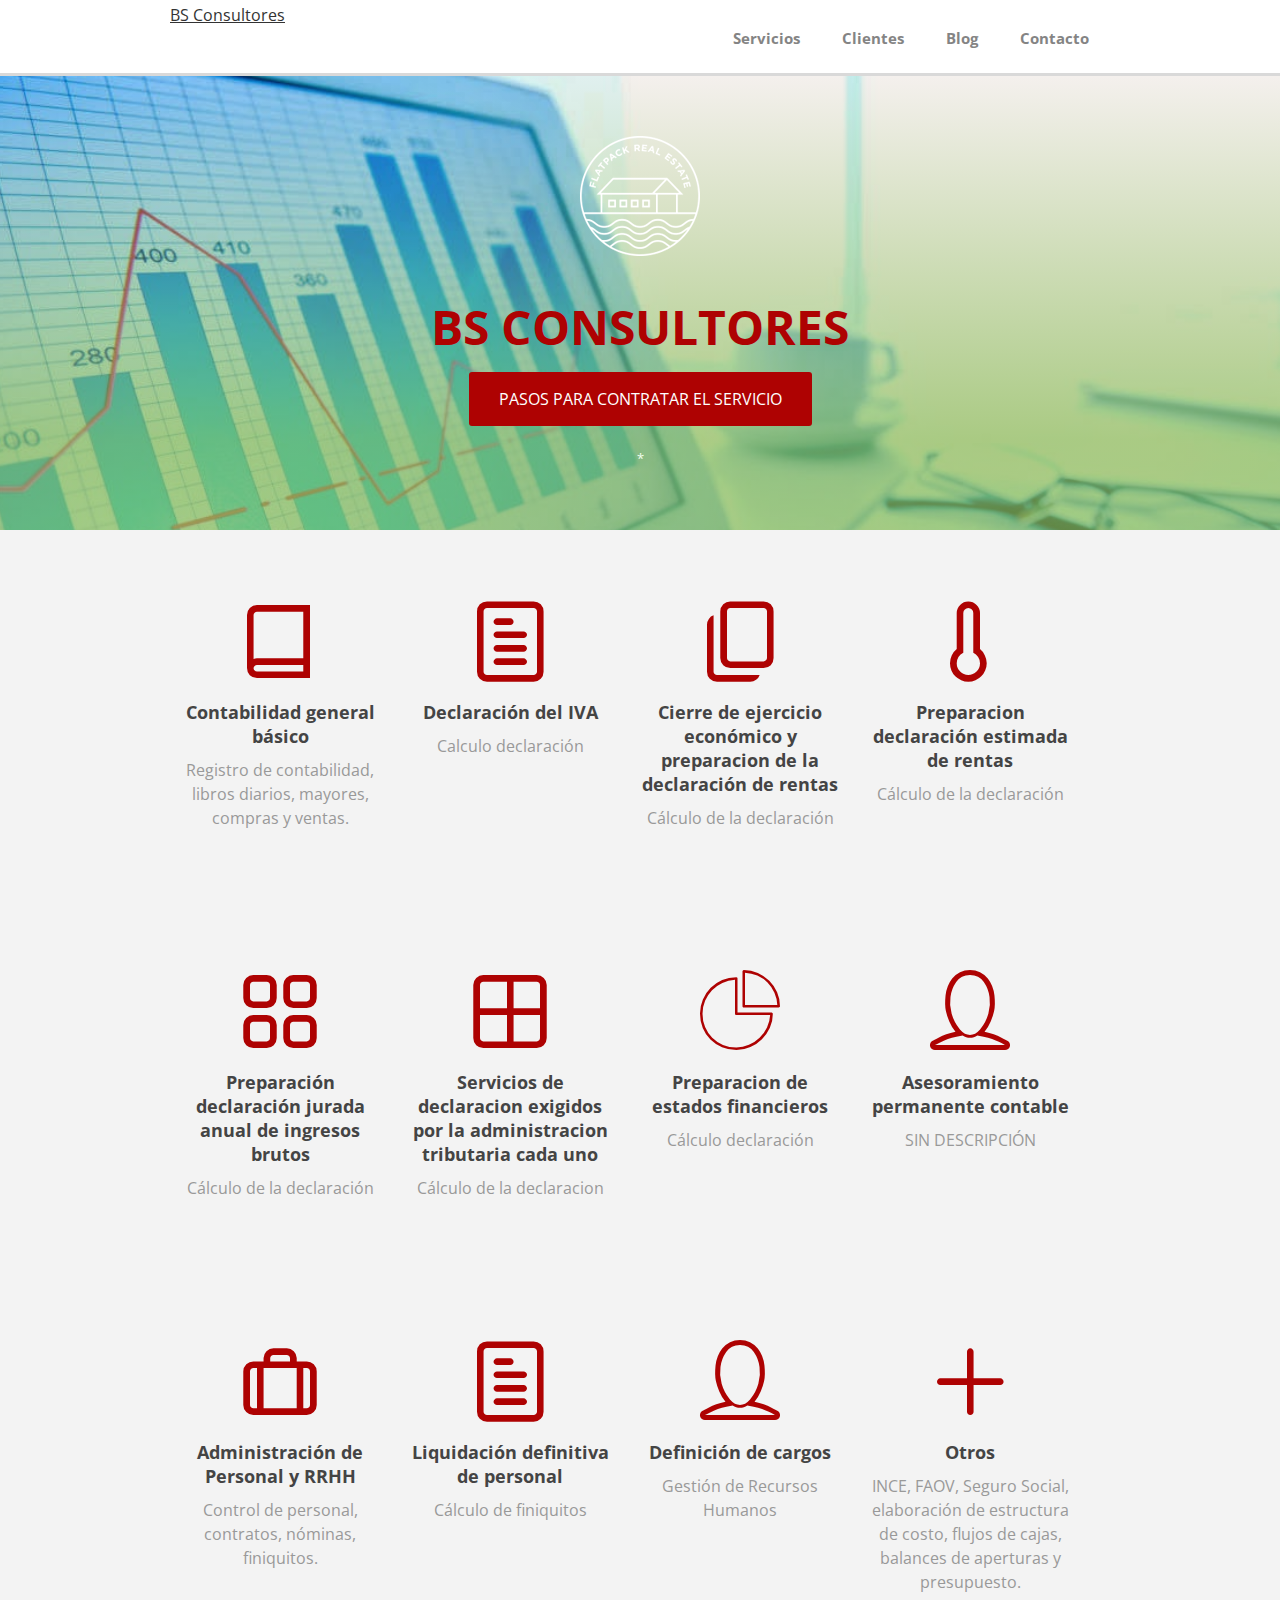
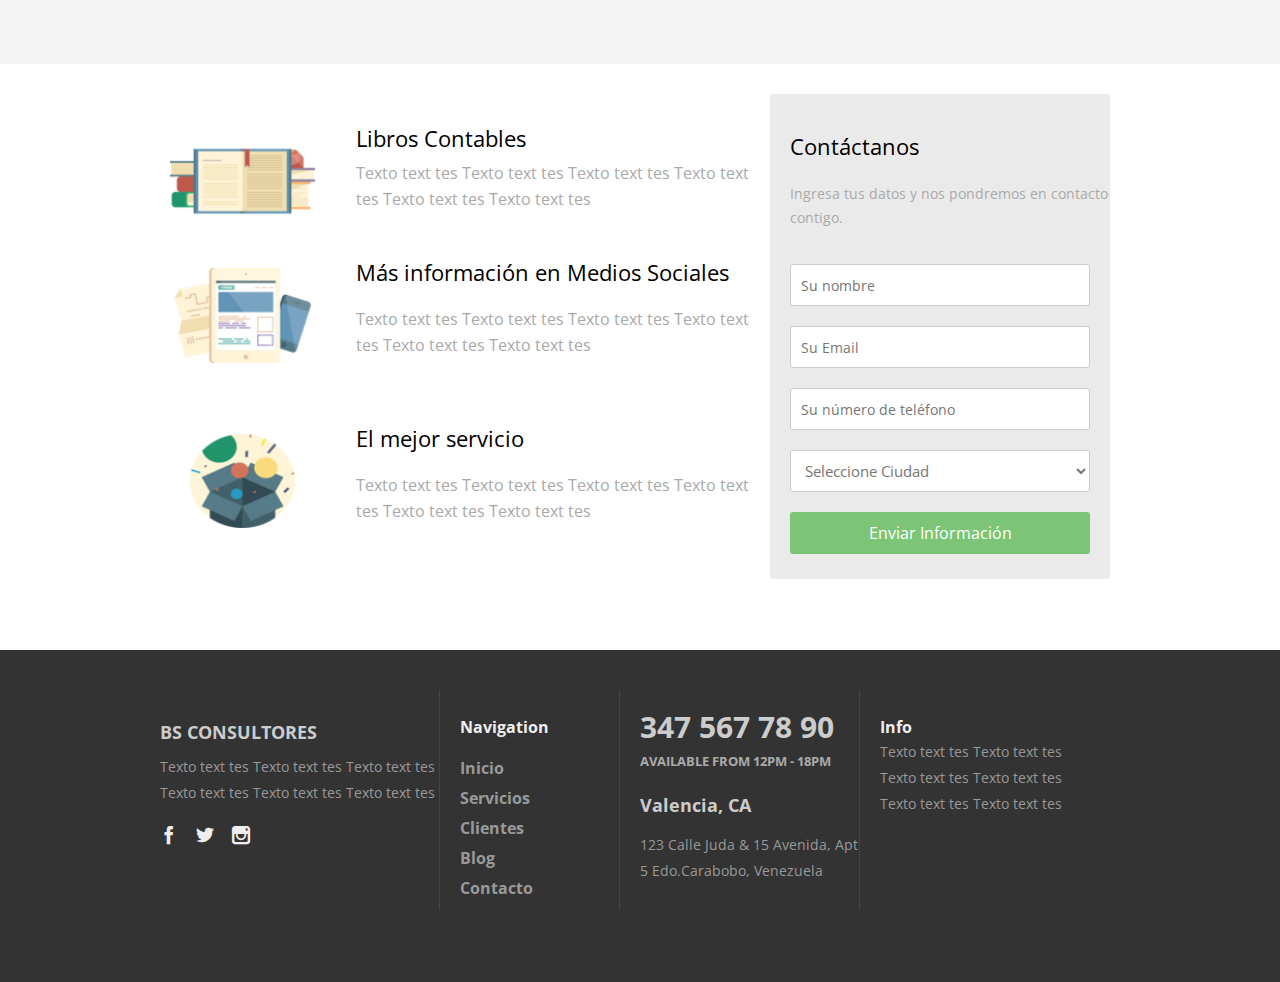
==== index.html @ 2851d13a "Beta 1.0" ====
<!DOCTYPE html>
<!--[if lt IE 7 ]><html class="ie ie6" lang="en"> <![endif]-->
<!--[if IE 7 ]><html class="ie ie7" lang="en"> <![endif]-->
<!--[if IE 8 ]><html class="ie ie8" lang="en"> <![endif]-->
<!--[if (gte IE 9)|!(IE)]><!--><html lang="es"> <!--<![endif]-->
<head>
    <!-- Basic Page Needs
    ================================================== -->
    <meta charset="utf-8">
    <title></title>
    <meta name="description" content="BS CONSULTORES">
    <meta name="keywords" content="BS CONSULTORES">

    <meta name="author" content="GENERACION DIGITAL">
    <!-- Mobile Specific Metas
    ================================================== -->
    <meta name="viewport" content="width=device-width, initial-scale=1, maximum-scale=1"> 
    <!-- Font Awesome -->
    <link href="stylesheets/font-awesome.css" rel="stylesheet">
    <!-- HTML5 shim, for IE6-8 support of HTML5 elements. All other JS at the end of file. -->
    <!--[if lt IE 9]>
      <script src="js/html5shiv.js"></script>
      <script src="js/respond.min.js"></script>
    <![endif]-->
    <!--headerIncludes-->
    <!-- CSS
    ================================================== -->
    <link rel="stylesheet" href="stylesheets/menu.css">
    <link rel="stylesheet" href="stylesheets/flat-ui-slider.css">
    <link rel="stylesheet" href="stylesheets/base.css">
    <link rel="stylesheet" href="stylesheets/skeleton.css">
    <link rel="stylesheet" href="stylesheets/landings.css">
    <link rel="stylesheet" href="stylesheets/main.css">
    <link rel="stylesheet" href="stylesheets/landings_layouts.css">
    <link rel="stylesheet" href="stylesheets/box.css">
    <link rel="stylesheet" href="stylesheets/pixicon.css">
    
    <!--[if lt IE 9]>
      <script src="http://html5shim.googlecode.com/svn/trunk/html5.js"></script>
    <![endif]-->
    <!-- Favicons
    ================================================== -->
    <link rel="shortcut icon" href="images/main/favicon.ico">
    <link rel="apple-touch-icon" href="images/apple-touch-icon.png">
    <link rel="apple-touch-icon" sizes="72x72" href="images/apple-touch-icon-72x72.png">
    <link rel="apple-touch-icon" sizes="114x114" href="images/apple-touch-icon-114x114.png">
</head>
<body>


<div id="page" class="page">

	
	<div class="pixfort_normal_1" id="section_header_1_dark">
          <div class="header_style header_nav_1 dark pix_builder_bg">
            <div class="container">
                <div class="sixteen columns firas2">
                    <nav role="navigation" class="navbar navbar-white navbar-embossed navbar-lg pix_nav_1">
                        <div class="containerss">
                            <div class="navbar-header">
                                <button data-target="#navbar-collapse-02" data-toggle="collapse" class="navbar-toggle" type="button">
                                    <span class="sr-only"><font><font><font><font>Navegación de palanca</font></font></font></font></span>
                                </button>
                                <!--<img src="images/main/logo-dark.png" class="pix_nav_logo" alt="" style="border-radius: 0px; border: 1px none rgb(255, 255, 255); width: 134px; height: 32px;"> --> 
                                 <p class="propClone"><a href="#">BS Consultores</a></p>              
                            </div>
                            
                            <div id="navbar-collapse-02" class="collapse navbar-collapse">
                                <ul class="nav navbar-nav navbar-right">
                                    <li class="active propClone"><a href="#"><font><font>Servicios</font></font></a></li>
                                    <li class="active propClone"><a href="#"><font><font>Clientes</font></font></a></li>
                                    <li class="propClone"><a href="#">Blog</a></li>
                                    <li class="propClone"><a href="#">Contacto</a></li>
                                    
                                </ul>
                            </div><!-- /.navbar-collapse -->
                            
                        </div><!-- /.container -->
                        
                    </nav>
                </div>
            </div><!-- container -->
        </div>
    </div><div class="pixfort_real_estate_4" id="section_real_estate_2">
		<div class="page_style pix_builder_bg" style="outline-offset: -3px;">
			<div class="container">
				<div class="sixteen columns">
            		<div class="text_page">
			        	<img src="images/4_real_estate/home-logo.png" class="home_st" alt="">
                    	<span class="editContent"><h1 class="start_style">BS CONSULTORES </h1></span>
			        	<p class="txt_start">
				            <span class="editContent" style=""></span>
			        	</p>
                    	<span class="gethouse_btn editContent"><a class="slow_fade pix_text" href="#">PASOS PARA CONTRATAR EL SERVICIO</a></span>
                    	<p class="note_st"> <span class="editContent" style="">*</span></p>
             		</div>
        		</div>
			</div>
		</div>
	</div>
	<div class="section_pointer" pix-name="4_real_estate"></div><div class="" id="section_features_2">  
        <div class="light_gray_bg big_padding pix_builder_bg" style="outline-offset: -3px;">
            <div class="container">
                <div class="sixteen columns">
                    <div class="four columns onethird_style alpha">
                        <div class="f1_box">
                            <div class="big_icon green_1">
                                <span class="pi pixicon-book"></span>
                            </div>
                            <div class="center_text">
                                <span class="small_title bold_text"><span class="editContent" style="">Contabilidad general básico</span></span><br>
                                <span class="editContent light_gray">Registro de contabilidad, libros diarios, mayores, compras y ventas.</span>
                            </div>
                        </div>
                    </div>
                    <div class="four columns onethird_style alpha">
                        <div class="f1_box">
                            <div class="big_icon green_1">
                                <span class="pi pixicon-paper"></span>
                            </div>
                            <div class="center_text">
                                <span class="small_title bold_text"><span class="editContent" style="">Declaración del IVA</span></span><br>
                                <span class="editContent light_gray" style="">Calculo declaración</span>
                            </div>
                        </div>
                    </div>
                    <div class="four columns onethird_style alpha">
                        <div class="f1_box">
                            <div class="big_icon green_1">
                                <span class="pi pixicon-paper-stack"></span>
                            </div>
                            <div class="center_text">
                                <span class="small_title bold_text"><span class="editContent">Cierre de ejercicio económico y preparacion de la declaración de rentas</span></span><br>
                                <span class="editContent light_gray">Cálculo de la declaración</span>
                            </div>
                        </div>
                    </div>
                    <div class="four columns onethird_style alpha">
                        <div class="f1_box">
                            <div class="big_icon green_1">
                                <span class="pi pixicon-thermometer"></span>
                            </div>
                            <div class="center_text">
                                <span class="small_title bold_text"><span class="editContent">Preparacion declaración estimada de rentas</span></span><br>
                                <span class="editContent light_gray">Cálculo de la declaración</span>
                            </div>
                        </div>
                    </div>
                </div>
            </div>
        </div>
    </div><div class="" id="section_features_2">  
        <div class="light_gray_bg big_padding pix_builder_bg">
            <div class="container">
                <div class="sixteen columns">
                    <div class="four columns onethird_style alpha">
                        <div class="f1_box">
                            <div class="big_icon green_1">
                                <span class="pi pixicon-grid"></span>
                            </div>
                            <div class="center_text">
                                <span class="small_title bold_text"><span class="editContent">Preparación declaración jurada anual de ingresos brutos</span></span><br>
                                <span class="editContent light_gray">Cálculo de la declaración</span>
                            </div>
                        </div>
                    </div>
                    <div class="four columns onethird_style alpha">
                        <div class="f1_box">
                            <div class="big_icon green_1">
                                <span class="pi pixicon-grid-2"></span>
                            </div>
                            <div class="center_text">
                                <span class="small_title bold_text"><span class="editContent">Servicios de declaracion exigidos por la administracion tributaria cada uno</span></span><br>
                                <span class="editContent light_gray" style="">Cálculo de la declaracion</span>
                            </div>
                        </div>
                    </div>
                    <div class="four columns onethird_style alpha">
                        <div class="f1_box">
                            <div class="big_icon green_1">
                                <span class="pi pixicon-piechart"></span>
                            </div>
                            <div class="center_text">
                                <span class="small_title bold_text"><span class="editContent">Preparacion de estados financieros</span></span><br>
                                <span class="editContent light_gray">Cálculo declaración</span>
                            </div>
                        </div>
                    </div>
                    <div class="four columns onethird_style alpha">
                        <div class="f1_box">
                            <div class="big_icon green_1">
                                <span class="pi pixicon-user"></span>
                            </div>
                            <div class="center_text">
                                <span class="small_title bold_text"><span class="editContent">Asesoramiento permanente contable</span></span><br>
                                <span class="editContent light_gray" style="">SIN DESCRIPCIÓN</span>
                            </div>
                        </div>
                    </div>
                </div>
            </div>
        </div>
    </div><div class="" id="section_features_2">  
        <div class="light_gray_bg big_padding pix_builder_bg">
            <div class="container">
                <div class="sixteen columns">
                    <div class="four columns onethird_style alpha">
                        <div class="f1_box">
                            <div class="big_icon green_1">
                                <span class="pi pixicon-briefcase"></span>
                            </div>
                            <div class="center_text">
                                <span class="small_title bold_text"><span class="editContent">Administración de Personal y RRHH</span></span><br>
                                <span class="editContent light_gray"><span class="pix_text">Control de personal, contratos, nóminas, finiquitos.</span></span>
                            </div>
                        </div>
                    </div>
                    <div class="four columns onethird_style alpha">
                        <div class="f1_box">
                            <div class="big_icon green_1">
                                <span class="pi pixicon-paper"></span>
                            </div>
                            <div class="center_text">
                                <span class="small_title bold_text"><span class="editContent">Liquidación definitiva de personal</span></span><br>
                                <span class="editContent light_gray">Cálculo de finiquitos</span>
                            </div>
                        </div>
                    </div>
                    <div class="four columns onethird_style alpha">
                        <div class="f1_box">
                            <div class="big_icon green_1">
                                <span class="pi pixicon-user"></span>
                            </div>
                            <div class="center_text">
                                <span class="small_title bold_text"><span class="editContent" style="">Definición de cargos</span></span><br>
                                <span class="editContent light_gray" style="">Gestión de Recursos Humanos</span>
                            </div>
                        </div>
                    </div>
                    <div class="four columns onethird_style alpha">
                        <div class="f1_box">
                            <div class="big_icon green_1">
                                <span class="pi pixicon-plus"></span>
                            </div>
                            <div class="center_text">
                                <span class="small_title bold_text"><span class="editContent" style="">Otros</span></span><br>
                                <span class="editContent light_gray" style="">INCE, FAOV, Seguro Social, elaboración de estructura de costo, flujos de cajas, balances de aperturas y presupuesto.</span>
                            </div>
                        </div>
                    </div>
                </div>
            </div>
        </div>
    </div><div class="pixfort_university_6" id="section_university_5">
            <div class="join_us_section pix_builder_bg">
               <div class="container">
                <div class="sixteen columns">
                    <div class="ten columns  alpha">
                        <div class="zone_left">
                            <div class="psingle_item">
                             <div class="icon_st"> <img src="images/6_university/icon_1.png" alt=""></div>
                             <div class="text_st">
                                <h3 class="title_st editContent">Libros Contables</h3>
                                <h6 class="subject_st editContent">Texto text tes Texto text tes Texto text tes Texto text tes Texto text tes Texto text tes</h6>
                            </div>
                        </div>
                        <div class="clearfix"></div>
                        <div class="psingle_item">
                         <div class="icon_st"> <img src="images/6_university/icon_2.png" alt=""></div>
                         <div class="text_st">
                            <p class="title_st editContent">Más información en Medios Sociales</p>
                            <p class="subject_st editContent">Texto text tes Texto text tes Texto text tes Texto text tes Texto text tes Texto text tes</p>
                        </div>
                    </div>
                    <div class="clearfix"></div>
                    <div class="psingle_item">
                     <div class="icon_st"> <img src="images/6_university/icon_3.png" alt=""></div>
                     <div class="text_st">
                        <p class="title_st editContent">El mejor servicio</p>
                        <p class="subject_st editContent">Texto text tes Texto text tes Texto text tes Texto text tes Texto text tes Texto text tes</p>
                    </div>
                </div>
            </div>
        </div>
        <div class="six columns omega">
            <div class="substyle pix_builder_bg">
                <div class="title-style"><span class="editContent"><span class="pix_text">Contáctanos</span></span></div>
                <br>
                <div class="text-style">
                  <span class="editContent"><span class="pix_text">Ingresa tus datos y nos pondremos en contacto contigo.</span></span>
              </div><br>
              <div class="clearfix"></div>
              <form id="contact_form" pix-confirm="hidden_pix_6">
                <div id="result"></div>
                <input type="text" name="name" id="name" placeholder="Su nombre" class="pix_text">
                <input type="email" name="email" id="email" placeholder="Su Email" class="pix_text">
                <input type="text" name="number" id="number" placeholder="Su número de teléfono" class="pix_text">
                <div class="select_st">
                    <select id="countries" name="countries" class="pix_text">
                        <option value="">Seleccione Ciudad</option>
                        <option value="Afghanistan">Afghanistan</option>
                        <option value="Aland Islands">Aland Islands</option>
                        <option value="Albania">Albania</option>
                        <option value="Algeria">Algeria</option>
                        <option value="American Samoa">American Samoa</option>
                        <option value="Andorra">Andorra</option>
                        <option value="Angola">Angola</option>
                        <option value="Anguilla">Anguilla</option>
                        <option value="Antarctica">Antarctica</option>
                        <option value="Antigua and Barbuda">Antigua and Barbuda</option>
                        <option value="Argentina">Argentina</option>
                        <option value="Armenia">Armenia</option>
                        <option value="Aruba">Aruba</option>
                        <option value="Australia">Australia</option>
                        <option value="Austria">Austria</option>
                        <option value="Azerbaijan">Azerbaijan</option>
                        <option value="Bahamas">Bahamas</option>
                        <option value="Bahrain">Bahrain</option>
                        <option value="Bangladesh">Bangladesh</option>
                        <option value="Barbados">Barbados</option>
                        <option value="Belarus">Belarus</option>
                        <option value="Belgium">Belgium</option>
                        <option value="Belize">Belize</option>
                        <option value="Benin">Benin</option>
                        <option value="Bermuda">Bermuda</option>
                        <option value="Bhutan">Bhutan</option>
                        <option value="Bolivia">Bolivia</option>
                        <option value="Bosnia and Herzegovina">Bosnia and Herzegovina</option>
                        <option value="Botswana">Botswana</option>
                        <option value="Bouvet Island">Bouvet Island</option>
                        <option value="Brazil">Brazil</option>
                        <option value="British Indian Ocean Territory">British Indian Ocean Territory</option>
                        <option value="Brunei Darussalam">Brunei Darussalam</option>
                        <option value="Bulgaria">Bulgaria</option>
                        <option value="Burkina Faso">Burkina Faso</option>
                        <option value="Burundi">Burundi</option>
                        <option value="Cambodia">Cambodia</option>
                        <option value="Cameroon">Cameroon</option>
                        <option value="Canada">Canada</option>
                        <option value="Cape Verde">Cape Verde</option>
                        <option value="Cayman Islands">Cayman Islands</option>
                        <option value="Central African Republic">Central African Republic</option>
                        <option value="Chad">Chad</option>
                        <option value="Chile">Chile</option>
                        <option value="China">China</option>
                        <option value="Christmas Island">Christmas Island</option>
                        <option value="Cocos (Keeling) Islands">Cocos (Keeling) Islands</option>
                        <option value="Colombia">Colombia</option>
                        <option value="Comoros">Comoros</option>
                        <option value="Congo">Congo</option>
                        <option value="Congo, The Democratic Republic of The">Congo, The Democratic Republic of The</option>
                        <option value="Cook Islands">Cook Islands</option>
                        <option value="Costa Rica">Costa Rica</option>
                        <option value="Cote D'ivoire">Cote D'ivoire</option>
                        <option value="Croatia">Croatia</option>
                        <option value="Cuba">Cuba</option>
                        <option value="Cyprus">Cyprus</option>
                        <option value="Czech Republic">Czech Republic</option>
                        <option value="Denmark">Denmark</option>
                        <option value="Djibouti">Djibouti</option>
                        <option value="Dominica">Dominica</option>
                        <option value="Dominican Republic">Dominican Republic</option>
                        <option value="Ecuador">Ecuador</option>
                        <option value="Egypt">Egypt</option>
                        <option value="El Salvador">El Salvador</option>
                        <option value="Equatorial Guinea">Equatorial Guinea</option>
                        <option value="Eritrea">Eritrea</option>
                        <option value="Estonia">Estonia</option>
                        <option value="Ethiopia">Ethiopia</option>
                        <option value="Falkland Islands (Malvinas)">Falkland Islands (Malvinas)</option>
                        <option value="Faroe Islands">Faroe Islands</option>
                        <option value="Fiji">Fiji</option>
                        <option value="Finland">Finland</option>
                        <option value="France">France</option>
                        <option value="French Guiana">French Guiana</option>
                        <option value="French Polynesia">French Polynesia</option>
                        <option value="French Southern Territories">French Southern Territories</option>
                        <option value="Gabon">Gabon</option>
                        <option value="Gambia">Gambia</option>
                        <option value="Georgia">Georgia</option>
                        <option value="Germany">Germany</option>
                        <option value="Ghana">Ghana</option>
                        <option value="Gibraltar">Gibraltar</option>
                        <option value="Greece">Greece</option>
                        <option value="Greenland">Greenland</option>
                        <option value="Grenada">Grenada</option>
                        <option value="Guadeloupe">Guadeloupe</option>
                        <option value="Guam">Guam</option>
                        <option value="Guatemala">Guatemala</option>
                        <option value="Guernsey">Guernsey</option>
                        <option value="Guinea">Guinea</option>
                        <option value="Guinea-bissau">Guinea-bissau</option>
                        <option value="Guyana">Guyana</option>
                        <option value="Haiti">Haiti</option>
                        <option value="Heard Island and Mcdonald Islands">Heard Island and Mcdonald Islands</option>
                        <option value="Holy See (Vatican City State)">Holy See (Vatican City State)</option>
                        <option value="Honduras">Honduras</option>
                        <option value="Hong Kong">Hong Kong</option>
                        <option value="Hungary">Hungary</option>
                        <option value="Iceland">Iceland</option>
                        <option value="India">India</option>
                        <option value="Indonesia">Indonesia</option>
                        <option value="Iran, Islamic Republic of">Iran, Islamic Republic of</option>
                        <option value="Iraq">Iraq</option>
                        <option value="Ireland">Ireland</option>
                        <option value="Isle of Man">Isle of Man</option>
                        <option value="Israel">Israel</option>
                        <option value="Italy">Italy</option>
                        <option value="Jamaica">Jamaica</option>
                        <option value="Japan">Japan</option>
                        <option value="Jersey">Jersey</option>
                        <option value="Jordan">Jordan</option>
                        <option value="Kazakhstan">Kazakhstan</option>
                        <option value="Kenya">Kenya</option>
                        <option value="Kiribati">Kiribati</option>
                        <option value="Korea, Democratic People's Republic of">Korea, Democratic People's Republic of</option>
                        <option value="Korea, Republic of">Korea, Republic of</option>
                        <option value="Kuwait">Kuwait</option>
                        <option value="Kyrgyzstan">Kyrgyzstan</option>
                        <option value="Lao People's Democratic Republic">Lao People's Democratic Republic</option>
                        <option value="Latvia">Latvia</option>
                        <option value="Lebanon">Lebanon</option>
                        <option value="Lesotho">Lesotho</option>
                        <option value="Liberia">Liberia</option>
                        <option value="Libyan Arab Jamahiriya">Libyan Arab Jamahiriya</option>
                        <option value="Liechtenstein">Liechtenstein</option>
                        <option value="Lithuania">Lithuania</option>
                        <option value="Luxembourg">Luxembourg</option>
                        <option value="Macao">Macao</option>
                        <option value="Macedonia, The Former Yugoslav Republic of">Macedonia, The Former Yugoslav Republic of</option>
                        <option value="Madagascar">Madagascar</option>
                        <option value="Malawi">Malawi</option>
                        <option value="Malaysia">Malaysia</option>
                        <option value="Maldives">Maldives</option>
                        <option value="Mali">Mali</option>
                        <option value="Malta">Malta</option>
                        <option value="Marshall Islands">Marshall Islands</option>
                        <option value="Martinique">Martinique</option>
                        <option value="Mauritania">Mauritania</option>
                        <option value="Mauritius">Mauritius</option>
                        <option value="Mayotte">Mayotte</option>
                        <option value="Mexico">Mexico</option>
                        <option value="Micronesia, Federated States of">Micronesia, Federated States of</option>
                        <option value="Moldova, Republic of">Moldova, Republic of</option>
                        <option value="Monaco">Monaco</option>
                        <option value="Mongolia">Mongolia</option>
                        <option value="Montenegro">Montenegro</option>
                        <option value="Montserrat">Montserrat</option>
                        <option value="Morocco">Morocco</option>
                        <option value="Mozambique">Mozambique</option>
                        <option value="Myanmar">Myanmar</option>
                        <option value="Namibia">Namibia</option>
                        <option value="Nauru">Nauru</option>
                        <option value="Nepal">Nepal</option>
                        <option value="Netherlands">Netherlands</option>
                        <option value="Netherlands Antilles">Netherlands Antilles</option>
                        <option value="New Caledonia">New Caledonia</option>
                        <option value="New Zealand">New Zealand</option>
                        <option value="Nicaragua">Nicaragua</option>
                        <option value="Niger">Niger</option>
                        <option value="Nigeria">Nigeria</option>
                        <option value="Niue">Niue</option>
                        <option value="Norfolk Island">Norfolk Island</option>
                        <option value="Northern Mariana Islands">Northern Mariana Islands</option>
                        <option value="Norway">Norway</option>
                        <option value="Oman">Oman</option>
                        <option value="Pakistan">Pakistan</option>
                        <option value="Palau">Palau</option>
                        <option value="Palestinian Territory, Occupied">Palestinian Territory, Occupied</option>
                        <option value="Panama">Panama</option>
                        <option value="Papua New Guinea">Papua New Guinea</option>
                        <option value="Paraguay">Paraguay</option>
                        <option value="Peru">Peru</option>
                        <option value="Philippines">Philippines</option>
                        <option value="Pitcairn">Pitcairn</option>
                        <option value="Poland">Poland</option>
                        <option value="Portugal">Portugal</option>
                        <option value="Puerto Rico">Puerto Rico</option>
                        <option value="Qatar">Qatar</option>
                        <option value="Reunion">Reunion</option>
                        <option value="Romania">Romania</option>
                        <option value="Russian Federation">Russian Federation</option>
                        <option value="Rwanda">Rwanda</option>
                        <option value="Saint Helena">Saint Helena</option>
                        <option value="Saint Kitts and Nevis">Saint Kitts and Nevis</option>
                        <option value="Saint Lucia">Saint Lucia</option>
                        <option value="Saint Pierre and Miquelon">Saint Pierre and Miquelon</option>
                        <option value="Saint Vincent and The Grenadines">Saint Vincent and The Grenadines</option>
                        <option value="Samoa">Samoa</option>
                        <option value="San Marino">San Marino</option>
                        <option value="Sao Tome and Principe">Sao Tome and Principe</option>
                        <option value="Saudi Arabia">Saudi Arabia</option>
                        <option value="Senegal">Senegal</option>
                        <option value="Serbia">Serbia</option>
                        <option value="Seychelles">Seychelles</option>
                        <option value="Sierra Leone">Sierra Leone</option>
                        <option value="Singapore">Singapore</option>
                        <option value="Slovakia">Slovakia</option>
                        <option value="Slovenia">Slovenia</option>
                        <option value="Solomon Islands">Solomon Islands</option>
                        <option value="Somalia">Somalia</option>
                        <option value="South Africa">South Africa</option>
                        <option value="South Georgia and The South Sandwich Islands">South Georgia and The South Sandwich Islands</option>
                        <option value="Spain">Spain</option>
                        <option value="Sri Lanka">Sri Lanka</option>
                        <option value="Sudan">Sudan</option>
                        <option value="Suriname">Suriname</option>
                        <option value="Svalbard and Jan Mayen">Svalbard and Jan Mayen</option>
                        <option value="Swaziland">Swaziland</option>
                        <option value="Sweden">Sweden</option>
                        <option value="Switzerland">Switzerland</option>
                        <option value="Syrian Arab Republic">Syrian Arab Republic</option>
                        <option value="Taiwan, Province of China">Taiwan, Province of China</option>
                        <option value="Tajikistan">Tajikistan</option>
                        <option value="Tanzania, United Republic of">Tanzania, United Republic of</option>
                        <option value="Thailand">Thailand</option>
                        <option value="Timor-leste">Timor-leste</option>
                        <option value="Togo">Togo</option>
                        <option value="Tokelau">Tokelau</option>
                        <option value="Tonga">Tonga</option>
                        <option value="Trinidad and Tobago">Trinidad and Tobago</option>
                        <option value="Tunisia">Tunisia</option>
                        <option value="Turkey">Turkey</option>
                        <option value="Turkmenistan">Turkmenistan</option>
                        <option value="Turks and Caicos Islands">Turks and Caicos Islands</option>
                        <option value="Tuvalu">Tuvalu</option>
                        <option value="Uganda">Uganda</option>
                        <option value="Ukraine">Ukraine</option>
                        <option value="United Arab Emirates">United Arab Emirates</option>
                        <option value="United Kingdom">United Kingdom</option>
                        <option value="United States">United States</option>
                        <option value="United States Minor Outlying Islands">United States Minor Outlying Islands</option>
                        <option value="Uruguay">Uruguay</option>
                        <option value="Uzbekistan">Uzbekistan</option>
                        <option value="Vanuatu">Vanuatu</option>
                        <option value="Venezuela">Venezuela</option>
                        <option value="Viet Nam">Viet Nam</option>
                        <option value="Virgin Islands, British">Virgin Islands, British</option>
                        <option value="Virgin Islands, U.S.">Virgin Islands, U.S.</option>
                        <option value="Wallis and Futuna">Wallis and Futuna</option>
                        <option value="Western Sahara">Western Sahara</option>
                        <option value="Yemen">Yemen</option>
                        <option value="Zambia">Zambia</option>
                        <option value="Zimbabwe">Zimbabwe</option>

                    </select>
                </div>
                <span class="send_btn">
                    <button type="submit" class="submit_btn pix_text" id="submit_btn_6">
                        <span class="editContent">Enviar Información</span>
                    </button>
                </span>
            </form>
            <div class="clearfix"></div>
        </div>
    </div>
</div>
</div><!-- container -->
</div>
</div>
<div id="hidden_pix_6" class="confirm_page confirm_page_6 pix_builder_bg">
  <div class="pixfort_university_6">
      
      <div class="confirm_header"><span class="editContent"><span class="pix_text">Thank You Very Much!</span></span></div>
      <div class="confirm_text">
        <span class="editContent"><span class="pix_text">Lorem ipsum dolor sit amet consectetur adipiscing elit sed do eiusmod tempor incididunt.</span></span>
    </div>
    <div class="center_text padding_bottom_60">
        <ul class="bottom-icons confirm_icons center_text big_title pix_inline_block">
            <li><a class="pi pixicon-facebook6 white" href="#fakelink"></a></li>
            <li><a class="pi pixicon-twitter6 white" href="#fakelink"></a></li>
            <li><a class="pi pixicon-googleplus7 white" href="#fakelink"></a></li>
        </ul>
    </div>
</div>
</div>
<div class="section_pointer" pix-name="6_university"></div><div class="pixfort_text_4 dark pix_builder_bg" id="section_footer_3_dark">
        <div class="footer3">
        <div class="container ">
            <div class="five columns alpha pix_text">
            	<div class="content_div area_1">
                     <h4 class="editContent med_title">BS CONSULTORES</h4>
                    <!--<img src="images/main/footer-logo-3.png" class="pix_footer_logo" alt="">   -->             
                	<p class="small_text editContent">Texto text tes Texto text tes Texto text tes Texto text tes Texto text tes Texto text tes</p>
                    <ul class="bottom-icons">
                        <li><a class="pi pixicon-facebook2" href="#fakelink"></a></li>
                        <li><a class="pi pixicon-twitter2" href="#fakelink"></a></li>
                        <li><a class="pi pixicon-instagram" href="#fakelink"></a></li>
                    </ul>
                </div>
            </div>
            <div class="three columns">
				<div class="content_div area_2">
					<span class="pix_text"><span class="editContent footer3_title">Navigation</span></span>
                	<ul class="footer3_menu">
                        <li><a href="#" class="pix_text"><span class="editContent">Inicio</span></a></li>
                        <li><a href="#" class="pix_text"><span class="editContent">Servicios</span></a></li>
                        <li><a href="#" class="pix_text"><span class="editContent">Clientes</span></a></li>
                        <li><a href="#" class="pix_text"><span class="editContent">Blog</span></a></li>
                        <li><a href="#" class="pix_text"><span class="editContent">Contacto</span></a></li>
                    </ul>
                </div>
            </div>
            <div class="four columns">
				<div class="content_div area_3">
					<span class="pix_text"><span class="editContent big_number">347 567 78 90</span></span>
                    <span class="pix_text"><span class="editContent small_bold light_color">AVAILABLE FROM 12PM - 18PM</span></span>
                    <h4 class="editContent med_title">Valencia, CA</h4>
                	<p class="editContent small_bold">123 Calle Juda &amp; 15 Avenida, Apt 5 Edo.Carabobo, Venezuela </p>
                </div>
            </div>
            <div class="four columns omega">
            	<div class="content_div">
            		<span class="pix_text"><span class="editContent footer3_title">Info</span></span>
                	<p class="editContent ">Texto text tes Texto text tes Texto text tes Texto text tes Texto text tes Texto text tes</p>
                </div>
            </div>
        </div>
    </div>
    </div></div>

<!-- JavaScript
================================================== -->
<script src="js-files/jquery-1.8.3.min.js" type="text/javascript"></script>
<script src="js-files/jquery.easing.1.3.js" type="text/javascript"></script>
<script type="text/javascript" src="js-files/jquery.common.min.js"></script>
<script src="js-files/ticker.js" type="text/javascript"></script>
<script src="js-files/custom1.js" type="text/javascript"></script>
<script src="assets/js/smoothscroll.min.js" type="text/javascript"></script>
<script src="assets/js/appear.min.js" type="text/javascript"></script>
<script src="js-files/jquery.ui.touch-punch.min.js"></script>
<script src="js-files/bootstrap.min.js"></script>
<script src="js-files/bootstrap-switch.js"></script>
<script src="js-files/custom3.js" type="text/javascript"></script>



</body>
</html>
---- stylesheets/menu.css ----
nav {
    display: block;
}
@media print {
    .navbar {
        display: none;
    }
}
.sr-only {
    position: absolute;
    width: 1px;
    height: 1px;
    padding: 0;
    margin: -1px;
    overflow: hidden;
    clip: rect(0, 0, 0, 0);
    border: 0;
}
.collapse {
    display: none;
}
.collapse.in {
    display: block;
}
.collapsing {
    position: relative;
    height: 0;
    overflow: hidden;
    -webkit-transition: height 0.35s ease;
    transition: height 0.35s ease;
}
.nav {
    padding-left: 0;
    margin-bottom: 0;
    list-style: none;
}
.nav:before,
.nav:after {
    display: table;
    content: " ";
}
.nav:after {
    clear: both;
}
.nav:before,
.nav:after {
    display: table;
    content: " ";
}
.nav:after {
    clear: both;
}
.nav > li {
    position: relative;
    display: block;
}
.nav > li > a,
.nav > li .text_span {
    position: relative;
    display: block;
    padding: 10px 15px;
    text-decoration: none;
}
.nav > li > a:hover,
.nav > li > a:focus {
    text-decoration: none;
    background-color: #eeeeee;
}
.nav > li.disabled > a {
    color: #999999;
}
.nav > li.disabled > a:hover,
.nav > li.disabled > a:focus {
    color: #999999;
    text-decoration: none;
    cursor: not-allowed;
    background-color: transparent;
}
.nav .open > a,
.nav .open > a:hover,
.nav .open > a:focus {
    background-color: #eeeeee;
    border-color: #428bca;
}
.nav .nav-divider {
    height: 1px;
    margin: 9px 0;
    overflow: hidden;
    background-color: #e5e5e5;
}
.nav > li > a > img {
    max-width: none;
}
.nav-tabs {
    border-bottom: 1px solid #dddddd;
}
.nav-tabs > li {
    float: left;
    margin-bottom: -1px;
}
.nav-tabs > li > a {
    margin-right: 2px;
    line-height: 1.428571429;
    border: 1px solid transparent;
    border-radius: 4px 4px 0 0;
}
.nav-tabs > li > a:hover {
    border-color: #eeeeee #eeeeee #dddddd;
}
.nav-tabs > li.active > a,
.nav-tabs > li.active > a:hover,
.nav-tabs > li.active > a:focus {
    color: #555555;
    cursor: default;
    background-color: #ffffff;
    border: 1px solid #dddddd;
    border-bottom-color: transparent;
}
.nav-tabs.nav-justified {
    width: 100%;
    border-bottom: 0;
}
.nav-tabs.nav-justified > li {
    float: none;
}
.nav-tabs.nav-justified > li > a {
    margin-bottom: 5px;
    text-align: center;
}
.nav-tabs.nav-justified > .dropdown .dropdown-menu {
    top: auto;
    left: auto;
}
@media (min-width: 768px) {
    .nav-tabs.nav-justified > li {
        display: table-cell;
        width: 1%;
    }
    .nav-tabs.nav-justified > li > a {
        margin-bottom: 0;
    }
}
.nav-tabs.nav-justified > li > a {
    margin-right: 0;
    border-radius: 4px;
}
.nav-tabs.nav-justified > .active > a,
.nav-tabs.nav-justified > .active > a:hover,
.nav-tabs.nav-justified > .active > a:focus {
    border: 1px solid #dddddd;
}
@media (min-width: 768px) {
    .nav-tabs.nav-justified > li > a {
        border-bottom: 1px solid #dddddd;
        border-radius: 4px 4px 0 0;
    }
    .nav-tabs.nav-justified > .active > a,
    .nav-tabs.nav-justified > .active > a:hover,
    .nav-tabs.nav-justified > .active > a:focus {
        border-bottom-color: #ffffff;
    }
}
.nav-pills > li {
    float: left;
}
.nav-pills > li > a {
    border-radius: 4px;
}
.nav-pills > li + li {
    margin-left: 2px;
}
.nav-pills > li.active > a,
.nav-pills > li.active > a:hover,
.nav-pills > li.active > a:focus {
    color: #ffffff;
    background-color: #428bca;
}
.nav-stacked > li {
    float: none;
}
.nav-stacked > li + li {
    margin-top: 2px;
    margin-left: 0;
}
.nav-justified {
    width: 100%;
}
.nav-justified > li {
    float: none;
}
.nav-justified > li > a {
    margin-bottom: 5px;
    text-align: center;
}
.nav-justified > .dropdown .dropdown-menu {
    top: auto;
    left: auto;
}
@media (min-width: 768px) {
    .nav-justified > li {
        display: table-cell;
        width: 1%;
    }
    .nav-justified > li > a {
        margin-bottom: 0;
    }
}
.nav-tabs-justified {
    border-bottom: 0;
}
.nav-tabs-justified > li > a {
    margin-right: 0;
    border-radius: 4px;
}
.nav-tabs-justified > .active > a,
.nav-tabs-justified > .active > a:hover,
.nav-tabs-justified > .active > a:focus {
    border: 1px solid #dddddd;
}
@media (min-width: 768px) {
    .nav-tabs-justified > li > a {
        border-bottom: 1px solid #dddddd;
        border-radius: 4px 4px 0 0;
    }
    .nav-tabs-justified > .active > a,
    .nav-tabs-justified > .active > a:hover,
    .nav-tabs-justified > .active > a:focus {
        border-bottom-color: #ffffff;
    }
}
.tab-content > .tab-pane {
    display: none;
}
.tab-content > .active {
    display: block;
}
.nav-tabs .dropdown-menu {
    margin-top: -1px;
    border-top-right-radius: 0;
    border-top-left-radius: 0;
}
.navbar {
    position: relative;
    min-height: 50px;
    margin-bottom: 20px;
    border: 1px solid transparent;
}
.navbar:before,
.navbar:after {
    display: table;
    content: " ";
}
.navbar:after {
    clear: both;
}
.navbar:before,
.navbar:after {
    display: table;
    content: " ";
}
.navbar:after {
    clear: both;
}
@media (min-width: 768px) {
    .navbar {
        border-radius: 4px;
    }
}
.navbar-header:after {
    clear: both;
}
.navbar-header:after {
    clear: both;
}
@media (min-width: 768px) {
    .navbar-header {
        float: left;
    }
}
.navbar-collapse {
    max-height: 340px;
    padding-right: 15px;
    padding-left: 15px;
    overflow-x: visible;
    border-top: 1px solid transparent;
    box-shadow: inset 0 1px 0 rgba(255, 255, 255, 0.1);
    -webkit-overflow-scrolling: touch;
}
.navbar-collapse:before,
.navbar-collapse:after {
    display: table;
    content: " ";
}
.navbar-collapse:after {
    clear: both;
}
.navbar-collapse:before,
.navbar-collapse:after {
    display: table;
    content: " ";
}
.navbar-collapse:after {
    clear: both;
}
.navbar-collapse.in {
    overflow-y: auto;
}
@media (min-width: 768px) {
    .navbar-collapse {
        width: auto;
        border-top: 0;
        box-shadow: none;
    }
    .navbar-collapse.collapse {
        display: block !important;
        height: auto !important;
        padding-bottom: 0;
        overflow: visible !important;
    }
    .navbar-collapse.in {
        overflow-y: visible;
    }
    .navbar-fixed-top .navbar-collapse,
    .navbar-static-top .navbar-collapse,
    .navbar-fixed-bottom .navbar-collapse {
        padding-right: 0;
        padding-left: 0;
    }
}
.container > .navbar-header,
.container > .navbar-collapse {
    margin-right: -15px;
    margin-left: -15px;
}
@media (min-width: 768px) {
    .container > .navbar-header,
    .container > .navbar-collapse {
        margin-right: 0;
        margin-left: 0;
    }
}
.navbar-static-top {
    z-index: 1000;
    border-width: 0 0 1px;
}
@media (min-width: 768px) {
    .navbar-static-top {
        border-radius: 0;
    }
}
.navbar-fixed-top,
.navbar-fixed-bottom {
    position: fixed;
    right: 0;
    left: 0;
    z-index: 1030;
}
@media (min-width: 768px) {
    .navbar-fixed-top,
    .navbar-fixed-bottom {
        border-radius: 0;
    }
}
.navbar-fixed-top {
    top: 0;
    border-width: 0 0 1px;
}
.navbar-fixed-bottom {
    bottom: 0;
    margin-bottom: 0;
    border-width: 1px 0 0;
}
.navbar-brand {
    float: left;
    padding: 15px 15px;
    font-size: 18px;
    line-height: 20px;
}
.navbar-brand:hover,
.navbar-brand:focus {
    text-decoration: none;
}
@media (min-width: 768px) {
    .navbar > .container .navbar-brand {
        margin-left: -15px;
    }
}
.navbar-toggle {
    position: relative;
    float: right;
    padding: 9px 10px;
    margin-top: 8px;
    margin-right: 15px;
    margin-bottom: 8px;
    background-color: transparent;
    background-image: none;
    border: 1px solid transparent;
    border-radius: 4px;
}
.navbar-toggle:hover {
    position: relative;
    float: right;
    margin-top: -1px;
    margin-right: -1px;
    background-color: transparent;
    background-image: none;
    border: 1px solid transparent;
    border-radius: 4px;
}
.navbar-toggle .icon-bar {
    display: block;
    width: 22px;
    height: 2px;
    border-radius: 1px;
}
.navbar-toggle .icon-bar + .icon-bar {
    margin-top: 4px;
}
@media (min-width: 768px) {
    .navbar-toggle {
        display: none;
    }
}
.navbar-nav {
    margin: 7.5px -15px;
}
.navbar-nav > li > a {
    padding-top: 10px;
    padding-bottom: 10px;
    line-height: 20px;
}
.navbar-nav > li > .text_span {
    padding-top: 10px;
    font-size: 15px;
    font-weight: bold;
    padding-bottom: 10px;
    line-height: 26px;
    color: #59a3fc;
}
@media (max-width: 767px) {
    .navbar-nav .open .dropdown-menu {
        position: static;
        float: none;
        width: auto;
        margin-top: 0;
        background-color: transparent;
        border: 0;
        box-shadow: none;
    }
    .navbar-nav .open .dropdown-menu > li > a,
    .navbar-nav .open .dropdown-menu .dropdown-header {
        padding: 5px 15px 5px 25px;
    }
    .navbar-nav .open .dropdown-menu > li > a {
        line-height: 20px;
    }
    .navbar-nav .open .dropdown-menu > li > a:hover,
    .navbar-nav .open .dropdown-menu > li > a:focus {
        background-image: none;
    }
    .pix_header_button{
        margin-bottom: 20px !important;
        display: inline-block;
    }
}
@media (min-width: 768px) {
    .navbar-nav {
        float: left;
        margin: 0;
    }
    .navbar-nav > li {
        float: left;
    }
    .navbar-nav > li > a,
    .navbar-nav > li > .text_span {
        padding-top: 15px;
        padding-bottom: 15px;
    }
    .navbar-nav.navbar-right:last-child {
        margin-right: -15px;
    }
}
@media (min-width: 768px) {
    .navbar-left {
        float: left !important;
    }
    .navbar-right {
        float: right !important;
    }
}
.navbar-form {
    padding: 10px 15px;
    margin-top: 8px;
    margin-right: -15px;
    margin-bottom: 8px;
    margin-left: -15px;
    border-top: 1px solid transparent;
    border-bottom: 1px solid transparent;
    -webkit-box-shadow: inset 0 1px 0 rgba(255, 255, 255, 0.1), 0 1px 0 rgba(255, 255, 255, 0.1);
    box-shadow: inset 0 1px 0 rgba(255, 255, 255, 0.1), 0 1px 0 rgba(255, 255, 255, 0.1);
}
@media (min-width: 768px) {
    .navbar-form .form-group {
        display: inline-block;
        margin-bottom: 0;
        vertical-align: middle;
    }
    .navbar-form .form-control {
        display: inline-block;
    }
    .navbar-form select.form-control {
        width: auto;
    }
    .navbar-form .radio,
    .navbar-form .checkbox {
        display: inline-block;
        padding-left: 0;
        margin-top: 0;
        margin-bottom: 0;
    }
    .navbar-form .radio input[type="radio"],
    .navbar-form .checkbox input[type="checkbox"] {
        float: none;
        margin-left: 0;
    }
}
@media (max-width: 767px) {
    .navbar-form .form-group {
        margin-bottom: 5px;
    }
}
@media (min-width: 768px) {
    .navbar-form {
        width: auto;
        padding-top: 0;
        padding-bottom: 0;
        margin-right: 0;
        margin-left: 0;
        border: 0;
        -webkit-box-shadow: none;
        box-shadow: none;
    }
    .navbar-form.navbar-right:last-child {
        margin-right: -15px;
    }
}
.navbar-nav > li > .dropdown-menu {
    margin-top: 0;
    border-top-right-radius: 0;
    border-top-left-radius: 0;
}
.navbar-fixed-bottom .navbar-nav > li > .dropdown-menu {
    border-bottom-right-radius: 0;
    border-bottom-left-radius: 0;
}
.navbar-nav.pull-right > li > .dropdown-menu,
.navbar-nav > li > .dropdown-menu.pull-right {
    right: 0;
    left: auto;
}
.navbar-btn {
    margin-top: 8px;
    margin-bottom: 8px;
}
.navbar-btn.btn-sm {
    margin-top: 10px;
    margin-bottom: 10px;
}
.navbar-btn.btn-xs {
    margin-top: 14px;
    margin-bottom: 14px;
}
.navbar-text {
    margin-top: 15px;
    margin-bottom: 15px;
}
@media (min-width: 768px) {
    .navbar-text {
        float: left;
        margin-right: 15px;
        margin-left: 15px;
    }
    .navbar-text.navbar-right:last-child {
        margin-right: 0;
    }
}
.navbar-default {
    background-color: #f8f8f8;
    border-color: #e7e7e7;
}
.navbar-default .navbar-brand {
    color: #777777;
}
.navbar-default .navbar-brand:hover,
.navbar-default .navbar-brand:focus {
    color: #5e5e5e;
    background-color: transparent;
}
.navbar-default .navbar-text {
    color: #777777;
}
.navbar-default .navbar-nav > li > a {
    color: #777777;
}
.navbar-default .navbar-nav > li > a:hover,
.navbar-default .navbar-nav > li > a:focus {
    color: #333333;
    background-color: transparent;
}
.navbar-default .navbar-nav > .active > a,
.navbar-default .navbar-nav > .active > a:hover,
.navbar-default .navbar-nav > .active > a:focus {
    color: #555555;
    background-color: #e7e7e7;
}
.navbar-default .navbar-nav > .disabled > a,
.navbar-default .navbar-nav > .disabled > a:hover,
.navbar-default .navbar-nav > .disabled > a:focus {
    color: #cccccc;
    background-color: transparent;
}
.navbar-default .navbar-toggle {
    border-color: #dddddd;
}
.navbar-default .navbar-toggle:hover,
.navbar-default .navbar-toggle:focus {
    background-color: #dddddd;
}
.navbar-default .navbar-toggle .icon-bar {
    background-color: #cccccc;
}
.navbar-default .navbar-collapse,
.navbar-default .navbar-form {
    border-color: #e7e7e7;
}
.navbar-default .navbar-nav > .open > a,
.navbar-default .navbar-nav > .open > a:hover,
.navbar-default .navbar-nav > .open > a:focus {
    color: #555555;
    background-color: #e7e7e7;
}
@media (max-width: 767px) {
    .navbar-default .navbar-nav .open .dropdown-menu > li > a {
        color: #777777;
    }
    .navbar-default .navbar-nav .open .dropdown-menu > li > a:hover,
    .navbar-default .navbar-nav .open .dropdown-menu > li > a:focus {
        color: #333333;
        background-color: transparent;
    }
    .navbar-default .navbar-nav .open .dropdown-menu > .active > a,
    .navbar-default .navbar-nav .open .dropdown-menu > .active > a:hover,
    .navbar-default .navbar-nav .open .dropdown-menu > .active > a:focus {
        color: #555555;
        background-color: #e7e7e7;
    }
    .navbar-default .navbar-nav .open .dropdown-menu > .disabled > a,
    .navbar-default .navbar-nav .open .dropdown-menu > .disabled > a:hover,
    .navbar-default .navbar-nav .open .dropdown-menu > .disabled > a:focus {
        color: #cccccc;
        background-color: transparent;
    }
}
.navbar-default .navbar-link {
    color: #777777;
}
.navbar-default .navbar-link:hover {
    color: #333333;
}
.navbar-inverse {
    background-color: #222222;
    border-color: #080808;
}
.navbar-inverse .navbar-brand {
    color: #999999;
}
.navbar-inverse .navbar-brand:hover,
.navbar-inverse .navbar-brand:focus {
    color: #ffffff;
    background-color: transparent;
}
.navbar-inverse .navbar-text {
    color: #999999;
}
.navbar-inverse .navbar-nav > li > a {
    color: #999999;
}
.navbar-inverse .navbar-nav > li > a:hover,
.navbar-inverse .navbar-nav > li > a:focus {
    color: #ffffff;
    background-color: transparent;
}
.navbar-inverse .navbar-nav > .active > a,
.navbar-inverse .navbar-nav > .active > a:hover,
.navbar-inverse .navbar-nav > .active > a:focus {
    color: #ffffff;
    background-color: #080808;
}
.navbar-inverse .navbar-nav > .disabled > a,
.navbar-inverse .navbar-nav > .disabled > a:hover,
.navbar-inverse .navbar-nav > .disabled > a:focus {
    color: #444444;
    background-color: transparent;
}
.navbar-inverse .navbar-toggle {
    border-color: #fff;
}
.navbar-inverse .navbar-toggle:hover,
.navbar-inverse .navbar-toggle:focus {
    background-color: #333333;
}
.navbar-inverse .navbar-toggle .icon-bar {
    background-color: #ffffff;
}
.navbar-inverse .navbar-collapse,
.navbar-inverse .navbar-form {
    border-color: #101010;
}
.navbar-inverse .navbar-nav > .open > a,
.navbar-inverse .navbar-nav > .open > a:hover,
.navbar-inverse .navbar-nav > .open > a:focus {
    color: #ffffff;
    background-color: #080808;
}
@media (max-width: 767px) {
    .navbar-inverse .navbar-nav .open .dropdown-menu > .dropdown-header {
        border-color: #080808;
    }
    .navbar-inverse .navbar-nav .open .dropdown-menu .divider {
        background-color: #080808;
    }
    .navbar-inverse .navbar-nav .open .dropdown-menu > li > a {
        color: #999999;
    }
    .navbar-inverse .navbar-nav .open .dropdown-menu > li > a:hover,
    .navbar-inverse .navbar-nav .open .dropdown-menu > li > a:focus {
        color: #ffffff;
        background-color: transparent;
    }
    .navbar-inverse .navbar-nav .open .dropdown-menu > .active > a,
    .navbar-inverse .navbar-nav .open .dropdown-menu > .active > a:hover,
    .navbar-inverse .navbar-nav .open .dropdown-menu > .active > a:focus {
        color: #ffffff;
        background-color: #080808;
    }
    .navbar-inverse .navbar-nav .open .dropdown-menu > .disabled > a,
    .navbar-inverse .navbar-nav .open .dropdown-menu > .disabled > a:hover,
    .navbar-inverse .navbar-nav .open .dropdown-menu > .disabled > a:focus {
        color: #444444;
        background-color: transparent;
    }
}
.navbar-inverse .navbar-link {
    color: #999999;
}
.navbar-inverse .navbar-link:hover {
    color: #ffffff;
}
@font-face {
    font-family: "Flat-UI-Icons";
    src: url("../fonts/Flat-UI-Icons.eot");
    src: url("../fonts/Flat-UI-Icons.eot?#iefix") format("embedded-opentype"), url("../fonts/Flat-UI-Icons.woff") format("woff"), url("../fonts/Flat-UI-Icons.ttf") format("truetype"), url("../fonts/Flat-UI-Icons.svg#Flat-UI-Icons") format("svg");
    font-weight: normal;
    font-style: normal;
}
/* Use the following CSS code if you want to use data attributes for inserting your icons */

[data-icon]:before {
    font-family: 'Flat-UI-Icons';
    content: attr(data-icon);
    speak: none;
    font-weight: normal;
    font-variant: normal;
    text-transform: none;
    -webkit-font-smoothing: antialiased;
}
/* Use the following CSS code if you want to have a class per icon */
/*
Instead of a list of all class selectors,
you can use the generic selector below, but it's slower:
[class*="fui-"] {
*/

.fui-triangle-up,
.fui-triangle-up-small,
.fui-triangle-right-large,
.fui-triangle-left-large,
.fui-triangle-down,
.fui-info,
.fui-alert,
.fui-question,
.fui-window,
.fui-windows,
.fui-arrow-right,
.fui-arrow-left,
.fui-loop,
.fui-cmd,
.fui-mic,
.fui-triangle-down-small,
.fui-check-inverted,
.fui-heart,
.fui-location,
.fui-plus,
.fui-check,
.fui-cross,
.fui-list,
.fui-new,
.fui-video,
.fui-photo,
.fui-volume,
.fui-time,
.fui-eye,
.fui-chat,
.fui-home,
.fui-upload,
.fui-search,
.fui-user,
.fui-mail,
.fui-lock,
.fui-power,
.fui-star,
.fui-calendar,
.fui-gear,
.fui-book,
.fui-exit,
.fui-trash,
.fui-folder,
.fui-bubble,
.fui-cross-inverted,
.fui-plus-inverted,
.fui-export,
.fui-radio-unchecked,
.fui-radio-checked,
.fui-checkbox-unchecked,
.fui-checkbox-checked,
.fui-flat,
.fui-calendar-solid,
.fui-star-2,
.fui-credit-card,
.fui-clip,
.fui-link,
.fui-pause,
.fui-play,
.fui-tag,
.fui-document,
.fui-image,
.fui-facebook,
.fui-youtube,
.fui-vimeo,
.fui-twitter,
.fui-stumbleupon,
.fui-spotify,
.fui-skype,
.fui-pinterest,
.fui-path,
.fui-myspace,
.fui-linkedin,
.fui-googleplus,
.fui-dribbble,
.fui-blogger,
.fui-behance,
.fui-list-thumbnailed,
.fui-list-small-thumbnails,
.fui-list-numbered,
.fui-list-large-thumbnails,
.fui-list-columned,
.fui-list-bulleted {
    display: inline-block;
    font-family: 'Flat-UI-Icons';
    speak: none;
    font-style: normal;
    font-weight: normal;
    font-variant: normal;
    text-transform: none;
    -webkit-font-smoothing: antialiased;
}
.fui-triangle-up:before {
    content: "\e000";
}
.fui-triangle-up-small:before {
    content: "\e001";
}
.fui-triangle-right-large:before {
    content: "\e002";
}
.fui-triangle-left-large:before {
    content: "\e003";
}
.fui-triangle-down:before {
    content: "\e004";
}
.fui-info:before {
    content: "\e016";
}
.fui-alert:before {
    content: "\e017";
}
.fui-question:before {
    content: "\e018";
}
.fui-window:before {
    content: "\e019";
}
.fui-windows:before {
    content: "\e01a";
}
.fui-arrow-right:before {
    content: "\e02c";
}
.fui-arrow-left:before {
    content: "\e02d";
}
.fui-loop:before {
    content: "\e02e";
}
.fui-cmd:before {
    content: "\e02f";
}
.fui-mic:before {
    content: "\e030";
}
.fui-triangle-down-small:before {
    content: "\e005";
}
.fui-check-inverted:before {
    content: "\e006";
}
.fui-heart:before {
    content: "\e007";
}
.fui-location:before {
    content: "\e008";
}
.fui-plus:before {
    content: "\e009";
}
.fui-check:before {
    content: "\e00a";
}
.fui-cross:before {
    content: "\e00b";
}
.fui-list:before {
    content: "\e00c";
}
.fui-new:before {
    content: "\e00d";
}
.fui-video:before {
    content: "\e00e";
}
.fui-photo:before {
    content: "\e00f";
}
.fui-volume:before {
    content: "\e010";
}
.fui-time:before {
    content: "\e011";
}
.fui-eye:before {
    content: "\e012";
}
.fui-chat:before {
    content: "\e013";
}
.fui-home:before {
    content: "\e015";
}
.fui-upload:before {
    content: "\e01b";
}
.fui-search:before {
    content: "\e01c";
}
.fui-user:before {
    content: "\e01d";
}
.fui-mail:before {
    content: "\e01e";
}
.fui-lock:before {
    content: "\e01f";
}
.fui-power:before {
    content: "\e020";
}
.fui-star:before {
    content: "\e021";
}
.fui-calendar:before {
    content: "\e023";
}
.fui-gear:before {
    content: "\e024";
}
.fui-book:before {
    content: "\e025";
}
.fui-exit:before {
    content: "\e026";
}
.fui-trash:before {
    content: "\e027";
}
.fui-folder:before {
    content: "\e028";
}
.fui-bubble:before {
    content: "\e029";
}
.fui-cross-inverted:before {
    content: "\e02a";
}
.fui-plus-inverted:before {
    content: "\e031";
}
.fui-export:before {
    content: "\e014";
}
.fui-radio-unchecked:before {
    content: "\e02b";
}
.fui-radio-checked:before {
    content: "\e032";
}
.fui-checkbox-unchecked:before {
    content: "\e033";
}
.fui-checkbox-checked:before {
    content: "\e034";
}
.fui-flat:before {
    content: "\e035";
}
.fui-calendar-solid:before {
    content: "\e022";
}
.fui-star-2:before {
    content: "\e036";
}
.fui-credit-card:before {
    content: "\e037";
}
.fui-clip:before {
    content: "\e038";
}
.fui-link:before {
    content: "\e039";
}
.fui-pause:before {
    content: "\e03b";
}
.fui-play:before {
    content: "\e03c";
}
.fui-tag:before {
    content: "\e03d";
}
.fui-document:before {
    content: "\e03e";
}
.fui-image:before {
    content: "\e03a";
}
.fui-facebook:before {
    content: "\e03f";
}
.fui-youtube:before {
    content: "\e040";
}
.fui-vimeo:before {
    content: "\e041";
}
.fui-twitter:before {
    content: "\e042";
}
.fui-stumbleupon:before {
    content: "\e043";
}
.fui-spotify:before {
    content: "\e044";
}
.fui-skype:before {
    content: "\e045";
}
.fui-pinterest:before {
    content: "\e046";
}
.fui-path:before {
    content: "\e047";
}
.fui-myspace:before {
    content: "\e048";
}
.fui-linkedin:before {
    content: "\e049";
}
.fui-googleplus:before {
    content: "\e04a";
}
.fui-dribbble:before {
    content: "\e04c";
}
.fui-blogger:before {
    content: "\e04d";
}
.fui-behance:before {
    content: "\e04e";
}
.fui-list-thumbnailed:before {
    content: "\e04b";
}
.fui-list-small-thumbnails:before {
    content: "\e04f";
}
.fui-list-numbered:before {
    content: "\e050";
}
.fui-list-large-thumbnails:before {
    content: "\e051";
}
.fui-list-columned:before {
    content: "\e052";
}
.fui-list-bulleted:before {
    content: "\e053";
}
.dropdown-arrow-inverse {
    border-bottom-color: #34495e !important;
    border-top-color: #34495e !important;
}
.page-header {
    padding-bottom: 14px;
    margin: 60px 0 30px;
    border-bottom: 1px solid #e7e9ec;
}
.bottom-menu {
    background: #ebedef;
    color: #bcc3ca;
    padding: 39px 0 42px;
}
.bottom-menu .navbar-brand {
    font-size: 24px;
    margin-top: -4px;
    padding: 0;
}
.bottom-menu .title {
    font-size: 13px;
    font-weight: 700;
    margin-top: 0;
}
.bottom-menu a {
    color: inherit;
}
.active .bottom-menu a,
.bottom-menu a:hover,
.bottom-menu a:focus {
    color: #1abc9c;
}
.bottom-menu .label,
.bottom-menu .badge {
    vertical-align: middle;
}
.bottom-menu .bottom-links {
    font-size: 14px;
    line-height: 1.286;
}
.bottom-menu .bottom-links:before,
.bottom-menu .bottom-icons:before,
.bottom-menu .bottom-links:after,
.bottom-menu .bottom-icons:after {
    content: " ";
    /* 1 */
    
    display: table;
    /* 2 */
}
.bottom-menu .bottom-links:after,
.bottom-menu .bottom-icons:after {
    clear: both;
}
.bottom-icons {
    font-size: 16px;
    line-height: 1;
}
.bottom-menu-inverse {
    background-color: #34495e;
    color: #677786;
}
.bottom-menu-large {
    padding-bottom: 56px;
    padding-top: 60px;
}
.bottom-menu-large .navbar-brand {
    margin-top: -2px;
}
.bottom-menu-large .bottom-links li {
    float: none;
    line-height: 22px;
    margin-right: 0;
}
.bottom-menu-large .title {
    margin-bottom: 10px;
}
.bottom-links,
.bottom-icons {
    margin: 0;
    padding: 0;
    list-style: none;
}
.bottom-links li,
.bottom-icons li {
    display: block;
    float: left;
    margin: 0 18px 0 0;
}
@media (max-width: 767px) {
    .bottom-menu .navbar-brand,
    .bottom-menu .bottom-links {
        margin-bottom: 30px;
    }
    .bottom-menu .navbar-brand {
        padding: 15px;
        float: none;
    }
    .bottom-menu .bottom-links li {
        float: none;
        margin-bottom: 2px;
    }
    .bottom-menu [class*="span"]:last-child .bottom-links {
        margin-bottom: 0;
    }
}
.nav .dropdown-toggle .caret {
    border-bottom-color: #7f8c9a;
    border-left-width: 4px;
    border-right-width: 4px;
    border-top-color: #7f8c9a;
    border-top-width: 6px;
}
.nav-pills > li:first-child > a {
    border-left: none;
    border-radius: 6px 0 0 6px;
}
.nav-pills > li:last-child > a {
    border-radius: 0 6px 6px 0;
}
.nav-pills > li.active > a,
.nav-pills > li.active > a:hover {
    background-color: #16a085;
}
@media (max-width: 480px) {
    .nav-pills > li {
        float: none;
        display: block;
    }
    .nav-pills > li:first-child > a {
        border-radius: 6px 6px 0 0;
    }
    .nav-pills > li:last-child > a {
        border-radius: 0 0 6px 6px;
    }
}
.nav-pills > li > a {
    background-color: #1abc9c;
    border-left: 2px solid #16a085;
    color: #ffffff;
    font-size: 16px;
    font-weight: 700;
    line-height: 1;
    margin: 0;
    outline: none;
    padding: 12px 21px 13px;
    border-radius: 0;
}
.nav-pills > li > a:hover,
.nav-pills > li > a:focus {
    background-color: #48c9b0;
}
.nav-pills > li > a:active {
    background-color: #16a085;
}
@media (max-width: 480px) {
    .nav-pills > li > a {
        border-left: none;
        display: block;
    }
}
.nav-pills > li + li {
    margin-left: 0;
}
.nav-tabs {
    margin-bottom: 20px;
    border-bottom-width: 2px;
    border-bottom-color: #e1e4e7;
}
.nav-tabs.nav-append-content {
    border-bottom: none;
    margin-bottom: 0;
}
.nav-tabs.nav-append-content > li.active:first-child:before {
    background-color: #ffffff;
    border-left: 2px solid #e1e4e7;
    content: "";
    height: 6px;
    left: 0;
    position: absolute;
    bottom: -4px;
    width: 6px;
    z-index: 2;
}
.nav-tabs > li {
    margin-bottom: -2px;
    position: relative;
}
.nav-tabs > li.active {
    z-index: 2;
}
.nav-tabs > li.active > a,
.nav-tabs > li.active > a:hover,
.nav-tabs > li.active > a:focus {
    border-color: #e1e4e7;
    border-bottom-color: #ffffff;
    border-width: 2px;
    color: #7f8c9a;
}
.nav-tabs > li.active .dropdown-toggle,
.nav-tabs > li.active .dropdown-toggle:hover,
.nav-tabs > li.active .dropdown-toggle:focus {
    color: #7f8c9a;
}
.nav-tabs > li.active .dropdown-toggle .caret,
.nav-tabs > li.active .dropdown-toggle:hover .caret,
.nav-tabs > li.active .dropdown-toggle:focus .caret {
    border-bottom-color: #7f8c9a;
    border-top-color: #7f8c9a;
}
.nav-tabs > li.open a.dropdown-toggle,
.nav-tabs > li.open.active a.dropdown-toggle,
.nav-tabs > li.open a.dropdown-toggle:hover,
.nav-tabs > li.open.active a.dropdown-toggle:hover {
    background-color: #f3f4f5;
    border-color: #e1e4e7;
    border-bottom-color: transparent;
    color: #7f8c9a;
}
.nav-tabs > li.open a.dropdown-toggle .caret,
.nav-tabs > li.open.active a.dropdown-toggle .caret,
.nav-tabs > li.open a.dropdown-toggle:hover .caret,
.nav-tabs > li.open.active a.dropdown-toggle:hover .caret {
    border-bottom-color: #7f8c9a;
    border-top-color: #7f8c9a;
}
.nav-tabs > li.open .dropdown-menu,
.nav-tabs > li.open.active .dropdown-menu {
    margin-top: -2px;
}
.nav-tabs > li.open.active {
    z-index: 1003;
}
.nav-tabs > li > a {
    border-width: 2px;
    font-size: 14px;
    font-weight: 700;
    padding: 7px 21px 8px;
    color: #7f8c9a;
    border-radius: 6px 6px 0 0;
    -webkit-transition: none;
    transition: none;
}
.nav-tabs > li > a:hover,
.nav-tabs > li > a:focus {
    background-color: transparent;
    border-color: transparent;
    border-bottom-color: transparent;
    outline: none;
    color: #1abc9c;
}
.nav-tabs > li .dropdown-toggle {
    position: relative;
    z-index: 1002;
}
.nav-tabs > li .dropdown-toggle:hover .caret,
.nav-tabs > li .dropdown-toggle:focus .caret {
    border-bottom-color: #1abc9c;
    border-top-color: #1abc9c;
}
.nav-tabs > li .dropdown-menu {
    border: 2px solid #e1e4e7;
    margin-top: -10px;
    border-radius: 0 6px 6px 6px;
}
.nav-tabs > li .dropdown-menu li:first-child > a {
    border-radius: 0 4px 0 0;
}
.nav-tabs > li .dropdown-menu li:last-child > a {
    border-radius: 0 0 4px 4px;
}
.nav-tabs > li .dropdown-menu li a {
    border-radius: 0;
}
.nav-tabs > li .open .dropdown-toggle {
    background-color: #f3f4f5;
}
@media (max-width: 480px) {
    .nav-tabs {
        border-bottom: none;
    }
    .nav-tabs > li {
        display: block;
        float: none;
    }
    .nav-tabs > li.active > a,
    .nav-tabs > li.active > a:hover,
    .nav-tabs > li.active > a:focus {
        background-color: #1abc9c;
        border: 2px solid #1abc9c;
        color: #ffffff;
    }
    .nav-tabs > li.active > a:before,
    .nav-tabs > li.active > a:hover:before,
    .nav-tabs > li.active > a:focus:before {
        display: none;
    }
    .nav-tabs > li.active:before {
        display: none;
    }
    .nav-tabs > li.dropdown.active > a,
    .nav-tabs > li.dropdown.active > a.dropdown-toggle,
    .nav-tabs > li.dropdown.active > a:hover {
        color: #ffffff;
    }
    .nav-tabs > li.dropdown.active > a .caret,
    .nav-tabs > li.dropdown.active > a.dropdown-toggle .caret,
    .nav-tabs > li.dropdown.active > a:hover .caret {
        border-bottom-color: #ffffff;
        border-top-color: #ffffff;
    }
    .nav-tabs > li.dropdown.active.open > a,
    .nav-tabs > li.dropdown.active.open > a.dropdown-toggle,
    .nav-tabs > li.dropdown.active.open > a:hover {
        color: #7f8c9a;
        border-radius: 4px 4px 0 0;
    }
    .nav-tabs > li.dropdown.active.open > a .caret,
    .nav-tabs > li.dropdown.active.open > a.dropdown-toggle .caret,
    .nav-tabs > li.dropdown.active.open > a:hover .caret {
        border-bottom-color: #7f8c9a;
        border-top-color: #7f8c9a;
    }
    .nav-tabs > li > a,
    .nav-tabs > li > a:hover,
    .nav-tabs > li > a:focus {
        border: 2px solid #e1e4e7;
        margin-bottom: 10px;
        margin-right: 0;
        padding: 10px 15px;
        border-radius: 4px;
    }
}
.tab-content {
    border: 2px solid #ddd;
    border-radius: 6px;
    margin-bottom: 20px;
    padding: 20px 20px 5px;
    position: relative;
    z-index: 1;
}
.nav-list {
    padding-left: 13px;
    padding-right: 13px;
}
.nav-list .nav-header {
    margin-left: -13px;
    margin-right: -13px;
    padding: 0 13px;
    font-weight: 700;
    line-height: 1.538;
}
.nav-list > li {
    margin-bottom: 3px;
}
.nav-list > li.active > a,
.nav-list > li.active > a:hover,
.nav-list > li.active > a:focus {
    background-color: #ebedef;
    color: #526476;
}
.nav-list > li.divider {
    height: 2px;
    border-bottom: none;
    margin: 13px -13px 17px 0;
    background-color: #ebedef;
}
.nav-list > li > a {
    border-radius: 4px;
    font-size: 15px;
    line-height: 1.333;
    font-weight: 700;
    margin-left: -13px;
    margin-right: -13px;
    padding: 6px 13px 8px;
    text-shadow: none;
}
.nav-list .badge.pull-right {
    margin: 1px -4px -1px 0;
}
.nav-header {
    color: #aeb6bf;
    font-size: 13px;
    text-transform: uppercase;
}
.nav-list-vivid {
    background-color: #edeff1;
    border-radius: 4px;
    padding-bottom: 2px;
}
.nav-list-vivid > li {
    margin-bottom: 2px;
}
.nav-list-vivid > li.divider {
    background-color: transparent;
    margin: 3px 0 0;
}
.nav-list-vivid > li.active > a,
.nav-list-vivid > li.active > a:hover,
.nav-list-vivid > li.active > a:focus {
    background-color: #1abc9c;
    color: #ffffff;
}
.nav-list-vivid > li > a {
    border-radius: 0;
    color: #526476;
    font-size: 14px;
}
.nav-list-vivid > li > a:hover,
.nav-list-vivid > li > a:focus {
    color: #16a085;
}
.nav-list-vivid .nav-header:first-child {
    padding-top: 10px;
}
.navbar {
    font-size: 16px;
    min-height: 53px;
    margin-bottom: 30px;
    border: none;
    border-radius: 6px;
}
.navbar-collapse {
    box-shadow: none;
    padding-right: 21px;
    padding-left: 21px;
}
@media (min-width: 768px) {
    .navbar-collapse .navbar-nav.navbar-left:first-child {
        margin-left: -21px;
    }
    .navbar-collapse .navbar-nav.navbar-left:first-child > li:first-child a {
        border-bottom-left-radius: 6px;
        border-top-left-radius: 6px;
    }
    .navbar-collapse .navbar-nav.navbar-right:last-child {
        margin-right: -21px;
    }
    .navbar > .container .navbar-collapse .navbar-nav.navbar-right:last-child {
        margin-right: -36px;
    }
    .navbar-collapse .navbar-nav.navbar-right:last-child > .dropdown:last-child > a {
        border-radius: 0 6px 6px 0;
    }
    .navbar-collapse .navbar-form.navbar-right:last-child {
        margin-right: -17px;
    }
    .navbar-fixed-top .navbar-collapse .navbar-form.navbar-right:last-child,
    .navbar-fixed-bottom .navbar-collapse .navbar-form.navbar-right:last-child {
        margin-right: 0;
    }
}
@media (max-width: 768px) {
    .navbar-collapse .navbar-nav.navbar-right:last-child {
        margin-bottom: 3px;
    }
}
.navbar-static-top {
    z-index: 1000;
    border-width: 0;
    border-radius: 0;
}
.navbar-fixed-top,
.navbar-fixed-bottom {
    z-index: 1030;
    border-radius: 0;
}
.navbar-fixed-top {
    border-width: 0;
}
.navbar-fixed-bottom {
    margin-bottom: 0;
    border-width: 0;
}
.navbar-brand {
    font-size: 24px;
    line-height: 1.042;
    font-weight: 700;
    padding: 14px 21px;
}
.navbar-brand > [class*="fui-"] {
    font-size: 19px;
    line-height: 1.263;
    vertical-align: top;
}
@media (min-width: 768px) {
    .navbar > .container .navbar-brand {
        margin-left: -21px;
    }
}
.navbar-toggle {
    border: none;
    color: #333;
    margin: 0 0 0 21px;
    padding: 0 21px;
    height: 53px;
    line-height: 53px;
}
.navbar-toggle:before {
    color: #333;
    content: "\e00c";
    font-family: "Flat-UI-Icons";
    font-size: 22px;
    font-style: normal;
    font-weight: normal;
    -webkit-font-smoothing: antialiased;
    -webkit-transition: color 0.25s linear;
    transition: color 0.25s linear;
}
.navbar-toggle:hover,
.navbar-toggle:focus {
    outline: none;
}
.navbar-toggle:hover:before,
.navbar-toggle:focus:before {
    color: #333;
}
.navbar-toggle .icon-bar {
    display: none;
}
@media (min-width: 768px) {
    .navbar-toggle {
        display: none;
    }
}
.navbar-nav {
    margin: 0;
}
.navbar-nav > li > a {
    font-size: 16px;
    padding: 15px 21px;
    line-height: 23px;
    font-weight: 700;
}
.navbar-nav .dropdown-toggle .caret {
    border-top-color: #16a085;
    border-bottom-color: #16a085;
    border-width: 8px 6px 0;
    margin-left: 12px;
}
.navbar-nav > li > a:hover,
.navbar-nav > li > a:focus,
.navbar-nav .open > a:focus,
.navbar-nav .open > a:hover {
    background-color: transparent;
}
.navbar-nav > li > a:hover .caret,
.navbar-nav > li > a:focus .caret,
.navbar-nav .open > a:focus .caret,
.navbar-nav .open > a:hover .caret {
    border-top-color: #1abc9c;
    border-bottom-color: #1abc9c;
}
.navbar-nav [class^="fui-"] {
    line-height: 20px;
    position: relative;
    top: 1px;
}
.navbar-nav .visible-sm > [class^="fui-"],
.navbar-nav .visible-xs > [class^="fui-"] {
    margin-left: 12px;
}
@media (max-width: 768px) {
    .navbar-nav {
        margin: 0 -21px;
    }
    .navbar-nav .open .dropdown-menu > li > a,
    .navbar-nav .open .dropdown-menu .dropdown-header {
        padding: 7px 15px 7px 31px !important;
    }
    .navbar-nav .open .dropdown-menu > li > a {
        line-height: 23px;
    }
    .navbar-nav > li > a {
        padding-top: 7px;
        padding-bottom: 7px;
    }
}
.navbar-input {
    height: 35px;
    padding: 5px 10px;
    font-size: 13px;
    line-height: 1.4;
    border-radius: 6px;
}
select.navbar-input {
    height: 35px;
    line-height: 35px;
}
textarea.navbar-input {
    height: auto;
}
.navbar-form {
    -webkit-box-shadow: none;
    box-shadow: none;
    margin-top: 0;
    margin-bottom: 0;
    padding-right: 19px;
    padding-left: 19px;
    padding-top: 9px;
    padding-bottom: 9px;
}
@media (max-width: 767px) {
    .navbar-form {
        margin: 3px -21px;
        width: auto;
    }
}
.navbar-nav + .navbar-form.navbar-left,
.navbar-form.navbar-right:last-child {
    width: 260px;
}
.navbar-form .form-control,
.navbar-form .input-group-addon,
.navbar-form .btn {
    height: 35px;
    padding: 5px 10px;
    font-size: 13px;
    line-height: 1.4;
    border-radius: 6px;
}
select.navbar-form .form-control,
select.navbar-form .input-group-addon,
select.navbar-form .btn {
    height: 35px;
    line-height: 35px;
}
textarea.navbar-form .form-control,
textarea.navbar-form .input-group-addon,
textarea.navbar-form .btn {
    height: auto;
}
.navbar-form .input-group .form-control:first-child,
.navbar-form .input-group-addon:first-child,
.navbar-form .input-group-btn:first-child > .btn,
.navbar-form .input-group-btn:first-child > .dropdown-toggle,
.navbar-form .input-group-btn:last-child > .btn:not(:last-child):not(.dropdown-toggle) {
    border-bottom-right-radius: 0;
    border-top-right-radius: 0;
}
.navbar-form .input-group .form-control:last-child,
.navbar-form .input-group-addon:last-child,
.navbar-form .input-group-btn:last-child > .btn,
.navbar-form .input-group-btn:last-child > .dropdown-toggle,
.navbar-form .input-group-btn:first-child > .btn:not(:first-child) {
    border-bottom-left-radius: 0;
    border-top-left-radius: 0;
}
.navbar-form .form-control {
    font-size: 15px;
    border-radius: 5px;
    display: table-cell;
}
.navbar-form .form-group + .btn {
    font-size: 15px;
    border-radius: 5px;
    margin-left: 4px;
}
@media (max-width: 767px) {
    .navbar-form .form-group {
        margin-bottom: 0;
    }
    .navbar-form .form-group + .btn {
        margin-top: 9px;
        margin-left: 0;
    }
}
.navbar-nav > li > .dropdown-menu {
    min-width: 100%;
    border-radius: 4px;
}
@media (max-width: 768px) {
    .navbar-nav > li > .dropdown-menu {
        -webkit-transition: all 0s;
        transition: all 0s;
        display: none;
    }
}
@media (max-width: 768px) {
    .navbar-nav > li.open > .dropdown-menu {
        margin-top: 0 !important;
        display: block;
    }
}
.navbar-fixed-bottom .navbar-nav > li > .dropdown-menu {
    border-bottom-right-radius: 4px;
    border-bottom-left-radius: 4px;
}
.navbar-nav > .open > .dropdown-toggle,
.navbar-nav > .open > .dropdown-toggle:focus,
.navbar-nav > .open > .dropdown-toggle:hover {
    background-color: transparent;
}
.navbar-text {
    font-size: 16px;
    line-height: 1.438;
    color: #34495e;
    margin-top: 0;
    margin-bottom: 0;
    padding-top: 15px;
    padding-bottom: 15px;
}
@media (min-width: 768px) {
    .navbar-text {
        float: left;
        margin-left: 21px;
        margin-right: 21px;
    }
    .navbar-text.navbar-right:last-child {
        margin-right: 0;
    }
}
.navbar-btn {
    margin-top: 6px;
    margin-bottom: 6px;
}
.navbar-btn.btn-sm {
    margin-top: 9px;
    margin-bottom: 8px;
}
.navbar-btn.btn-xs {
    margin-top: 14px;
    margin-bottom: 14px;
}
.navbar-unread,
.navbar-new {
    background-color: #1abc9c;
    border-radius: 50%;
    color: #ffffff;
    font-size: 0;
    font-weight: 700;
    height: 6px;
    line-height: 1;
    position: absolute;
    right: 12px;
    text-align: center;
    top: 15px;
    width: 6px;
    z-index: 10;
}
@media (max-width: 768px) {
    .navbar-unread,
    .navbar-new {
        position: static;
        float: right;
        margin: 0 0 0 10px;
    }
}
.active .navbar-unread,
.active .navbar-new {
    background-color: #ffffff;
    display: none;
}
.navbar-new {
    background-color: #e74c3c;
    font-size: 12px;
    height: 18px;
    line-height: 17px;
    margin: -6px -10px;
    min-width: 18px;
    padding: 0 1px;
    width: auto;
    -webkit-font-smoothing: subpixel-antialiased;
}
.navbar-default {
    background-color: #ecf0f1;
}
.navbar-default .navbar-brand {
    color: #34495e;
}
.navbar-default .navbar-brand:hover,
.navbar-default .navbar-brand:focus {
    color: #1abc9c;
    background-color: transparent;
}
.navbar-default .navbar-toggle:before {
    color: #34495e;
}
.navbar-default .navbar-toggle:hover,
.navbar-default .navbar-toggle:focus {
    background-color: transparent;
}
.navbar-default .navbar-toggle:hover:before,
.navbar-default .navbar-toggle:focus:before {
    color: #1abc9c;
}
.navbar-default .navbar-collapse,
.navbar-default .navbar-form {
    border-color: #e5e9ea;
    border-width: 2px;
}
.navbar-default .navbar-nav > li > a {
    color: #34495e;
}
.navbar-default .navbar-nav > li > a:hover,
.navbar-default .navbar-nav > li > a:focus {
    color: #1abc9c;
    background-color: transparent;
}
.navbar-default .navbar-nav > .active > a,
.navbar-default .navbar-nav > .active > a:hover,
.navbar-default .navbar-nav > .active > a:focus {
    color: #1abc9c;
    background-color: transparent;
}
.navbar-default .navbar-nav > .disabled > a,
.navbar-default .navbar-nav > .disabled > a:hover,
.navbar-default .navbar-nav > .disabled > a:focus {
    color: #cccccc;
    background-color: transparent;
}
.navbar-default .navbar-nav > .dropdown > a .caret {
    border-top-color: #34495e;
    border-bottom-color: #34495e;
}
.navbar-default .navbar-nav > .active > a .caret {
    border-top-color: #1abc9c;
    border-bottom-color: #1abc9c;
}
.navbar-default .navbar-nav > .dropdown > a:hover .caret,
.navbar-default .navbar-nav > .dropdown > a:focus .caret {
    border-top-color: #1abc9c;
    border-bottom-color: #1abc9c;
}
.navbar-default .navbar-nav > .open > a,
.navbar-default .navbar-nav > .open > a:hover,
.navbar-default .navbar-nav > .open > a:focus {
    background-color: transparent;
    color: #1abc9c;
}
.navbar-default .navbar-nav > .open > a .caret,
.navbar-default .navbar-nav > .open > a:hover .caret,
.navbar-default .navbar-nav > .open > a:focus .caret {
    border-top-color: #1abc9c;
    border-bottom-color: #1abc9c;
}
@media (max-width: 767px) {
    .navbar-default .navbar-nav .open .dropdown-menu > li > a {
        color: #34495e;
    }
    .navbar-default .navbar-nav .open .dropdown-menu > li > a:hover,
    .navbar-default .navbar-nav .open .dropdown-menu > li > a:focus {
        color: #1abc9c;
        background-color: transparent;
    }
    .navbar-default .navbar-nav .open .dropdown-menu > .active > a,
    .navbar-default .navbar-nav .open .dropdown-menu > .active > a:hover,
    .navbar-default .navbar-nav .open .dropdown-menu > .active > a:focus {
        color: #1abc9c;
        background-color: transparent;
    }
    .navbar-default .navbar-nav .open .dropdown-menu > .disabled > a,
    .navbar-default .navbar-nav .open .dropdown-menu > .disabled > a:hover,
    .navbar-default .navbar-nav .open .dropdown-menu > .disabled > a:focus {
        color: #cccccc;
        background-color: transparent;
    }
}
.navbar-default .navbar-form .form-control {
    border-color: transparent;
}
.navbar-default .navbar-form .form-control:-moz-placeholder {
    color: #aeb6bf;
    opacity: 1;
}
.navbar-default .navbar-form .form-control::-moz-placeholder {
    color: #aeb6bf;
    opacity: 1;
}
.navbar-default .navbar-form .form-control:-ms-input-placeholder {
    color: #aeb6bf;
}
.navbar-default .navbar-form .form-control::-webkit-input-placeholder {
    color: #aeb6bf;
}
.navbar-default .navbar-form .form-control.placeholder {
    color: #aeb6bf;
}
.navbar-default .navbar-form .form-control:focus {
    border-color: #1abc9c;
    color: #1abc9c;
}
.navbar-default .navbar-form .input-group-btn .btn {
    border-color: transparent;
    color: #919ba4;
}
.navbar-default .navbar-form .input-group.focus .form-control,
.navbar-default .navbar-form .input-group.focus .input-group-btn .btn {
    border-color: #1abc9c;
    color: #1abc9c;
}
.navbar-default .navbar-text {
    color: #34495e;
}
.navbar-default .navbar-text a {
    color: #34495e;
}
.navbar-default .navbar-text a:hover,
.navbar-default .navbar-text a:focus {
    color: #1abc9c;
}
.navbar-inverse {
    background-color: #34495e;
}
.navbar-inverse .navbar-brand {
    color: #ffffff;
}
.navbar-inverse .navbar-brand:hover,
.navbar-inverse .navbar-brand:focus {
    color: #1abc9c;
    background-color: transparent;
}
.navbar-inverse .navbar-toggle:before {
    color: #ffffff;
}
.navbar-inverse .navbar-toggle:hover,
.navbar-inverse .navbar-toggle:focus {
    background-color: transparent;
}
.navbar-inverse .navbar-toggle:hover:before,
.navbar-inverse .navbar-toggle:focus:before {
    color: #fff;
}
.navbar-inverse .navbar-collapse {
    border-color: #2f4154;
    border-width: 2px;
}
.navbar-inverse .navbar-nav > li > a {
    color: #ffffff;
}
.navbar-inverse .navbar-nav > li > a:hover,
.navbar-inverse .navbar-nav > li > a:focus {
    color: #1abc9c;
    background-color: transparent;
}
.navbar-inverse .navbar-nav > .active > a,
.navbar-inverse .navbar-nav > .active > a:hover,
.navbar-inverse .navbar-nav > .active > a:focus {
    color: #ffffff;
    background-color: #1abc9c;
}
.navbar-inverse .navbar-nav > .disabled > a,
.navbar-inverse .navbar-nav > .disabled > a:hover,
.navbar-inverse .navbar-nav > .disabled > a:focus {
    color: #444444;
    background-color: transparent;
}
.navbar-inverse .navbar-nav > .dropdown > a:hover .caret,
.navbar-inverse .navbar-nav > .dropdown > a:focus .caret {
    border-top-color: #1abc9c;
    border-bottom-color: #1abc9c;
}
.navbar-inverse .navbar-nav > .open > a,
.navbar-inverse .navbar-nav > .open > a:hover,
.navbar-inverse .navbar-nav > .open > a:focus {
    background-color: #1abc9c;
    color: #ffffff;
    border-left-color: transparent;
}
.navbar-inverse .navbar-nav > .open > a .caret,
.navbar-inverse .navbar-nav > .open > a:hover .caret,
.navbar-inverse .navbar-nav > .open > a:focus .caret {
    border-top-color: #ffffff;
    border-bottom-color: #ffffff;
}
.navbar-inverse .navbar-nav > .dropdown > a .caret {
    border-top-color: #4b6075;
    border-bottom-color: #4b6075;
}
.navbar-inverse .navbar-nav > .open > .dropdown-arrow {
    border-top-color: #34495e;
    border-bottom-color: #34495e;
}
.navbar-inverse .navbar-nav > .open > .dropdown-menu {
    background-color: #34495e;
    padding: 3px 4px;
}
.navbar-inverse .navbar-nav > .open > .dropdown-menu > li > a {
    color: #e1e4e7;
    border-radius: 4px;
    padding: 6px 9px;
}
.navbar-inverse .navbar-nav > .open > .dropdown-menu > li > a:hover,
.navbar-inverse .navbar-nav > .open > .dropdown-menu > li > a:focus {
    color: #ffffff;
    background-color: #1abc9c;
}
.navbar-inverse .navbar-nav > .open > .dropdown-menu > .divider {
    background-color: #2f4154;
    height: 2px;
    margin-left: -4px;
    margin-right: -4px;
}
@media (max-width: 767px) {
    .navbar-inverse .navbar-nav > li > a {
        border-left-width: 0;
    }
    .navbar-inverse .navbar-nav .open .dropdown-menu > li > a {
        color: #ffffff;
    }
    .navbar-inverse .navbar-nav .open .dropdown-menu > li > a:hover,
    .navbar-inverse .navbar-nav .open .dropdown-menu > li > a:focus {
        color: #1abc9c;
        background-color: transparent;
    }
    .navbar-inverse .navbar-nav .open .dropdown-menu > .active > a,
    .navbar-inverse .navbar-nav .open .dropdown-menu > .active > a:hover,
    .navbar-inverse .navbar-nav .open .dropdown-menu > .active > a:focus {
        color: #ffffff;
        background-color: #1abc9c;
    }
    .navbar-inverse .navbar-nav .open .dropdown-menu > .disabled > a,
    .navbar-inverse .navbar-nav .open .dropdown-menu > .disabled > a:hover,
    .navbar-inverse .navbar-nav .open .dropdown-menu > .disabled > a:focus {
        color: #444444;
        background-color: transparent;
    }
    .navbar-inverse .navbar-nav .dropdown-menu .divider {
        background-color: #2f4154;
    }
}
.navbar-inverse .navbar-form .form-control {
    color: #536a81;
    border-color: transparent;
    background-color: #293a4a;
}
.navbar-inverse .navbar-form .form-control:-moz-placeholder {
    color: #536a81;
    opacity: 1;
}
.navbar-inverse .navbar-form .form-control::-moz-placeholder {
    color: #536a81;
    opacity: 1;
}
.navbar-inverse .navbar-form .form-control:-ms-input-placeholder {
    color: #536a81;
}
.navbar-inverse .navbar-form .form-control::-webkit-input-placeholder {
    color: #536a81;
}
.navbar-inverse .navbar-form .form-control.placeholder {
    color: #536a81;
}
.navbar-inverse .navbar-form .form-control:focus {
    border-color: #1abc9c;
    color: #1abc9c;
}
.navbar-inverse .navbar-form .btn {
    color: #ffffff;
    background-color: #1abc9c;
}
.navbar-inverse .navbar-form .btn:hover,
.navbar-inverse .navbar-form .btn.hover,
.navbar-inverse .navbar-form .btn:focus,
.navbar-inverse .navbar-form .btn:active,
.navbar-inverse .navbar-form .btn.active,
.open .dropdown-toggle.navbar-inverse .navbar-form .btn {
    color: #ffffff;
    background-color: #48c9b0;
    border-color: #48c9b0;
}
.navbar-inverse .navbar-form .btn:active,
.navbar-inverse .navbar-form .btn.active,
.open .dropdown-toggle.navbar-inverse .navbar-form .btn {
    background: #16a085;
    border-color: #16a085;
}
.navbar-inverse .navbar-form .btn.disabled,
.navbar-inverse .navbar-form .btn[disabled],
fieldset[disabled] .navbar-inverse .navbar-form .btn,
.navbar-inverse .navbar-form .btn.disabled:hover,
.navbar-inverse .navbar-form .btn[disabled]:hover,
fieldset[disabled] .navbar-inverse .navbar-form .btn:hover,
.navbar-inverse .navbar-form .btn.disabled.hover,
.navbar-inverse .navbar-form .btn[disabled].hover,
fieldset[disabled] .navbar-inverse .navbar-form .btn.hover,
.navbar-inverse .navbar-form .btn.disabled:focus,
.navbar-inverse .navbar-form .btn[disabled]:focus,
fieldset[disabled] .navbar-inverse .navbar-form .btn:focus,
.navbar-inverse .navbar-form .btn.disabled:active,
.navbar-inverse .navbar-form .btn[disabled]:active,
fieldset[disabled] .navbar-inverse .navbar-form .btn:active,
.navbar-inverse .navbar-form .btn.disabled.active,
.navbar-inverse .navbar-form .btn[disabled].active,
fieldset[disabled] .navbar-inverse .navbar-form .btn.active {
    background-color: #1abc9c;
    border-color: #1abc9c;
}
.navbar-inverse .navbar-form .input-group-btn .btn {
    border-color: transparent;
    background-color: #293a4a;
    color: #526a82;
}
.navbar-inverse .navbar-form .input-group.focus .form-control,
.navbar-inverse .navbar-form .input-group.focus .input-group-btn .btn {
    border-color: #1abc9c;
    color: #1abc9c;
}
@media (max-width: 767px) {
    .navbar-inverse .navbar-form {
        border-color: #2f4154;
        border-width: 2px 0;
    }
}
.navbar-inverse .navbar-text {
    color: #ffffff;
}
.navbar-inverse .navbar-text a {
    color: #ffffff;
}
.navbar-inverse .navbar-text a:hover,
.navbar-inverse .navbar-text a:focus {
    color: #1abc9c;
}
.navbar-inverse .navbar-btn {
    color: #ffffff;
    background-color: #1abc9c;
}
.navbar-inverse .navbar-btn:hover,
.navbar-inverse .navbar-btn.hover,
.navbar-inverse .navbar-btn:focus,
.navbar-inverse .navbar-btn:active,
.navbar-inverse .navbar-btn.active,
.open .dropdown-toggle.navbar-inverse .navbar-btn {
    color: #ffffff;
    background-color: #48c9b0;
    border-color: #48c9b0;
}
.navbar-inverse .navbar-btn:active,
.navbar-inverse .navbar-btn.active,
.open .dropdown-toggle.navbar-inverse .navbar-btn {
    background: #16a085;
    border-color: #16a085;
}
.navbar-inverse .navbar-btn.disabled,
.navbar-inverse .navbar-btn[disabled],
fieldset[disabled] .navbar-inverse .navbar-btn,
.navbar-inverse .navbar-btn.disabled:hover,
.navbar-inverse .navbar-btn[disabled]:hover,
fieldset[disabled] .navbar-inverse .navbar-btn:hover,
.navbar-inverse .navbar-btn.disabled.hover,
.navbar-inverse .navbar-btn[disabled].hover,
fieldset[disabled] .navbar-inverse .navbar-btn.hover,
.navbar-inverse .navbar-btn.disabled:focus,
.navbar-inverse .navbar-btn[disabled]:focus,
fieldset[disabled] .navbar-inverse .navbar-btn:focus,
.navbar-inverse .navbar-btn.disabled:active,
.navbar-inverse .navbar-btn[disabled]:active,
fieldset[disabled] .navbar-inverse .navbar-btn:active,
.navbar-inverse .navbar-btn.disabled.active,
.navbar-inverse .navbar-btn[disabled].active,
fieldset[disabled] .navbar-inverse .navbar-btn.active {
    background-color: #1abc9c;
    border-color: #1abc9c;
}
@media (min-width: 768px) {
    .navbar-embossed > .navbar-collapse {
        border-radius: 6px;
        -webkit-box-shadow: inset 0 -2px 0 rgba(0, 0, 0, 0.15);
        box-shadow: inset 0 -2px 0 rgba(0, 0, 0, 0.15);
    }
    .navbar-embossed.navbar-inverse .navbar-nav .active > a,
    .navbar-embossed.navbar-inverse .navbar-nav .open > a {
        -webkit-box-shadow: inset 0 -2px 0 rgba(0, 0, 0, 0.15);
        box-shadow: inset 0 -2px 0 rgba(0, 0, 0, 0.15);
    }
}
.navbar-lg {
    min-height: 76px;
}
.navbar-lg .navbar-brand {
    line-height: 1;
    padding-top: 25px;
    padding-bottom: 26px;
}
.navbar-lg .navbar-brand > [class*="fui-"] {
    font-size: 24px;
    line-height: 1;
}
.navbar-lg .navbar-nav > li > a {
    font-size: 15px;
    line-height: 1.6;
}
@media (min-width: 768px) {
    .navbar-lg .navbar-nav > li > a,
    .navbar-lg .navbar-nav > li > .text_span {
        padding-top: 26px;
        padding-bottom: 26px;
    }
}
.navbar-lg .navbar-toggle {
    height: 76px;
    line-height: 76px;
}
.navbar-lg .navbar-unread,
.navbar-lg .navbar-new {
    top: 28px;
}
.navbar-lg .navbar-form {
    padding-top: 20.5px;
    padding-bottom: 20.5px;
}
.navbar-lg .navbar-text {
    padding-top: 26.5px;
    padding-bottom: 26.5px;
}
.navbar-lg .navbar-btn {
    margin-top: 18px;
    margin-bottom: 17px;
}
.navbar-lg .navbar-btn.btn-sm {
    margin-top: 20px;
    margin-bottom: 20px;
}
.navbar-lg .navbar-btn.btn-xs {
    margin-top: 25px;
    margin-bottom: 25px;
}
.pix_nav_1 {
    position: relative;
    padding: 0px !important;
    top: 0px;
    line-height: 30px;
    margin: 0px !important;
}
.pix_nav_1 ul li {
    margin: 0px !important;
}
.pix_nav_1 ul li a {
    color: rgba(0, 0, 0, 0.5);
    -webkit-transition: all 0.2s linear;
    -moz-transition: all 0.2s linear;
    -ms-transition: all 0.2s linear;
    -o-transition: all 0.2s linear;
}
.pix_nav_1 ul li a:hover {
    //color: rgba(0,0,0,0.85); 
    opacity: 0.6;
}
.header_nav_1 {
    padding: 0px !important;
    box-shadow: none; 
}
.pix_nav_logo {
    padding-top: 22px;
}

.navbar-center {margin-left: auto;margin-right: auto;float: none;position: relative;text-align: center; }
.navbar-center li { text-align: center;float: none;display: inline-block;}
---- stylesheets/flat-ui-slider.css ----
.carousel {
  position: relative;
}
.carousel h3{
 font-weight: bold;
 font-size: 26px !important;
 line-height: 28px !important;
}

.carousel-inner {
  position: relative;
  width: 100%;
  overflow: hidden;
}

.carousel-inner > .item {
  position: relative;
  display: none;
  -webkit-transition: 0.6s ease-in-out left;
          transition: 0.6s ease-in-out left;
}

.carousel-inner > .item > img,
.carousel-inner > .item > a > img {
  display: block;
  height: auto;
  max-width: 100%;
  line-height: 1;
}

.carousel-inner > .active,
.carousel-inner > .next,
.carousel-inner > .prev {
  display: block;
}

.carousel-inner > .active {
  left: 0;
}

.carousel-inner > .next,
.carousel-inner > .prev {
  position: absolute;
  top: 0;
  width: 100%;
}

.carousel-inner > .next {
  left: 100%;
}

.carousel-inner > .prev {
  left: -100%;
}

.carousel-inner > .next.left,
.carousel-inner > .prev.right {
  left: 0;
}

.carousel-inner > .active.left {
  left: -100%;
}

.carousel-inner > .active.right {
  left: 100%;
}

.carousel-control {
  position: absolute;
  top: 0;
  bottom: 0;
  left: 0;
  width: 15%;
  font-size: 20px;
  color: #ffffff;
  text-align: center;
  text-shadow: 0 1px 2px rgba(0, 0, 0, 0.6);
  opacity: 0.5;
  filter: alpha(opacity=50);
}

.carousel-control.left {
  background-image: -webkit-linear-gradient(left, color-stop(rgba(0, 0, 0, 0.5) 0), color-stop(rgba(0, 0, 0, 0.0001) 100%));
  background-image: linear-gradient(to right, rgba(0, 0, 0, 0.5) 0, rgba(0, 0, 0, 0.0001) 100%);
  background-repeat: repeat-x;
  filter: progid:DXImageTransform.Microsoft.gradient(startColorstr='#80000000', endColorstr='#00000000', GradientType=1);
  text-decoration: none !important;
  line-height: 35px;
  color: #fff;
}

.carousel-control.right {
  right: 0;
  left: auto;
  background-image: -webkit-linear-gradient(left, color-stop(rgba(0, 0, 0, 0.0001) 0), color-stop(rgba(0, 0, 0, 0.5) 100%));
  background-image: linear-gradient(to right, rgba(0, 0, 0, 0.0001) 0, rgba(0, 0, 0, 0.5) 100%);
  background-repeat: repeat-x;
  filter: progid:DXImageTransform.Microsoft.gradient(startColorstr='#00000000', endColorstr='#80000000', GradientType=1);
  text-decoration: none !important;
  line-height: 35px;
  color: #fff;
}

.carousel-control:hover,
.carousel-control:focus {
  color: #ffffff;
  text-decoration: none;
  outline: none;
  opacity: 0.9;
  filter: alpha(opacity=90);
}

.carousel-control .icon-prev,
.carousel-control .icon-next,
.carousel-control .glyphicon-chevron-left,
.carousel-control .glyphicon-chevron-right {
  position: absolute;
  top: 50%;
  z-index: 5;
  display: inline-block;
}

.carousel-control .icon-prev,
.carousel-control .glyphicon-chevron-left {
  left: 50%;
}

.carousel-control .icon-next,
.carousel-control .glyphicon-chevron-right {
  right: 50%;
}

.carousel-control .icon-prev,
.carousel-control .icon-next {
  width: 20px;
  height: 20px;
  margin-top: -10px;
  margin-left: -10px;
  font-family: serif;
}

.carousel-control .icon-prev:before {
  content: '\2039';
}

.carousel-control .icon-next:before {
  content: '\203a';
}

.carousel-indicators {
  position: absolute;
  bottom: 10px;
  left: 50%;
  z-index: 15;
  width: 60%;
  padding-left: 0;
  margin-left: -30%;
  text-align: center;
  list-style: none;
}

.carousel-indicators li {
  display: inline-block;
  width: 10px;
  height: 10px;
  margin: 1px;
  text-indent: -999px;
  cursor: pointer;
  background-color: #000 \9;
  background-color: rgba(0, 0, 0, 0);
  border: 1px solid #ffffff;
  border-radius: 10px;
}

.carousel-indicators .active {
  width: 12px;
  height: 12px;
  margin: 0;
  background-color: #ffffff;
}

.carousel-caption {
  position: absolute;
  right: 15%;
  bottom: 20px;
  left: 15%;
  z-index: 10;
  padding-top: 20px;
  padding-bottom: 20px;
  color: #ffffff;
  text-align: center;
  text-shadow: 0 1px 2px rgba(0, 0, 0, 0.6);
}

.carousel-caption .btn {
  text-shadow: none;
}

@media screen and (min-width: 768px) {
  .carousel-control .glyphicons-chevron-left,
  .carousel-control .glyphicons-chevron-right,
  .carousel-control .icon-prev,
  .carousel-control .icon-next {
    width: 30px;
    height: 30px;
    margin-top: -15px;
    margin-left: -15px;
    font-size: 30px;
  }
  .carousel-caption {
    right: 20%;
    left: 20%;
    padding-bottom: 30px;
  }
  .carousel-indicators {
    bottom: 20px;
  }
}

.clearfix:before,
.clearfix:after {
  display: table;
  content: " ";
}

.clearfix:after {
  clear: both;
}

.center-block {
  display: block;
  margin-right: auto;
  margin-left: auto;
}


@font-face {
  font-family: 'Lato';
  src: url('../fonts/lato/lato-black-webfont.eot');
  src: url('../fonts/lato/lato-black-webfont.eot?#iefix') format('embedded-opentype'), url('../fonts/lato/lato-black-webfont.woff') format('woff'), url('../fonts/lato/lato-black-webfont.ttf') format('truetype'), url('../fonts/lato/lato-black-webfont.svg#latoblack') format('svg');
  font-weight: 900;
  font-style: normal;
}
@font-face {
  font-family: 'Lato';
  src: url('../fonts/lato/lato-bold-webfont.eot');
  src: url('../fonts/lato/lato-bold-webfont.eot?#iefix') format('embedded-opentype'), url('../fonts/lato/lato-bold-webfont.woff') format('woff'), url('../fonts/lato/lato-bold-webfont.ttf') format('truetype'), url('../fonts/lato/lato-bold-webfont.svg#latobold') format('svg');
  font-weight: bold;
  font-style: normal;
}
@font-face {
  font-family: 'Lato';
  src: url('../fonts/lato/lato-bolditalic-webfont.eot');
  src: url('../fonts/lato/lato-bolditalic-webfont.eot?#iefix') format('embedded-opentype'), url('../fonts/lato/lato-bolditalic-webfont.woff') format('woff'), url('../fonts/lato/lato-bolditalic-webfont.ttf') format('truetype'), url('../fonts/lato/lato-bolditalic-webfont.svg#latobold_italic') format('svg');
  font-weight: bold;
  font-style: italic;
}
@font-face {
  font-family: 'Lato';
  src: url('../fonts/lato/lato-italic-webfont.eot');
  src: url('../fonts/lato/lato-italic-webfont.eot?#iefix') format('embedded-opentype'), url('../fonts/lato/lato-italic-webfont.woff') format('woff'), url('../fonts/lato/lato-italic-webfont.ttf') format('truetype'), url('../fonts/lato/lato-italic-webfont.svg#latoitalic') format('svg');
  font-weight: normal;
  font-style: italic;
}
@font-face {
  font-family: 'Lato';
  src: url('../fonts/lato/lato-light-webfont.eot');
  src: url('../fonts/lato/lato-light-webfont.eot?#iefix') format('embedded-opentype'), url('../fonts/lato/lato-light-webfont.woff') format('woff'), url('../fonts/lato/lato-light-webfont.ttf') format('truetype'), url('../fonts/lato/lato-light-webfont.svg#latolight') format('svg');
  font-weight: 300;
  font-style: normal;
}
@font-face {
  font-family: 'Lato';
  src: url('../fonts/lato/lato-regular-webfont.eot');
  src: url('../fonts/lato/lato-regular-webfont.eot?#iefix') format('embedded-opentype'), url('../fonts/lato/lato-regular-webfont.woff') format('woff'), url('../fonts/lato/lato-regular-webfont.ttf') format('truetype'), url('../fonts/lato/lato-regular-webfont.svg#latoregular') format('svg');
  font-weight: normal;
  font-style: normal;
}
@font-face {
  font-family: "Flat-UI-Icons";
  src: url("../fonts/Flat-UI-Icons.eot");
  src: url("../fonts/Flat-UI-Icons.eot?#iefix") format("embedded-opentype"), url("../fonts/Flat-UI-Icons.woff") format("woff"), url("../fonts/Flat-UI-Icons.ttf") format("truetype"), url("../fonts/Flat-UI-Icons.svg#Flat-UI-Icons") format("svg");
  font-weight: normal;
  font-style: normal;
}
/* Use the following CSS code if you want to use data attributes for inserting your icons */
[data-icon]:before {
  font-family: 'Flat-UI-Icons';
  content: attr(data-icon);
  speak: none;
  font-weight: normal;
  font-variant: normal;
  text-transform: none;
  -webkit-font-smoothing: antialiased;
}
/* Use the following CSS code if you want to have a class per icon */
/*
Instead of a list of all class selectors,
you can use the generic selector below, but it's slower:
[class*="fui-"] {
*/
.fui-triangle-up,
.fui-triangle-up-small,
.fui-triangle-right-large,
.fui-triangle-left-large,
.fui-triangle-down,
.fui-info,
.fui-alert,
.fui-question,
.fui-window,
.fui-windows,
.fui-arrow-right,
.fui-arrow-left,
.fui-loop,
.fui-cmd,
.fui-mic,
.fui-triangle-down-small,
.fui-check-inverted,
.fui-heart,
.fui-location,
.fui-plus,
.fui-check,
.fui-cross,
.fui-list,
.fui-new,
.fui-video,
.fui-photo,
.fui-volume,
.fui-time,
.fui-eye,
.fui-chat,
.fui-home,
.fui-upload,
.fui-search,
.fui-user,
.fui-mail,
.fui-lock,
.fui-power,
.fui-star,
.fui-calendar,
.fui-gear,
.fui-book,
.fui-exit,
.fui-trash,
.fui-folder,
.fui-bubble,
.fui-cross-inverted,
.fui-plus-inverted,
.fui-export,
.fui-radio-unchecked,
.fui-radio-checked,
.fui-checkbox-unchecked,
.fui-checkbox-checked,
.fui-flat,
.fui-calendar-solid,
.fui-star-2,
.fui-credit-card,
.fui-clip,
.fui-link,
.fui-pause,
.fui-play,
.fui-tag,
.fui-document,
.fui-image,
.fui-facebook,
.fui-youtube,
.fui-vimeo,
.fui-twitter,
.fui-stumbleupon,
.fui-spotify,
.fui-skype,
.fui-pinterest,
.fui-path,
.fui-myspace,
.fui-linkedin,
.fui-googleplus,
.fui-dribbble,
.fui-blogger,
.fui-behance,
.fui-list-thumbnailed,
.fui-list-small-thumbnails,
.fui-list-numbered,
.fui-list-large-thumbnails,
.fui-list-columned,
.fui-list-bulleted {
  display: inline-block;
  font-family: 'Flat-UI-Icons';
  speak: none;
  font-style: normal;
  font-weight: normal;
  font-variant: normal;
  text-transform: none;
  -webkit-font-smoothing: antialiased;
}
.fui-triangle-up:before {
  content: "\e000";
}
.fui-triangle-up-small:before {
  content: "\e001";
}
.fui-triangle-right-large:before {
  content: "\e002";
}
.fui-triangle-left-large:before {
  content: "\e003";
}
.fui-triangle-down:before {
  content: "\e004";
}
.fui-info:before {
  content: "\e016";
}
.fui-alert:before {
  content: "\e017";
}
.fui-question:before {
  content: "\e018";
}
.fui-window:before {
  content: "\e019";
}
.fui-windows:before {
  content: "\e01a";
}
.fui-arrow-right:before {
  content: "\e02c";
}
.fui-arrow-left:before {
  content: "\e02d";
}
.fui-loop:before {
  content: "\e02e";
}
.fui-cmd:before {
  content: "\e02f";
}
.fui-mic:before {
  content: "\e030";
}
.fui-triangle-down-small:before {
  content: "\e005";
}
.fui-check-inverted:before {
  content: "\e006";
}
.fui-heart:before {
  content: "\e007";
}
.fui-location:before {
  content: "\e008";
}
.fui-plus:before {
  content: "\e009";
}
.fui-check:before {
  content: "\e00a";
}
.fui-cross:before {
  content: "\e00b";
}
.fui-list:before {
  content: "\e00c";
}
.fui-new:before {
  content: "\e00d";
}
.fui-video:before {
  content: "\e00e";
}
.fui-photo:before {
  content: "\e00f";
}
.fui-volume:before {
  content: "\e010";
}
.fui-time:before {
  content: "\e011";
}
.fui-eye:before {
  content: "\e012";
}
.fui-chat:before {
  content: "\e013";
}
.fui-home:before {
  content: "\e015";
}
.fui-upload:before {
  content: "\e01b";
}
.fui-search:before {
  content: "\e01c";
}
.fui-user:before {
  content: "\e01d";
}
.fui-mail:before {
  content: "\e01e";
}
.fui-lock:before {
  content: "\e01f";
}
.fui-power:before {
  content: "\e020";
}
.fui-star:before {
  content: "\e021";
}
.fui-calendar:before {
  content: "\e023";
}
.fui-gear:before {
  content: "\e024";
}
.fui-book:before {
  content: "\e025";
}
.fui-exit:before {
  content: "\e026";
}
.fui-trash:before {
  content: "\e027";
}
.fui-folder:before {
  content: "\e028";
}
.fui-bubble:before {
  content: "\e029";
}
.fui-cross-inverted:before {
  content: "\e02a";
}
.fui-plus-inverted:before {
  content: "\e031";
}
.fui-export:before {
  content: "\e014";
}
.fui-radio-unchecked:before {
  content: "\e02b";
}
.fui-radio-checked:before {
  content: "\e032";
}
.fui-checkbox-unchecked:before {
  content: "\e033";
}
.fui-checkbox-checked:before {
  content: "\e034";
}
.fui-flat:before {
  content: "\e035";
}
.fui-calendar-solid:before {
  content: "\e022";
}
.fui-star-2:before {
  content: "\e036";
}
.fui-credit-card:before {
  content: "\e037";
}
.fui-clip:before {
  content: "\e038";
}
.fui-link:before {
  content: "\e039";
}
.fui-pause:before {
  content: "\e03b";
}
.fui-play:before {
  content: "\e03c";
}
.fui-tag:before {
  content: "\e03d";
}
.fui-document:before {
  content: "\e03e";
}
.fui-image:before {
  content: "\e03a";
}
.fui-facebook:before {
  content: "\e03f";
}
.fui-youtube:before {
  content: "\e040";
}
.fui-vimeo:before {
  content: "\e041";
}
.fui-twitter:before {
  content: "\e042";
}
.fui-stumbleupon:before {
  content: "\e043";
}
.fui-spotify:before {
  content: "\e044";
}
.fui-skype:before {
  content: "\e045";
}
.fui-pinterest:before {
  content: "\e046";
}
.fui-path:before {
  content: "\e047";
}
.fui-myspace:before {
  content: "\e048";
}
.fui-linkedin:before {
  content: "\e049";
}
.fui-googleplus:before {
  content: "\e04a";
}
.fui-dribbble:before {
  content: "\e04c";
}
.fui-blogger:before {
  content: "\e04d";
}
.fui-behance:before {
  content: "\e04e";
}
.fui-list-thumbnailed:before {
  content: "\e04b";
}
.fui-list-small-thumbnails:before {
  content: "\e04f";
}
.fui-list-numbered:before {
  content: "\e050";
}
.fui-list-large-thumbnails:before {
  content: "\e051";
}
.fui-list-columned:before {
  content: "\e052";
}
.fui-list-bulleted:before {
  content: "\e053";
}
.dropdown-arrow-inverse {
  border-bottom-color: #34495e !important;
  border-top-color: #34495e !important;
}

.carousel-inner > .item.active > img,
.carousel-inner > .item.active > a > img {
  border-radius: 6px;
}
@media (max-width: 480px) {
  .carousel-inner > .item.active > img {
    border-radius: 6px 6px 0 0;
  }
}
.carousel-inner > .item.active.left > img,
.carousel-inner > .item.active.right > img,
.carousel-inner > .item.active.left > a > img,
.carousel-inner > .item.active.right > a > img {
  border-radius: 0;
}
.carousel-control {
  position: absolute;
  top: 45%;
  font-size: 20px;
  line-height: 32px;
  color: #ffffff;
  text-indent: 1px;
  border: 3px solid #ffffff;
  height: 40px;
  right: 15px;
  margin-top: -20px;
  text-align: center;
  width: 40px;
  outline: none !important;
  border-radius: 23px;
  opacity: 0.5;
  filter: alpha(opacity=50);
}
.carousel-control.left,
.carousel-control.right {
  background: none #000;
}
.carousel-control.left {
  text-indent: -1px;
  left: 15px;
}
.carousel-control.right {
  left: auto;
  right: 15px;
}
.carousel-indicators {
  bottom: auto;
  left: auto;
  margin: 0;
  right: 16px;
  top: 16px;
  width: auto;
  line-height: 8px;
  -webkit-user-select: none;
  -moz-user-select: none;
  -ms-user-select: none;
  -o-user-select: none;
  user-select: none;
}
.carousel-indicators li {
  vertical-align: top;
  border: none;
  width: 8px;
  height: 8px;
  margin: 0 0 0 6px;
  background-color: #2c3e50;
  background-color: rgba(44, 62, 80, 0.5);
}
.carousel-indicators li.active {
  background-color: #fff;
  width: 8px;
  height: 8px;
  margin: 0 0 0 6px;
}
.carousel-caption {
  padding: 30px 19px 22px;
  background: #243342;
  background: rgba(36, 51, 66, 0.7);
  background: linear-gradient(rgba(0,0,0,0), rgba(0,0,0,0.8) 70%);
  left: 0;
  right: 0;
  bottom: 0;
  text-align: left;
  border-radius: 0 0 6px 6px;
  text-shadow: none;
}
.carousel-caption h3,
.carousel-caption p {
  color: #ffffff;
}
.carousel-caption h3 {
  font-size: 18px;
  line-height: 20px;
  margin: 0 0 5px;
}
.carousel-caption p {
  font-size: 15px;
  line-height: 20px;
  margin-bottom: 0;
}
@media (max-width: 480px) {
  .carousel-caption {
    position: static;
    background: #333;
  }
}
.last-col {
  overflow: hidden;
}
---- stylesheets/base.css ----
/*
* FLATPACK V4.1
* www.pixfort.com
* 29/08/2015
*/


/* Table of Content
==================================================
	#Reset & Basics
	#Basic Styles
	#Site Styles
	#Typography
	#Links
	#Lists
	#Images
	#Buttons
	#Forms
	#Misc */


/* #Reset & Basics (Inspired by E. Meyers)
================================================== */
	@import "http://fonts.googleapis.com/css?family=Open+Sans:400,500italic,700,400";
	html, body, div, span, applet, object, iframe, h1, h2, h3, h4, h5, h6, p, blockquote, pre, a, abbr, acronym, address, big, cite, code, del, dfn, em, img, ins, kbd, q, s, samp, small, strike, strong, sub, sup, tt, var, b, u, i, center, dl, dt, dd, ol, ul, li, fieldset, form, label, legend, table, caption, tbody, tfoot, thead, tr, th, td, article, aside, canvas, details, embed, figure, figcaption, footer, header, hgroup, menu, nav, output, ruby, section, summary, time, mark, audio, video {
		margin: 0;
		padding: 0;
		border: 0;
		font-size: 100%;
		font: inherit;
		vertical-align: baseline; }
	article, aside, details, figcaption, figure, footer, header, hgroup, menu, nav, section {
		display: block; }
	body {
		line-height: 1; }
	ol, ul {
		list-style: none; }
	blockquote, q {
		quotes: none; }
	blockquote:before, blockquote:after,
	q:before, q:after {
		content: '';
		content: none; }
	table {
		border-collapse: collapse;
		border-spacing: 0; }


/* #Basic Styles
================================================== */
	body{
		background: #fff;
		font-size: 16px;line-height: 24px;
		font-family: 'Open Sans',sans-serif !important;
		color: #444;
		-webkit-font-smoothing: antialiased; /* Fix for webkit rendering */
		-webkit-text-size-adjust: 100%;
 	}
 	button, select, input { font-family: 'Open Sans',sans-serif !important; }


/* #Typography
================================================== */
	h1, h2, h3, h4, h5, h6 {
		color: #181818;
		font-weight: normal; }
	h1 a, h2 a, h3 a, h4 a, h5 a, h6 a { font-weight: inherit; }
	h1 { font-size: 46px; line-height: 50px; margin-bottom: 14px;}
	h2 { font-size: 35px; line-height: 40px; margin-bottom: 10px; }
	h3 { font-size: 28px; line-height: 34px; margin-bottom: 8px; }
	h4 { font-size: 21px; line-height: 30px; margin-bottom: 4px; }
	h5 { font-size: 17px; line-height: 24px; }
	h6 { font-size: 14px; line-height: 21px; }
	.subheader { color: #777; }

	p { margin: 0 0 20px 0; }
	p img { margin: 0; }
	p.lead { font-size: 21px; line-height: 27px; color: #777;  }

	em { font-style: italic; }
	strong { font-weight: bold; }
	small { font-size: 80%; }

/*	Blockquotes  */
	blockquote, blockquote p { font-size: 17px; line-height: 24px; color: #777; font-style: italic; }
	blockquote { margin: 0 0 20px; padding: 9px 20px 0 19px; border-left: 1px solid #ddd; }
	blockquote cite { display: block; font-size: 12px; color: #555; }
	blockquote cite:before { content: "\2014 \0020"; }
	blockquote cite a, blockquote cite a:visited, blockquote cite a:visited { color: #555; }

	hr { border: solid #ddd; border-width: 1px 0 0; clear: both; margin: 10px 0 30px; height: 0; }


/* #Links
================================================== */
	a, a:visited { color: #333; text-decoration: underline; outline: 0; }
	a:hover, a:focus { color: #000; }
	p a, p a:visited { line-height: inherit; }


/* #Lists
================================================== */
	ul, ol { margin-bottom: 20px; }
	ul { list-style: none outside; }
	ol { list-style: decimal; }
	ol, ul.square, ul.circle, ul.disc { margin-left: 30px; }
	ul.square { list-style: square outside; }
	ul.circle { list-style: circle outside; }
	ul.disc { list-style: disc outside; }
	ul ul, ul ol,
	ol ol, ol ul { margin: 4px 0 5px 30px; font-size: 90%;  }
	ul ul li, ul ol li,
	ol ol li, ol ul li { margin-bottom: 6px; }
	li { line-height: 18px; margin-bottom: 12px; }
	ul.large li { line-height: 21px; }
	li p { line-height: 21px; }

/* #Images
================================================== */

	img.scale-with-grid {
		max-width: 100%;
		height: auto; }


/* #Buttons
================================================== */

	.button,
	button,
	input[type="submit"],
	input[type="reset"],
	input[type="button"] {
		background: #eee; /* Old browsers */
		background: #eee -moz-linear-gradient(top, rgba(255,255,255,.2) 0%, rgba(0,0,0,.2) 100%); /* FF3.6+ */
		background: #eee -webkit-gradient(linear, left top, left bottom, color-stop(0%,rgba(255,255,255,.2)), color-stop(100%,rgba(0,0,0,.2))); /* Chrome,Safari4+ */
		background: #eee -webkit-linear-gradient(top, rgba(255,255,255,.2) 0%,rgba(0,0,0,.2) 100%); /* Chrome10+,Safari5.1+ */
		background: #eee -o-linear-gradient(top, rgba(255,255,255,.2) 0%,rgba(0,0,0,.2) 100%); /* Opera11.10+ */
		background: #eee -ms-linear-gradient(top, rgba(255,255,255,.2) 0%,rgba(0,0,0,.2) 100%); /* IE10+ */
		background: #eee linear-gradient(top, rgba(255,255,255,.2) 0%,rgba(0,0,0,.2) 100%); /* W3C */
	  border: 1px solid #aaa;
	  border-top: 1px solid #ccc;
	  border-left: 1px solid #ccc;
	  -moz-border-radius: 3px;
	  -webkit-border-radius: 3px;
	  border-radius: 3px;
	  color: #444;
	  display: inline-block;
	  font-size: 11px;
	  font-weight: bold;
	  text-decoration: none;
	  text-shadow: 0 1px rgba(255, 255, 255, .75);
	  cursor: pointer;
	  margin-bottom: 20px;
	  line-height: normal;
	  padding: 8px 10px;
}

	.button:hover,
	button:hover,
	input[type="submit"]:hover,
	input[type="reset"]:hover,
	input[type="button"]:hover {
		color: #222;
		background: #ddd; /* Old browsers */
		background: #ddd -moz-linear-gradient(top, rgba(255,255,255,.3) 0%, rgba(0,0,0,.3) 100%); /* FF3.6+ */
		background: #ddd -webkit-gradient(linear, left top, left bottom, color-stop(0%,rgba(255,255,255,.3)), color-stop(100%,rgba(0,0,0,.3))); /* Chrome,Safari4+ */
		background: #ddd -webkit-linear-gradient(top, rgba(255,255,255,.3) 0%,rgba(0,0,0,.3) 100%); /* Chrome10+,Safari5.1+ */
		background: #ddd -o-linear-gradient(top, rgba(255,255,255,.3) 0%,rgba(0,0,0,.3) 100%); /* Opera11.10+ */
		background: #ddd -ms-linear-gradient(top, rgba(255,255,255,.3) 0%,rgba(0,0,0,.3) 100%); /* IE10+ */
		background: #ddd linear-gradient(top, rgba(255,255,255,.3) 0%,rgba(0,0,0,.3) 100%); /* W3C */
	  border: 1px solid #888;
	  border-top: 1px solid #aaa;
	  border-left: 1px solid #aaa; }

	.button:active,
	button:active,
	input[type="submit"]:active,
	input[type="reset"]:active,
	input[type="button"]:active {
		border: 1px solid #666;
		background: #ccc; /* Old browsers */
		background: #ccc -moz-linear-gradient(top, rgba(255,255,255,.35) 0%, rgba(10,10,10,.4) 100%); /* FF3.6+ */
		background: #ccc -webkit-gradient(linear, left top, left bottom, color-stop(0%,rgba(255,255,255,.35)), color-stop(100%,rgba(10,10,10,.4))); /* Chrome,Safari4+ */
		background: #ccc -webkit-linear-gradient(top, rgba(255,255,255,.35) 0%,rgba(10,10,10,.4) 100%); /* Chrome10+,Safari5.1+ */
		background: #ccc -o-linear-gradient(top, rgba(255,255,255,.35) 0%,rgba(10,10,10,.4) 100%); /* Opera11.10+ */
		background: #ccc -ms-linear-gradient(top, rgba(255,255,255,.35) 0%,rgba(10,10,10,.4) 100%); /* IE10+ */
		background: #ccc linear-gradient(top, rgba(255,255,255,.35) 0%,rgba(10,10,10,.4) 100%); /* W3C */ }

	.button.full-width,
	button.full-width,
	input[type="submit"].full-width,
	input[type="reset"].full-width,
	input[type="button"].full-width {
		width: 100%;
		padding-left: 0 !important;
		padding-right: 0 !important;
		text-align: center; }

	/* Fix for odd Mozilla border & padding issues */
	button::-moz-focus-inner,
	input::-moz-focus-inner {
    border: 0;
    padding: 0;
	}


/* #Forms
================================================== */

	form {
		margin-bottom: 20px; }
	fieldset {
		margin-bottom: 20px; }
	input[type="text"],
	input[type="password"],
	input[type="email"],
	textarea,
	select {
		border: 1px solid #ccc;
		padding: 6px 4px;
		outline: none;
		-moz-border-radius: 2px;
		-webkit-border-radius: 2px;
		border-radius: 2px;
		font: 13px "HelveticaNeue", "Helvetica Neue", Helvetica, Arial, sans-serif;
		color: #777;
		margin: 0;
		width: 210px;
		max-width: 100%;
		display: block;
		margin-bottom: 20px;
		background: #fff; }
	select {
		padding: 0; }
	input[type="text"]:focus,
	input[type="password"]:focus,
	input[type="email"]:focus,
	textarea:focus {
		border: 1px solid #aaa;
 		color: #444;
 		-moz-box-shadow: 0 0 3px rgba(0,0,0,.2);
		-webkit-box-shadow: 0 0 3px rgba(0,0,0,.2);
		box-shadow:  0 0 3px rgba(0,0,0,.2); }
	textarea {
		min-height: 60px; }
	label,
	legend {
		display: block;
		font-weight: bold;
		font-size: 13px;  }
	select {
		width: 220px; }
	input[type="checkbox"] {
		display: inline; }
	label span,
	legend span {
		font-weight: normal;
		font-size: 13px;
		color: #444; }

/* #Misc
================================================== */
	.remove-bottom { margin-bottom: 0 !important; }
	.half-bottom { margin-bottom: 10px !important; }
	.add-bottom { margin-bottom: 20px !important; }


	.pixfort_normal_1 .social_button {
     -webkit-transition: all 0.2s linear;
        -moz-transition: all 0.2s linear;
        -ms-transition: all 0.2s linear;
         -o-transition: all 0.2s linear;   
         float: right;
         margin-left: 7px;
    }
    .pixfort_normal_1 .social_button:hover{
        opacity: 0.7;
    }
---- stylesheets/skeleton.css ----
/*
* Skeleton V1.2
* Copyright 2011, Dave Gamache
* www.getskeleton.com
* Free to use under the MIT license.
* http://www.opensource.org/licenses/mit-license.php
* 6/20/2012
*/


/* Table of Contents
==================================================
    #Base 960 Grid
    #Tablet (Portrait)
    #Mobile (Portrait)
    #Mobile (Landscape)
    #Clearing */



/* #Base 960 Grid
================================================== */

    .container                                  { position: relative; width: 960px; margin: 0 auto; padding: 0; }
    .container .column,
    .container .columns                         { float: left; display: inline; margin-left: 10px; margin-right: 10px; }
    .row                                        { margin-bottom: 20px; }

    /* Nested Column Classes */
    .column.alpha, .columns.alpha               { margin-left: 0; }
    .column.omega, .columns.omega               { margin-right: 0; }

    /* Base Grid */
    .container .one.column,
    .container .one.columns                     { width: 40px;  }
    .container .two.columns                     { width: 100px; }
    .container .three.columns                   { width: 160px; }
    .container .four.columns                    { width: 220px; }
    .container .five.columns                    { width: 280px; }
    .container .six.columns                     { width: 340px; }
    .container .seven.columns                   { width: 400px; }
    .container .eight.columns                   { width: 460px; }
    .container .nine.columns                    { width: 520px; }
    .container .ten.columns                     { width: 580px; }
    .container .eleven.columns                  { width: 640px; }
    .container .twelve.columns                  { width: 700px; }
    .container .thirteen.columns                { width: 760px; }
    .container .fourteen.columns                { width: 820px; }
    .container .fifteen.columns                 { width: 880px; }
    .container .sixteen.columns                 { width: 940px; }

    .container .one-third.column                { width: 300px; }
    .container .two-thirds.column               { width: 620px; }

    /* Offsets */
    .container .offset-by-one                   { padding-left: 60px;  }
    .container .offset-by-two                   { padding-left: 120px; }
    .container .offset-by-three                 { padding-left: 180px; }
    .container .offset-by-four                  { padding-left: 240px; }
    .container .offset-by-five                  { padding-left: 300px; }
    .container .offset-by-six                   { padding-left: 360px; }
    .container .offset-by-seven                 { padding-left: 420px; }
    .container .offset-by-eight                 { padding-left: 480px; }
    .container .offset-by-nine                  { padding-left: 540px; }
    .container .offset-by-ten                   { padding-left: 600px; }
    .container .offset-by-eleven                { padding-left: 660px; }
    .container .offset-by-twelve                { padding-left: 720px; }
    .container .offset-by-thirteen              { padding-left: 780px; }
    .container .offset-by-fourteen              { padding-left: 840px; }
    .container .offset-by-fifteen               { padding-left: 900px; }



/* #Tablet (Portrait)
================================================== */

    /* Note: Design for a width of 768px */

    @media only screen and (min-width: 768px) and (max-width: 959px) {
        .container                                  { width: 768px; }
        .container .column,
        .container .columns                         { margin-left: 10px; margin-right: 10px;  }
        .column.alpha, .columns.alpha               { margin-left: 0; margin-right: 10px; }
        .column.omega, .columns.omega               { margin-right: 0; margin-left: 10px; }
        .alpha.omega                                { margin-left: 0; margin-right: 0; }

        .container .one.column,
        .container .one.columns                     { width: 28px; }
        .container .two.columns                     { width: 76px; }
        .container .three.columns                   { width: 124px; }
        .container .four.columns                    { width: 172px; }
        .container .five.columns                    { width: 220px; }
        .container .six.columns                     { width: 268px; }
        .container .seven.columns                   { width: 316px; }
        .container .eight.columns                   { width: 364px; }
        .container .nine.columns                    { width: 412px; }
        .container .ten.columns                     { width: 460px; }
        .container .eleven.columns                  { width: 508px; }
        .container .twelve.columns                  { width: 556px; }
        .container .thirteen.columns                { width: 604px; }
        .container .fourteen.columns                { width: 652px; }
        .container .fifteen.columns                 { width: 700px; }
        .container .sixteen.columns                 { width: 748px; }

        .container .one-third.column                { width: 236px; }
        .container .two-thirds.column               { width: 492px; }

        /* Offsets */
        .container .offset-by-one                   { padding-left: 48px; }
        .container .offset-by-two                   { padding-left: 96px; }
        .container .offset-by-three                 { padding-left: 144px; }
        .container .offset-by-four                  { padding-left: 192px; }
        .container .offset-by-five                  { padding-left: 240px; }
        .container .offset-by-six                   { padding-left: 288px; }
        .container .offset-by-seven                 { padding-left: 336px; }
        .container .offset-by-eight                 { padding-left: 384px; }
        .container .offset-by-nine                  { padding-left: 432px; }
        .container .offset-by-ten                   { padding-left: 480px; }
        .container .offset-by-eleven                { padding-left: 528px; }
        .container .offset-by-twelve                { padding-left: 576px; }
        .container .offset-by-thirteen              { padding-left: 624px; }
        .container .offset-by-fourteen              { padding-left: 672px; }
        .container .offset-by-fifteen               { padding-left: 720px; }
    }


/*  #Mobile (Portrait)
================================================== */

    /* Note: Design for a width of 320px */

    @media only screen and (max-width: 767px) {
        .container { width: 300px; }
        .container .columns,
        .container .column { margin: 0; }

        .container .one.column,
        .container .one.columns,
        .container .two.columns,
        .container .three.columns,
        .container .four.columns,
        .container .five.columns,
        .container .six.columns,
        .container .seven.columns,
        .container .eight.columns,
        .container .nine.columns,
        .container .ten.columns,
        .container .eleven.columns,
        .container .twelve.columns,
        .container .thirteen.columns,
        .container .fourteen.columns,
        .container .fifteen.columns,
        .container .sixteen.columns,
        .container .one-third.column,
        .container .two-thirds.column  { width: 300px; }

        /* Offsets */
        .container .offset-by-one,
        .container .offset-by-two,
        .container .offset-by-three,
        .container .offset-by-four,
        .container .offset-by-five,
        .container .offset-by-six,
        .container .offset-by-seven,
        .container .offset-by-eight,
        .container .offset-by-nine,
        .container .offset-by-ten,
        .container .offset-by-eleven,
        .container .offset-by-twelve,
        .container .offset-by-thirteen,
        .container .offset-by-fourteen,
        .container .offset-by-fifteen { padding-left: 0; }

    }


/* #Mobile (Landscape)
================================================== */

    /* Note: Design for a width of 480px */

    @media only screen and (min-width: 480px) and (max-width: 767px) {
        .container { width: 420px; }
        .container .columns,
        .container .column { margin: 0; }

        .container .one.column,
        .container .one.columns,
        .container .two.columns,
        .container .three.columns,
        .container .four.columns,
        .container .five.columns,
        .container .six.columns,
        .container .seven.columns,
        .container .eight.columns,
        .container .nine.columns,
        .container .ten.columns,
        .container .eleven.columns,
        .container .twelve.columns,
        .container .thirteen.columns,
        .container .fourteen.columns,
        .container .fifteen.columns,
        .container .sixteen.columns,
        .container .one-third.column,
        .container .two-thirds.column { width: 420px; }
    }


/* #Clearing
================================================== */

    /* Self Clearing Goodness */
    .container:after { content: "\0020"; display: block; height: 0; clear: both; visibility: hidden; }

    /* Use clearfix class on parent to clear nested columns,
    or wrap each row of columns in a <div class="row"> */
    .clearfix:before,
    .clearfix:after,
    .row:before,
    .row:after {
      content: '\0020';
      display: block;
      overflow: hidden;
      visibility: hidden;
      width: 0;
      height: 0; }
    .row:after,
    .clearfix:after {
      clear: both; }
    .row,
    .clearfix {
      zoom: 1; }

    /* You can also use a <br class="clear" /> to clear columns */
    .clear {
      clear: both;
      display: block;
      overflow: hidden;
      visibility: hidden;
      width: 0;
      height: 0;
    }
---- stylesheets/landings.css ----
/*
* FlatPack HTML V4
* Copyright 2015 PixFort
* www.pixfort.com
* 17/08/2015



1 - Normal
Table of Content
==================================================
    Part 0:  #Misc
    Part 1:  #Header
    Part 2:  #Contact
    Part 3:  #Features
    Part 4:  #Services
    Part 5:  #Clients
    Part 6:  #Testimonials
    Part 7:  #Contact
    Part 8:  #Footer

==================================================
*/
/*--- Part 0:  #Misc      ---*/
iframe.c1 {
    border:none;
    overflow:hidden;
    height:20px;
    width:50px
}

.videoWrapper {
    position: relative;
    padding-bottom: 56.25%; /* 16:9 */
    padding-top: 25px;
    height: 0;
}

.videoWrapper > iframe {
    position: absolute;
    top: 0;
    left: 0;
    width: 100% !important;
    height: 100% !important;
}

.videoWrapper > .frameCover {
    position: absolute;
    left: 0px;
    top: 0px;
    width: 100%;
    height: 100%;
    background: none;
}

.section_pointer { display: none; }

.social_button {
    -webkit-transition:all .2s linear;
    -moz-transition:all .2s linear;
    -ms-transition:all .2s linear;
    -o-transition:all .2s linear;
    float:right;
    margin-left:7px
}

.social_button:hover {
    opacity:.7
}

/*--- Part 1:  #Header      ---*/
.pixfort_normal_1 .header_style {
    background-color:#fff;
    padding-top:22px;
    padding-bottom:15px;
    box-shadow:0 -3px rgba(0,0,0,0.15) inset
}

.pixfort_normal_1 .fright {
    float:right
}

.pixfort_normal_1 .htext_style {
    color:#a9a9a9;
    font-size:14px;
    float:right;
    margin-right:15px;
    padding-top:5px
}

.pixfort_normal_1 .slow_fade {
    -webkit-transition:all .2s linear;
    -moz-transition:all .2s linear;
    -ms-transition:all .2s linear;
    -o-transition:all .2s linear
}

.pixfort_normal_1 .social_button {
    -webkit-transition:all .2s linear;
    -moz-transition:all .2s linear;
    -ms-transition:all .2s linear;
    -o-transition:all .2s linear;
    float:right;
    margin-left:7px
}

.pixfort_normal_1 .social_button:hover {
    opacity:.7
}

.pixfort_normal_1 .yt_button {
    float:right;
    height:32px;
    width:32px;
    background:url("../images/social_icons/yt.png");
    margin-left:7px
}

.pixfort_normal_1 .yt_button:hover {
    float:right;
    background:url("../images/social_icons/youtube-hover.png")
}

.pixfort_normal_1 .twitter_button {
    float:right;
    height:32px;
    width:32px;
    background:url("../images/social_icons/twitter.png");
    margin-left:7px
}

.pixfort_normal_1 .twitter_button:hover {
    float:right;
    background:url("../images/social_icons/twitter-hover.png")
}

.pixfort_normal_1 .facebook_button {
    float:right;
    height:32px;
    width:32px;
    background:url("../images/social_icons/facebook.png");
    margin-left:5px
}

.pixfort_normal_1 .facebook_button:hover {
    float:right;
    background:url("../images/social_icons/facebook-hover.png")
}

/*--- Part 2:   #Contact     ---*/
.pixfort_normal_1 .page_style {
    background:linear-gradient(to bottom,rgba(0,175,239,0) 0%,rgba(0,175,239,0) 2%,rgba(0,175,239,0) 7%,rgba(240,47,23,0) 11%,rgba(124,109,127,0) 54%,rgba(0,175,239,0.39) 100%),url(../images/1_normal/home-bg.png) #000 fixed no-repeat;
    -webkit-background-size:cover;
    -moz-background-size:cover;
    -o-background-size:cover;
    background-size:cover
}

.pixfort_normal_1 .context_style {
    text-align:center
}

.pixfort_normal_1 .title_style {
    font-size:48px;
    color:#fff;
    
    font-weight:700;
    padding-top:160px;
    line-height:100%
}

.pixfort_normal_1 .subtitle_style {
    max-width:640px;
    margin-left:auto;
    margin-right:auto;
    color:#d3d3d3;
    font-size:18px;
    line-height:150%;
    
    padding:30px 0
}

.pixfort_normal_1 .email_subscribe {
    background:rgba(0,0,0,0.7);
    border-radius:5px;
    display:inline-block;
    max-width:470px;
    height:70px;
    padding:0 15px;
    text-align:left
}

.pixfort_normal_1 #contact_form input {
    background:#fff;
    border-radius:3px;
    color:#000;
    font-weight:400;
    font-size:16px;
    padding:8px 10px;
    width:270px;
    position:relative;
    display:inline-block;
    top:15px
}

.pixfort_normal_1 .subscribe_btn {
    background:#00aeef;
    border-radius:3px;
    color:#fff;
    font-weight:400;
    font-size:14px;
    text-decoration:none;
    position:relative;
    display:inline-block;
    padding:9px 14px;
    display:inline-block;
    margin-left:10px;
    border:none;
    top:15px
}

.pixfort_normal_1 .subscribe_btn:hover {
    background:#009ce3;
    color:#fff;
    border:none
}

.pixfort_normal_1 .note_st {
    text-align:center;
    color:#add8e6;
    font-size:13px;
    padding-bottom:80px;
    padding-top:20px
}

.pixfort_normal_1 .coming_st {
    text-align:center;
    position:relative;
    width:60%;
    margin-left:20%
}

.pixfort_normal_1 .tit_style {
    text-align:center;
    padding-top:60px;
    font-size:26px;
    font-weight:700;
    color:#000
}

.pixfort_normal_1 .txt_style {
    text-align:center;
    color:#a9a9a9;
    font-size:18px;
    
}

.pixfort_normal_1 .video_style {
    padding-top:25px;
    padding-bottom:55px
}

/*--- Part 3:  #Features      ---*/
.pixfort_normal_1 .adv_st {
    background:#f7f7f7;
    padding:30px 0;
    box-shadow: 0px -3px #ddd inset;
}

.pixfort_normal_1 .onethird_style {
    position:relative;
    display:inline-block
}

.pixfort_normal_1 .circle {
    padding:15px;
    border:2px solid #00aeef;
    border-radius:100%;
    line-height: 0px;
    display:inline-block;
    position:relative
}

.pixfort_normal_1 .onethird_style:hover .circle {
    border:2px solid #00aeef
}

.pixfort_normal_1 .comment_style {
    font-size:20px;
    position:relative;
    display:inline-block;
    width:64%;
    margin-left:10px;
    cursor:default
}

.pixfort_normal_1 .c1_style {
    font-weight:700;
    color:#222
}

.pixfort_normal_1 .c2_style {
    font-weight:400;
    color:#696969;
    line-height:30px
}

/*--- Part 4:   #Services       ---*/
.pixfort_normal_1 .gtext_style {
    
    position:relative;
    width:95%;
    display:inline-block;
    padding-top:70px
}

.pixfort_normal_1 .t1_style {
    font-weight:500;
    color:#000;
    font-size:28px;
    line-height:100%
}

.pixfort_normal_1 .t2_style {
    color:#555;
    font-size:20px;
    padding-bottom:10px
}

.pixfort_normal_1 .t3_style {
    color:#a9a9a9;
    font-size:16px;
    line-height:25px
}

.pixfort_normal_1 .img_style {
    text-align:center;
    position:relative;
    display:inline-block;
    padding-top:25px
}

/*--- Part 5:   #Clients   */
.pixfort_normal_1 .logos_style {
    background:#fff;
    text-align:center;
    padding:30px 0
}

.pixfort_normal_1 .titres {
    padding-bottom:30px
}

.pixfort_normal_1 .L1_style {
    color:#696969;
    font-size:24px;
    font-weight:600;
    line-height:100%
}

.pixfort_normal_1 .L2_style {
    color:#a9a9a9;
    font-size:16px;
    line-height:30px;
    padding-bottom:50px
}

.pixfort_normal_1 .logos_st {
    position:relative;
    display:inline-block
}

.pixfort_normal_1 .pad_bot {
    padding-bottom:30px
}

/*--- Part 6:   #Testimonials      ---*/
.pixfort_normal_1 .envato_unbounce {
    background:#eee;
    text-align:center;
    padding:40px 0;
    border-bottom:3px solid #ddd;
}

.pixfort_normal_1 .stbox {
    position:relative;
    display:inline-block
}

.pixfort_normal_1 .box_1 {
    background:#f5f5f5;
    border-radius:5px;
    border-bottom:3px solid #ddd;
    width:100%;
    position:relative;
    display:inline-block;
    margin-bottom:-5px
}

.pixfort_normal_1 .box_2 {
    background:#f5f5f5;
    border-radius:5px;
    border-bottom:3px solid #ddd;
    width:100%;
    position:relative;
    display:inline-block;
    margin-bottom:-5px
}

.pixfort_normal_1 .b_style img {
    background:#eadbdc;
    float:left;
    height:auto;
    width:14%;
    height:auto;
    position:relative;
    display:inline-block;
    margin-left:3%;
    margin-right:3%;
    margin-top:25px
}

.pixfort_normal_1 .logo_style {
    border-radius:100%
}

.pixfort_normal_1 .txt_style {
    background:#fff;
    float:right;
    border-top-right-radius:5px;
    border-bottom-right-radius:5px;
    width:74%;
    padding-left:3%;
    padding-right:3%;
    color:gray;
    padding-top:20px;
    text-align:left;
    font-size:14px;
    display:inline-block;
    position:relative
}

.pixfort_normal_1 .txt {
    padding-right:10px
}

.pixfort_normal_1 .stars_span {
    position:relative;
    top:-8px
}

.pixfort_normal_1 .env_st {
    color:#59a3fc;
    position:relative;
    top:-5px
}

/*--- Part 7:  #Contact     ---*/
.pixfort_normal_1 .center_txt {
    text-align:center;
    padding-bottom:20px
}

.pixfort_normal_1 .left_text_style {
    text-align:center;
    position:relative;
    display:inline-block;
    padding-top:80px
}

.pixfort_normal_1 .left_style {
    color:#a9a9a9;
    font-size:16px;
    text-align:center;
    width:80%;
    margin-left:10%;
    padding-bottom:20px
}

.pixfort_normal_1 .button_style {
    text-decoration:none
}

.pixfort_normal_1 .submit_st {
    position:relative;
    width:200px;
    margin-left:auto;
    margin-right:auto;
    text-decoration:none;
    border:none;
    background:#00aeef;
    border-radius:3px;
    padding:15px 5px;
    color:#fff;
    font-weight:700;
    font-size:16px
}

.pixfort_normal_1 .submit_st:hover {
    background:#009ce3
}

/*--- Part 8:  #Footer      ---*/
.pixfort_normal_1 .foot_st {
    background:#F2F2F2;
    text-align:center;
}

.pixfort_normal_1 .rights_st {
    color:#a9a9a9;
    font-size:14px;
    text-align:left;
    padding-top:25px;
    position:relative;
    display:inline-block
}

.pixfort_normal_1 .pixfort_st {
    color:#f68121;
    font-weight:700;
    font-size:14px;
    text-align:left;
    position:relative;
    display:inline-block
}

.pixfort_normal_1 .likes_st {
    color:#a9a9a9;
    font-size:14px;
    position:relative;
    display:inline-block;
    padding-top:25px;
    padding-right:15px;
    float:right
}

.pixfort_normal_1 .socbuttons {
    position:relative;
    display:inline-block;
    overflow:hidden;
    padding-bottom:10px;
    width:100%
}

.pixfort_normal_1 .soc_icons {
    background:rgba(0,0,0,0.05);
    border-radius:3px;
    position:relative;
    display:inline-block;
    padding-top:10px;
    padding-bottom:5px;
    padding-left:5px;
    margin-top:15px;
    float:right
}

/* ---------------------------------------------- */
.confirm_page {
    display:none;
    height:auto
}

.confirm_page_1 {
    background:#00aeef;
    box-shadow:inset 0 -5px 0 0 rgba(0,0,0,0.3)!important;
    border-radius:2px
}

.confirm_page_1 .conf_img {
    border-radius:100%;
    display:inline-block;
    border:2px solid #fff;
    padding:25px;
    margin-top:15px;
    margin-bottom:5px;
    line-height:50px
}

.confirm_page_1 .conf_img {
    width:50px;
    height:50px
}

.pixfort_normal_1 .confirm_header {
    text-align:center;
    color:#fff;
    line-height:35px;
    width:500px;
    max-width:100%;
    position:relative;
    font-weight:600;
    font-size:26px
}

.pixfort_normal_1 .confirm_text {
    text-align:center;
    font-size:16px;
    color:rgba(255,255,255,0.5);
    padding-top:10px;
    padding-bottom:30px;
    font-weight:700
}

.pixfort_normal_1 .confirm_logo {
    text-align:center;
    padding:20px
}

.pixfort_normal_1 .confirm_social {
    text-align:center
}

.pixfort_normal_1 .confirm_social .confirm_social_box {
    background:rgba(0,0,0,0.2);
    display:inline-block;
    margin-right:auto;
    margin-left:auto;
    margin-bottom:30px;
    padding:10px 2px;
    border-radius:3px;
    padding-bottom:0;
    box-shadow:inset 0 -3px 0 0 rgba(0,0,0,0.2)!important
}

.pixfort_normal_1 .confirm_gp {
    position:relative;
    top:-15px!important;
    padding:0 20px
}

.pixfort_normal_1 .success {
    background:#CFFFF5;
    padding:10px;
    margin-bottom:10px;
    border:1px solid #B9ECCE;
    border-radius:5px;
    font-weight:400
}

.pixfort_normal_1 .error {
    background:#FFDFDF;
    padding:10px;
    margin-bottom:10px;
    border:1px solid #FFCACA;
    border-radius:5px;
    font-weight:400
}

/*2 - Corporate*/
/* Table of Content
==================================================
    Part  0:  #Misc
    Part  1:  #Header
    Part  2:  #Contact
    Part  3:  #Features
    Part  4:  #Services
    Part  5:  #Clients
    Part  6:  #Services2
    Part  7:  #Partners
    Part  8:  #Feadback
    Part  9:  #Contact
    Part 10:  #Footer
==================================================
*/
/*--- Part 0:  #Misc     ---*/
.pixfort_corporate_2 .slow_fade {
    -webkit-transition:all .2s linear;
    -moz-transition:all .2s linear;
    -ms-transition:all .2s linear;
    -o-transition:all .2s linear
}

/*--- Part 1:  #Header     ---*/
.pixfort_corporate_2 .header_area {
    position:absolute;
    padding-top:35px;
    z-index:2
}

.pixfort_corporate_2 .yt_button {
    float:right;
    height:32px;
    width:32px;
    background:url(../images/social_icons/yt.png);
    margin-left:7px
}

.pixfort_corporate_2 .yt_button:hover {
    float:right;
    background:url(../images/social_icons/youtube-hover.png)
}

.pixfort_corporate_2 .twitter_button {
    float:right;
    height:32px;
    width:32px;
    background:url(../images/social_icons/twitter.png);
    margin-left:7px
}

.pixfort_corporate_2 .twitter_button:hover {
    float:right;
    background:url(../images/social_icons/twitter-hover.png)
}

.pixfort_corporate_2 .facebook_button {
    float:right;
    height:32px;
    width:32px;
    background:url(../images/social_icons/facebook.png);
    margin-left:5px
}

.pixfort_corporate_2 .facebook_button:hover {
    float:right;
    background:url(../images/social_icons/facebook-hover.png)
}

.pixfort_corporate_2 .social_button {
    -webkit-transition:all .2s linear;
    -moz-transition:all .2s linear;
    -ms-transition:all .2s linear;
    -o-transition:all .2s linear;
    float:right;
    margin-left:7px
}

.pixfort_corporate_2 .social_button:hover {
    opacity:.7
}

.pixfort_corporate_2 .htext_style {
    color:#a9a9a9;
    font-size:14px;
    float:right;
    margin-right:15px;
    padding-top:5px;
    display:inline-block
}

/*--- Part 2:  #Contact     ---*/
.pixfort_corporate_2 .page_style {
    background:url(../images/2_corporate/bg.png) #414a52 center fixed no-repeat;
    -webkit-background-size:cover;
    -moz-background-size:cover;
    -o-background-size:cover;
    background-size:cover;
}

.pixfort_corporate_2 .context_style {
    text-align:center
}

.pixfort_corporate_2 .title_style {
    font-size:44px;
    color:#fff;
    font-weight:700;
    padding-top:185px;
    line-height:100%
}

.pixfort_corporate_2 .subtitle_style {
    max-width:70%;
    margin-left:15%;
    color:#d3d3d3;
    font-size:18px;
    padding-top:15px;
    padding-bottom:20px;
    line-height:30px
}

.pixfort_corporate_2 .contact_style {
    text-align:center;
    margin-top:15px;
    margin-bottom:15px
}

.pixfort_corporate_2 .contact_btn a {
    background:#59a3fc;
    position:relative;
    color:#fff;
    font-weight:400;
    font-size:18px;
    border-radius:3px;
    text-align:center;
    text-decoration:none;
    padding:13px 44px
}

.pixfort_corporate_2 .contact_btn a:hover {
    background:#448aef;
    position:relative;
    color:#fff;
    font-weight:400;
    font-size:18px;
    border-radius:3px;
    text-align:center
}

.pixfort_corporate_2 .note_st {
    text-align:center;
    color:#add8e6;
    font-size:13px;
    padding-bottom:200px
}

/*--- Part 3:  #Features     ---*/
.pixfort_corporate_2 .adv_st {
    background:#eff3f6;
    -webkit-background-size:cover;
    -moz-background-size:cover;
    -o-background-size:cover;
    background-size:cover;
    padding:45px 0;
    border-bottom:3px solid #dfe6ec;
    text-align:center
}

.pixfort_corporate_2 .head_style {
    color:gray;
    font-size:22px;
    font-weight:700;
    padding:20px 0
}

.pixfort_corporate_2 .c_style {
    color:#9aa1a9;
    font-size:14px;
    font-weight:400;
    line-height:150%
}

/*--- Part 4:  #Services     ---*/
.pixfort_corporate_2 .amazing_style {
    background:#fff;
    -webkit-background-size:cover;
    -moz-background-size:cover;
    -o-background-size:cover;
    background-size:cover;
    text-align:center;
    position:relative;
    padding-bottom:60px
}

.pixfort_corporate_2 .gstyle {
    position:relative;
    width:75%;
    margin-left:13%
}

.pixfort_corporate_2 .t1_style {
    color:#333;
    padding-top:50px;
    font-size:28px;
    font-weight:700;
    text-align:center;
    line-height:100%
}

.pixfort_corporate_2 .t2_style {
    color:gray;
    font-size:20px;
    padding:15px 0;
    text-align:center
}

.pixfort_corporate_2 .t3_style {
    color:#a9a9a9;
    font-size:16px;
    padding-bottom:50px;
    text-align:center;
    line-height:150%
}

.pixfort_corporate_2 .pub_st {
    text-align:center;
    max-width:87%
}

/*--- Part 5:  #Clients     ---*/
.pixfort_corporate_2 .adv_style {
    background:#eff3f6;
    -webkit-background-size:cover;
    -moz-background-size:cover;
    -o-background-size:cover;
    background-size:cover;
    padding-bottom:70px;
    border-bottom:3px solid #dfe6ec
}

.pixfort_corporate_2 .L1_style {
    color:#696969;
    font-size:20px;
    font-weight:700;
    text-align:center;
    padding-top:40px
}

.pixfort_corporate_2 .L2_style {
    color:#a9a9a9;
    font-size:16px;
    padding-top:10px;
    padding-bottom:30px;
    font-weight:400;
    text-align:center
}

.pixfort_corporate_2 .just_st {
    text-align:center
}

.pixfort_corporate_2 .h_style {
    font-size:36px;
    font-weight:700;
    color:#59a3fc;
    display:inline-block;
    position:relative;
    top: 0px;
}

.pixfort_corporate_2 .cc_style {
    font-size:16px;
    color:gray;
    display:inline-block;
    position:relative;
    width:55%;
    padding-left:10px;
    text-align:left
}

/*--- Part 6: Services2      ---*/
.pixfort_corporate_2 .th1_style {
    background:#f2f2f2;
    width:91%;
    margin-left:auto;
    margin-right:auto;
    border-bottom:1px solid #ccc;
    border-right:1px solid #ccc;
    overflow:hidden;
    border-radius:3px
}

.pixfort_corporate_2 .a_bloc1_style {
    background:#e3e3e3;
    border-bottom:1px solid #ccc
}

.pixfort_corporate_2 .a1_style {
    text-align:center;
    color:gray;
    font-size:36px;
    font-weight:700;
    padding-top:30px
}

.pixfort_corporate_2 .a2_style {
    text-align:center;
    color:gray;
    font-size:18px;
    padding-bottom:15px
}

.pixfort_corporate_2 .a3_style {
    text-align:center;
    color:gray;
    font-size:16px;
}

.pixfort_corporate_2 .a3_style sup {
    position:relative;
    top:-10px
}

.pixfort_corporate_2 .fsc1 {
    font-size:36px;
    color:#696969
}

.pixfort_corporate_2 .a_bloc3_style {
    background:#e3e3e3;
    border-bottom:1px solid #ccc;
    position:relative
}

.pixfort_corporate_2 .subscribe_st {
    text-align:center;
    padding:20px 0;
    height:42px
}

.pixfort_corporate_2 .subscribe_a a {
    background:#aaa;
    border:none;
    color:#fff;
    font-weight:700;
    font-size:16px;
    border-radius:3px;
    text-decoration:none;
    position:relative;
    display:inline-block;
    padding:12px 30px
}

.pixfort_corporate_2 .subscribe_a a:hover {
    background:#999;
    border:none;
    color:#fff
}

.pixfort_corporate_2 .th2_style {
    background:#59a3fc;
    width:91%;
    margin-left:auto;
    margin-right:auto;
    overflow:hidden;
    border-radius:3px;
    border-bottom:1px solid #307edc;
    border-right:1px solid #307edc
}

.pixfort_corporate_2 .b_bloc1_style {
    background:#3b89e7;
    border-bottom:1px solid #307edc
}

.pixfort_corporate_2 .b1_style {
    text-align:center;
    color:#fff;
    font-size:36px;
    font-weight:700;
    padding-top:30px
}

.pixfort_corporate_2 .b2_style {
    text-align:center;
    color:#d3d3d3;
    font-size:18px;
    padding-bottom:15px
}

.pixfort_corporate_2 .b3_style {
    text-align:center;
    color:#d3d3d3;
    font-size:16px;
}

.pixfort_corporate_2 .b3_style sup {
    position:relative;
    top:-10px
}

.pixfort_corporate_2 .fsc2 {
    font-size:36px;
    color:#fff
}

.pixfort_corporate_2 .b_bloc3_style {
    background:#3b89e7;
    border-top:1px solid #307edc;
    position:relative
}

.pixfort_corporate_2 .subscribe_b a {
    background:#59a3fc;
    border:none;
    color:#fff;
    font-weight:700;
    font-size:16px;
    border-radius:3px;
    text-decoration:none;
    position:relative;
    display:inline-block;
    padding:12px 30px
}

.pixfort_corporate_2 .subscribe_b a:hover {
    background:#448aef;
    color:#fff
}

/*--- Part 7:  #Partners     ---*/
.pixfort_corporate_2 .logos_style {
    background:#eff3f6;
    text-align:center;
    border-top:3px solid #dfe6ec;
    padding:40px 0
}

.pixfort_corporate_2 .LL1_style {
    color:#696969;
    font-size:20px;
    font-weight:700;
    text-align:center
}

.pixfort_corporate_2 .LL2_style {
    color:#a9a9a9;
    font-size:16px;
    padding-top:8px;
    padding-bottom:25px;
    font-weight:400;
    text-align:center
}

.pixfort_corporate_2 .logos {
    text-align:center;
    max-width:86%
}

/*--- Part 8:  #Feadback     ---*/
.pixfort_corporate_2 .awesome_style {
    background:#59a3fc;
    text-align:center
}

.pixfort_corporate_2 .h_awesome {
    color:#fff;
    text-align:center;
    font-size:20px;
    padding-top:15px;
    font-weight:700
}

.pixfort_corporate_2 .txt_awesome {
    text-align:center;
    font-size:24px;
    line-height:150%;
    font-style:italic;
    color:#fff;
    text-align:center;
    width:64%;
    margin-left:18%;
    padding:10px 0
}

.pixfort_corporate_2 .via_st {
    text-align:center;
    color:#eee;
    font-size:14px;
    padding-bottom:40px
}

.pixfort_corporate_2 .top_3 {
    position:relative;
    display:inline-block;
    top:-3px
}

/*--- Part 9:  #Contact     ---*/
.pixfort_corporate_2 .contact_section {
    background:url(../images/2_corporate/map.png) #fff fixed no-repeat;
    -webkit-background-size:cover;
    -moz-background-size:cover;
    -o-background-size:cover;
    background-size:cover;
    padding-bottom:50px
}

.pixfort_corporate_2 .contact_zone {
    text-align:left;
    margin-left:20px
}

.pixfort_corporate_2 .headtext_style {
    color:#fff;
    font-size:28px;
    padding-top:60px;
    padding-bottom:20px;
    font-weight:700
}

.pixfort_corporate_2 .subtext_style {
    font-size:14px;
    color:gray;
    padding-bottom:20px
}

.pixfort_corporate_2 .plan iframe {
    text-align:left;
    position:relative;
    display:inline-block;
    width:100%;
    height:380px;
}

.pixfort_corporate_2 #contact_form {
    position:relative
}

.pixfort_corporate_2 #contact_form input,.pixfort_corporate_2 #contact_form textarea {
    background:#eee;
    padding:10px 0;
    border-radius:3px;
    color:#444;
    font-weight:400;
    font-size:16px;
    width:100%!important;
    padding-left:10px;
    -webkit-box-sizing:border-box;
    /* Safari/Chrome, other WebKit */
    -moz-box-sizing:border-box;
    /* Firefox, other Gecko */
    box-sizing:border-box
}

.pixfort_corporate_2 .contact_st {
    width:100%!important;
    float:left
}

.pixfort_corporate_2 .text_area {
    margin-bottom:0
}

.pixfort_corporate_2 .submit_btn_landing {
    background:#59a3fc;
    width:100%!important;
    padding:10px 0;
    border:none;
    border-radius:5px;
    color:#fff;
    text-decoration:none;
    text-align:center;
    margin-top:15px;
    position:relative;
    display:inline-block;
    font-weight:400;
    font-size:16px;
    border-bottom:1px solid #333
}

.pixfort_corporate_2 .submit_btn_landing:hover {
    background:#448aef;
    color:#fff;
    text-decoration:none;
    font-weight:400;
    font-size:16px;
    border-bottom:1px solid #333
}

/*--- Part 10:  #Footer     ---*/
.pixfort_corporate_2 .foot_st {
    background:#F2F2F2;
    text-align:center
}

.pixfort_corporate_2 .rights_st {
    color:#a9a9a9;
    font-size:14px;
    text-align:left;
    padding-top:25px;
    position:relative;
    display:inline-block
}

.pixfort_corporate_2 .pixfort_st {
    color:#11b1c2;
    font-weight:700;
    font-size:14px;
    text-align:left;
    position:relative;
    display:inline-block
}

.pixfort_corporate_2 .likes_st {
    color:#a9a9a9;
    font-size:14px;
    
    position:relative;
    display:inline-block;
    padding-top:25px;
    padding-right:15px;
    float:right
}

.pixfort_corporate_2 .socbuttoms {
    height:100%;
    position:relative;
    display:inline-block;
    overflow:hidden;
    padding-bottom:10px;
    width:100%
}

.pixfort_corporate_2 .soc_icons {
    background:rgba(0,0,0,0.1);
    border-radius:3px;
    position:relative;
    display:inline-block;
    padding-top:10px;
    padding-bottom:5px;
    padding-left:5px;
    padding-right:5px;
    margin-top:15px;
    margin-bottom:15px;
    float:right
}

/*-------------------------------------------------*/
.confirm_page {
    display:none;
    height:auto
}

.confirm_page_2 {
    background:url(../images/2_corporate/bg2.png) center no-repeat;
    box-shadow:inset 0 -5px 0 0 rgba(0,0,0,0.3)!important;
    border-radius:2px;
    width:700px;
    max-width:100%;
    -webkit-background-size:cover;
    -moz-background-size:cover;
    -o-background-size:cover;
    background-size:cover
}

.confirm_page_2 .conf_img {
    border-radius:100%;
    display:inline-block;
    border:2px solid #fff;
    padding:25px;
    margin-top:15px;
    margin-bottom:5px;
    line-height:50px
}

.confirm_page_2 .conf_img {
    width:50px;
    height:50px
}

.pixfort_corporate_2 .confirm_header {
    text-align:center;
    color:#fff;
    margin-left:auto;
    margin-right:auto;
    line-height:35px;
    width:500px;
    max-width:100%;
    position:relative;
    font-weight:600;
    font-size:26px;
    padding-top:40px
}

.pixfort_corporate_2 .confirm_text {
    text-align:center;
    font-size:16px;
    color:rgba(255,255,255,0.5);
    padding-top:10px;
    padding-bottom:30px;
    max-width:400px;
    margin-right:auto;
    margin-left:auto
}

.pixfort_corporate_2 .confirm_logo {
    text-align:center;
    padding:20px
}

.pixfort_corporate_2 .confirm_social {
    text-align:center
}

.pixfort_corporate_2 .confirm_social .confirm_social_box {
    background:rgba(0,0,0,0.2);
    display:inline-block;
    margin-right:auto;
    margin-left:auto;
    margin-bottom:170px;
    padding:10px 6px;
    border-radius:3px;
    padding-bottom:0;
    box-shadow:inset 0 -3px 0 0 rgba(0,0,0,0.2)!important
}

.pixfort_corporate_2 .confirm_gp {
    position:relative;
    top:-15px!important;
    padding:0 20px
}

.pixfort_corporate_2 .success {
    background:#CFFFF5;
    padding:10px;
    margin-bottom:10px;
    border:1px solid #B9ECCE;
    border-radius:5px;
    font-weight:400
}

.pixfort_corporate_2 .subscription-success {
    font-size:14px!important;
    border:1px solid #B9ECCE!important
}

.pixfort_corporate_2 .error {
    background:#FFDFDF;
    padding:10px;
    margin-bottom:10px;
    border:1px solid #FFCACA;
    border-radius:5px;
    font-weight:400
}

.pixfort_corporate_2 .subscription-error {
}

.pixfort_corporate_2 .subscription-error {
    display:none;
    position:relative;
    color:#fff;
    background:#FFDFDF!important;
    padding:10px;
    margin-bottom:10px;
    border:1px solid #FFCACA;
    border-radius:5px;
    font-weight:400
}

/*3 - App*/
/* Table of Content
==================================================

  Part 0:  #Misc
  Part 1:  #Header
  Part 2:  #Features
  Part 3:  #Services
  Part 4:  #Features2
  Part 5:  #Services2
  Part 6:  #Partners
  Part 7:  #Feadback
  Part 8:  #Contact
  Part 9:  #Footer

==================================================
*/
/*  Part 0:  #Misc       */
.pixfort_app_3 .slow_fade {
    -webkit-transition:all .2s linear;
    -moz-transition:all .2s linear;
    -ms-transition:all .2s linear;
    -o-transition:all .2s linear
}

/*  Part 1:  #Header       */
.pixfort_app_3 .header_style {
    background:url(../images/3_app/bg.png) #fcf7e7 center fixed no-repeat;
    -webkit-background-size:cover;
    -moz-background-size:cover;
    -o-background-size:cover;
    background-size:cover;
    padding-top:30px
}

.pixfort_app_3 .logo_st {
    float:left
}

.pixfort_app_3 .soc_st {
    float:right;
    margin-right:7px
}

.pixfort_app_3 .left_part {
    position:relative;
    display:inline-block
}

.pixfort_app_3 .right_part {
    position:relative;
    display:inline-block
}

.pixfort_app_3 .social_span {
    border-radius:3px;
    position:relative;
    display:inline-block;
    padding-top:5px
}

.pixfort_app_3 .htext_style {
    color:#d3d3d3;
    font-size:14px;
    padding-right:18px;
    position:relative;
    top:-5px;
    display:inline-block
}

.pixfort_app_3 .hbloc_style {
    display:inline-block;
    float:left;
    text-align:left;
    max-width:432px;
    padding-top:100px;
}

.pixfort_app_3 .title_style {
    font-size:40px;
    font-weight:700;
    color:#fff;
    line-height:100%;
    padding-top:30px
}

.pixfort_app_3 .txt_title {
    color:#faebd7;
    font-size:18px;
    padding-bottom:10px;
    line-height:30px
}

.pixfort_app_3 .contact_btn a {
    background:rgba(246,129,33,0.0);
    border:3px solid #fff;
    border-radius:3px;
    font-weight:700;
    font-size:18px;
    color:#fff;
    text-decoration:none;
    position:relative;
    display:inline-block;
    padding:12px 50px;
}

.pixfort_app_3 .contact_btn a:hover {
    background:rgba(255,255,255,1.0);
    border:3px solid #fff;
    border-radius:3px;
    font-weight:700;
    font-size:18px;
    color:#f83
}

.pixfort_app_3 .log_st {
    padding-top:15px;
    padding-left:30px
}

.pixfort_app_3 .log_st:hover {
    opacity:.5
}

.pixfort_app_3 .phones_style {
    position:relative;
    display:inline-block;
    margin-top:110px;
    margin-right:7px;
}

.pixfort_app_3 .phones {
    width:100%;
    height:392px;
    vertical-align:bottom
}

/*  Part 2:  #Features      */
.pixfort_app_3 .cal_style {
    background:#fcf7e7;
    background-size:cover;
    box-shadow: 0px -3px #eae2c8 inset;
}

.pixfort_app_3 .pad_top {
    padding-top:20px
}

.pixfort_app_3 .pad_down {
    padding-bottom:50px
}

.pixfort_app_3 .bloc_st {
    display:inline-block
}

.pixfort_app_3 .ctext_style {
    position:relative;
    display:inline-block;
    padding-left:15px;
    top:30px
}

.pixfort_app_3 .calc_st {
    color:#000;
    font-size:22px;
}

.pixfort_app_3 .calc_text {
    color:#696969;
    font-size:13px;
    max-width:225px;
    position:relative;
    top:-10px;
    line-height:21px
}

/*  Part 3:  #Services      */
.pixfort_app_3 .amazing_style {
    background:#fff;
    background-size:cover;
    padding:100px 0
}

.pixfort_app_3 .amazing {
    text-align:left;
}

.pixfort_app_3 .amazing_img4_st {
    position:relative;
    display:inline-block;
    width:100%;
    height:440px;
}

.pixfort_app_3 .img_st {
    display:inline-block
}

.pixfort_app_3 .img_st img {
    position:relative;
    display:inline-block;
    max-width:100%;
    text-align:center
}

.pixfort_app_3 .amazing_text_style {
    display:inline-block;
    text-align:left;
    width:100%
}

.pixfort_app_3 .amaz_tit {
    color:#333;
    font-size:28px;
    font-weight:700;
    line-height:100%;
    padding-top:10px
}

.pixfort_app_3 .amaz_subtit {
    color:gray;
    font-size:20px;
    
}

.pixfort_app_3 .amaz_text {
    color:#a9a9a9;
    font-size:16px;
    line-height:200%
}

.pixfort_app_3 .suite {
    position:relative;
    top:-10px;
    text-align:left;
    display:inline-block
}

.pixfort_app_3 .img2_st {
    display:inline-block;
    padding-left:25px
}

.pixfort_app_3 .img3_st {
    display:inline-block;
}

.pixfort_app_3 .text2_style {
    position:relative;
    top:-10px;
    display:inline-block;
    max-width:250px;
    padding:10px
}

.pixfort_app_3 .tit2 {
    color:#333;
    font-size:20px
}

.pixfort_app_3 .txt_st {
    color:gray;
    font-size:14px
}

/*  Part 4:  #Features2      */
.pixfort_app_3 .Designs_style {
    background:#f0f1f5;
    background-size:cover;
    padding:60px 0
}

.pixfort_app_3 .Designs_text_style {
    display:inline-block;
    padding-left:25px;
    max-width:440px;
}

.pixfort_app_3 .colorful {
    text-align:left
}

.pixfort_app_3 .colorful_img4_st img {
    position:relative;
    display:inline-block;
    width:100%;
    height:510px
}

/*  Part 5:  #Services2      */
.pixfort_app_3 .services_style {
    background:#fff;
    background-size:cover;
    padding:70px 0
}

.pixfort_app_3 .gstyle {
    position:relative;
    width:75%;
    margin-left:13%
}

.pixfort_app_3 .t1_style {
    color:#333;
    padding-top:50px;
    font-size:28px;
    text-align:center;
    line-height:100%;
    font-weight:700
}

.pixfort_app_3 .t2_style {
    color:gray;
    font-size:20px;
    padding:15px 0;
    text-align:center
}

.pixfort_app_3 .t3_style {
    color:#a9a9a9;
    font-size:16px;
    padding-bottom:50px;
    text-align:center;
    line-height:150%
}

.pixfort_app_3 .th1_style {
    background:#f2f2f2;
    width:91%;
    border-radius:3px;
    border-bottom:1px solid #ccc;
    border-right:1px solid #ccc;
    margin-left:auto;
    margin-right:auto;
    overflow:hidden
}

.pixfort_app_3 .a_bloc1_style {
    background:#e3e3e3;
    border-bottom:1px solid #ccc
}

.pixfort_app_3 .a1_style {
    text-align:center;
    color:gray;
    font-size:36px;
    font-weight:700;
    padding-top:30px
}

.pixfort_app_3 .a2_style {
    text-align:center;
    color:gray;
    font-size:18px;
    padding-bottom:15px
}

.pixfort_app_3 .a3_style {
    text-align:center;
    color:gray;
    font-size:16px;
}

.pixfort_app_3 .fsc1 {
    font-size:36px;
    color:#696969
}

.pixfort_app_3 .subscribe_st {
    text-align:center;
    padding:20px 0;
    height:42px
}

.pixfort_app_3 .subscribe_a a {
    background:#aaa;
    border:none;
    color:#fff;
    font-weight:700;
    font-size:16px;
    border-radius:3px;
    text-decoration:none;
    position:relative;
    display:inline-block;
    padding:10px 35px
}

.pixfort_app_3 .subscribe_a a:hover {
    background:#999;
    border:none;
    color:#fff;
    border-radius:3px
}

.pixfort_app_3 .a_bloc3_style {
    background:#e3e3e3;
    border-bottom:1px solid #ccc;
    position:relative
}

.pixfort_app_3 .th2_style {
    background:#f68121;
    width:91%;
    border-bottom:1px solid #df6a0a;
    border-right:1px solid #df6a0a;
    margin-left:auto;
    margin-right:auto;
    border-radius:3px;
    overflow:hidden
}

.pixfort_app_3 .b_bloc1_style {
    background:#df6a0a;
    border-bottom:1px solid #df6a0a
}

.pixfort_app_3 .b1_style {
    text-align:center;
    color:#fff;
    font-size:36px;
    font-weight:700;
    padding-top:30px
}

.pixfort_app_3 .b2_style {
    text-align:center;
    color:#faebd7;
    font-size:16px;
    padding-bottom:15px
}

.pixfort_app_3 .b3_style {
    text-align:center;
    color:#faebd7;
    font-size:16px;
}

.pixfort_app_3 .b_bloc3_style {
    background:#df6a0a;
    border-top:1px solid #df6a0a;
    position:relative
}

.pixfort_app_3 .fsc2 {
    font-size:36px;
    color:#fff
}

.pixfort_app_3 .subscribe_b a {
    background:#f68121;
    border:none;
    color:#fff;
    font-weight:700;
    font-size:16px;
    border-radius:3px;
    text-decoration:none;
    position:relative;
    display:inline-block;
    padding:10px 35px
}

.pixfort_app_3 .subscribe_b a:hover {
    background:#ea6d19;
    border:none;
    color:#fff;
    border-radius:3px
}

/*  Part 6:  #Partners      */
.pixfort_app_3 .companies_style {
    background:#fcf7e7;
    text-align:center;    
    padding:30px 0
}

.pixfort_app_3 .titres {
    padding-bottom:30px
}

.pixfort_app_3 .gstyle {
    position:relative;
    max-width:745px;
}

.pixfort_app_3 .comp1_style {
    color:#696969;
    font-size:20px;
    text-align:center;
    font-weight:700
}

.pixfort_app_3 .comp2_style {
    color:#a9a9a9;
    font-size:16px;
    padding:15px 0;
    text-align:center
}

/*  Part 7:  #Feadback      */
.pixfort_app_3 .awesome_style {
    background:#f68121;
    text-align:center;
    padding-bottom:40px
}

.pixfort_app_3 .h_awesome {
    color:#fff;
    text-align:center;
    font-size:20px;
    padding-top:15px
}

.pixfort_app_3 .txt_awesome {
    text-align:center;
    font-size:24px;
    line-height:150%;
    font-style:italic;
    color:#fff;
    text-align:center;
    width:64%;
    margin-left:18%;
    padding:10px 0
}

.pixfort_app_3 .via_st {
    text-align:center;
    color:#eee;
    font-size:14px;
    position:relative;
    top:-5px
}

/*  Part 8:  #Contact     */
.pixfort_app_3 .download_style {
    background:url(../images/3_app/bg.png) #fff center fixed no-repeat;
    -webkit-background-size:cover;
    -moz-background-size:cover;
    -o-background-size:cover;
    background-size:cover;
    padding:30px 0;
    text-align:center
}

.pixfort_app_3 .h_download {
    color:#fff;
    text-align:center;
    font-size:26px;
    padding-top:15px
}

.pixfort_app_3 .txt_download {
    font-size:16px;
    line-height:150%;
    color:#fff;
    max-width:40%;
    margin-left:30%
}

/*  Part 9:  #Footer      */
.pixfort_app_3 .foot_st {
    background:#F2F2F2;
    text-align:center
}

.pixfort_app_3 .rights_st {
    color:#a9a9a9;
    font-size:14px;
    text-align:left;
    padding-top:25px;
    position:relative;
    display:inline-block
}

.pixfort_app_3 .pixfort_st {
    color:#f68121;
    font-weight:700;
    font-size:14px;
    text-align:left;
    position:relative;
    display:inline-block
}

.pixfort_app_3 .likes_st {
    color:#a9a9a9;
    font-size:14px;
    position:relative;
    display:inline-block;
    padding-top:25px;
    padding-right:15px;
    float:right
}

.pixfort_app_3 .socbuttos {
    height:100%;
    position:relative;
    display:inline-block;
    overflow:hidden;
    padding-bottom:10px;
    width:100%
}

.pixfort_app_3 .soc_icons {
    background:rgba(0,0,0,0.1);
    border-radius:3px;
    position:relative;
    display:inline-block;
    padding-top:10px;
    padding-bottom:5px;
    padding-left:5px;
    padding-right:5px;
    margin-top:15px;
    margin-bottom:15px;
    float:right
}

/*4 - Real estate*/
/* Table of Content
==================================================

    Part 0:  #Misc
    Part 1:  #Header
    Part 2:  #Contact
    Part 3:  #Features
    Part 4:  #Features2
    Part 5:  #Services
    Part 6:  #Clients
    Part 7:  #Testimonials
    Part 8:  #Contact
    Part 9:  #Footer

==================================================
*/
/*---  Part 0:  #Misc   ---*/
iframe.c1 {
    border:none;
    overflow:hidden;
    height:20px;
    width:50px
}

.pixfort_real_estate_4 .slow_fade {
    -webkit-transition:all .2s linear;
    -moz-transition:all .2s linear;
    -ms-transition:all .2s linear;
    -o-transition:all .2s linear
}

/*---  Part 1:  #Header   ---*/
.pixfort_real_estate_4 .header_style {
    background:#fff;
    padding-top:25px;
    padding-bottom:18px;
    border-bottom:3px solid #ddd
}

.pixfort_real_estate_4 .yt_button {
    float:right;
    height:32px;
    width:32px;
    background:url(../images/Social_icons/yt.png);
    margin-left:7px
}

.pixfort_real_estate_4 .yt_button:hover {
    float:right;
    background:url(../images/Social_icons/youtube-hover.png)
}

.pixfort_real_estate_4 .twitter_button {
    float:right;
    height:32px;
    width:32px;
    background:url(../images/Social_icons/twitter.png);
    margin-left:7px
}

.pixfort_real_estate_4 .twitter_button:hover {
    float:right;
    background:url(../images/Social_icons/twitter-hover.png)
}

.pixfort_real_estate_4 .facebook_button {
    float:right;
    height:32px;
    width:32px;
    background:url(../images/Social_icons/facebook.png);
    margin-left:5px
}

.pixfort_real_estate_4 .facebook_button:hover {
    float:right;
    background:url(../images/Social_icons/facebook-hover.png)
}

.pixfort_real_estate_4 .htext_style {
    color:#a9a9a9;
    font-size:14px;
    float:right;
    margin-right:15px;
    padding-top:5px
}

/*---  Part 2:  #Contact   ---*/
.pixfort_real_estate_4 .page_style {
    background:linear-gradient(rgba(138,186,86,0),rgba(138,186,86,0.7) 80%),url(../images/FInanzasPyme.jpg) fixed no-repeat center top; 
    -webkit-background-size:cover;
    -moz-background-size:cover;
    -o-background-size:cover;
    background-size:cover
}

.pixfort_real_estate_4 .text_page {
    text-align:center
}

.pixfort_real_estate_4 .home_st {
    padding:60px 0;
    padding-bottom:40px
}

.pixfort_real_estate_4 .start_style {
    text-align:center;
    font-size:48px;
    font-weight:700;
    color:#AE0202
}

.pixfort_real_estate_4 .txt_start {
    text-align:center;
    color:#d3d3d3;
    font-size:18px;
    max-width:72%;
    margin-left:14%;
    line-height:30px
}

.pixfort_real_estate_4 .gethouse_btn a {
    background:#AE0202;
    border:none;
    border-radius:3px;
    font-weight:400;
    font-size:16px;
    color:#fff;
    text-decoration:none;
    position:relative;
    display:inline-block;
    padding:15px 30px;
    margin-bottom:20px
}

.pixfort_real_estate_4 .gethouse_btn a:hover {
    background:#832726;
    border:none;
    border-radius:3px;
    font-weight:400;
    font-size:16px;
    color:#fff
}

.pixfort_real_estate_4 .note_st {
    text-align:center;
    color:#f0fff0;
    font-size:13px;
    padding-bottom:40px
}

/*---  Part 3:  #Features   ---*/
.pixfort_real_estate_4 .pad_top {
    padding-top:30px
}

.pixfort_real_estate_4 .cal_style {
    background:#f3ffe6;
    background-size:cover;
    box-shadow: 0px -3px #ddf2c7 inset;
}

.pixfort_real_estate_4 .img_st {
    display:inline-block
}

.pixfort_real_estate_4 .ctext_style {
    position:relative;
    display:inline-block;
    padding-left:15px;
    padding-bottom:15px
}

.pixfort_real_estate_4 .calc_st {
    color:#696969;
    font-weight:700;
    font-size:16px;
    
}

.pixfort_real_estate_4 .calc_text {
    color:#a9a9a9;
    font-size:14px;
    position: relative;
    top: -15px;
    max-width:192px
}

/*---  Part 4:  #Features2   ---*/
.pixfort_real_estate_4 .Homes {    
    background:#fff;
    background-size:cover;
    padding-top:50px;
}

.pixfort_real_estate_4 .title_homes {
    text-align:center;
    font-size:28px;
    font-weight:700;
    color:#000;
}

.pixfort_real_estate_4 .subtitle_homes {
    text-align:center;
    color:#a9a9a9;
    font-size:16px;
    line-height:26px;
    max-width:60%;
    margin-left:20%;
    padding-bottom:15px
}

.pixfort_real_estate_4 .bloc_home {
    text-align:left;
    border-bottom:3px solid #ddf2c7;
    background:#f3ffe6;
    display:inline-block;
    width:100%;
    position:relative;
    margin-bottom:30px;
    border-radius:3px;
    overflow:hidden;
}

.pixfort_real_estate_4 .Home_photo {
    float:left;
    width:200px;
    height:200px;
    display:inline-block
}

.pixfort_real_estate_4 .Home_info {
    width:56%;
    display:inline-block;
    text-align:left;
    padding-left:4%;
    -webkit-box-sizing:border-box;
    /* Safari/Chrome, other WebKit */
    -moz-box-sizing:border-box;
    /* Firefox, other Gecko */
    box-sizing:border-box
}

.pixfort_real_estate_4 .tit_info {
    font-size:18px;
    color:#696969;
    font-weight:700;
    padding-top:30px;
    line-height:30%
}

.pixfort_real_estate_4 .txt_info {
    color:#a9a9a9;
    font-size:14px;
}

.pixfort_real_estate_4 .info1 {
    line-height:200%;
    font-size:14px;
    font-weight:700;
}

.pixfort_real_estate_4 .left40 {
    padding-left:40px
}

.pixfort_real_estate_4 .left10 {
    padding-left:10px
}

.pixfort_real_estate_4 .green {
    color:#8aba56
}

.pixfort_real_estate_4 .gris {
    color:#696969
}

.pixfort_real_estate_4 .info2 {
    font-size:14px;
    font-weight:bolder;
    position:relative;
    padding-top:10px;
    padding-bottom:10px
}

.pixfort_real_estate_4 .contact_btn a {
    background:#8aba56;
    border:none;
    border-radius:2px;
    
    font-weight:400;
    font-size:14px;
    color:#fff;
    text-decoration:none;
    position:relative;
    display:inline-block;
    padding:5px 10px;
    margin-left:10px
}

.pixfort_real_estate_4 .contact_btn a:hover {
    background:#77b141;
    border:none;
    border-radius:2px;
    font-size:14px;
    color:#fff
}

/*---  Part 5:  #Services   ---*/
.pixfort_real_estate_4 .Designs_style {
    background:#fff;
    background-size:cover;
    padding:70px 0
}

.pixfort_real_estate_4 .homeplan_st {
    position:relative;
    display:inline-block;
    text-align:center
}

.pixfort_real_estate_4 .img4_st {
    position:relative;
    display:inline-block;
    width:79%;
    height:auto
}

.pixfort_real_estate_4 .Designs_text_style {
    position:relative;
    display:inline-block;
    text-align:left;
    padding-left:25px;
    max-width:435px;
    vertical-align:top;
}

.pixfort_real_estate_4 .amaz_tit {
    color:#000;
    
    font-size:28px;
    font-weight:400;
    line-height:100%
}

.pixfort_real_estate_4 .amaz_subtit {
    color:#555;
    font-size:20px;
    
}

.pixfort_real_estate_4 .amaz_text {
    color:#a9a9a9;
    font-size:16px;   
    line-height:200%;
    position:relative;
    top:-15px
}

.pixfort_real_estate_4 .contactus_btn a {
    background:#8aba56;
    border:none;
    border-radius:2px;
    font-weight:400;
    font-size:18px;
    color:#fff;
    text-decoration:none;
    position:relative;
    display:inline-block;
    padding:15px 30px;
    margin-top:-15px
}

.pixfort_real_estate_4 .contactus_btn a:hover {
    background:#77b141;
    border:none;
    border-radius:2px;
    
    font-weight:400;
    font-size:18px;
    color:#fff
}

/*---  Part 6:  #Clients   ---*/
.pixfort_real_estate_4 .logos_style {
    background:#fff;
    text-align:center;
    padding:20px 0
}

.pixfort_real_estate_4 .titres {
    padding-bottom:30px
}

.pixfort_real_estate_4 .L1_style {
    color:#696969;
    font-size:24px;
    font-weight:400
}

.pixfort_real_estate_4 .L2_style {
    color:#a9a9a9;
    font-size:18px;
    padding:20px 0
}

.pixfort_real_estate_4 .logos_div {
    padding-bottom:30px;
    padding-top:20px;
    display:inline-block
}

.pixfort_real_estate_4 .logos_st {
    position:relative;
    display:inline-block
}

/*---  Part 7:  #Testimonials   ---*/
.pixfort_real_estate_4 .envato_unbounce {
    background:#f3ffe6;
    text-align:center;
    
    padding:40px 0;
    border-bottom:3px solid #ddd
}

.pixfort_real_estate_4 .L1_style {
    color:#696969;
    font-size:20px;
    font-weight:700;
    padding-bottom:10px
}

.pixfort_real_estate_4 .L2_style {
    color:#a9a9a9;
    font-size:16px;
    padding:20px 0
}

.pixfort_real_estate_4 .box_style {
    background:#f5f5f5;
    border-radius:5px;
    border-bottom:3px solid #ddd;
    width:100%;
    margin-top:40px;
    position:relative;
    display:inline-block
}

.pixfort_real_estate_4 .b_style img {
    background:#eadbdc;
    float:left;
    height:auto;
    width:14%;
    height:auto;
    position:relative;
    display:inline-block;
    margin-left:3%;
    margin-right:3%;
    margin-top:25px
}

.pixfort_real_estate_4 .logo_style {
    border-radius:100%
}

.pixfort_real_estate_4 .txt_style {
    background:#fff;
    border-top-right-radius:5px;
    border-bottom-right-radius:5px;
    width:72%;
    color:gray;
    padding-top:20px;
    padding-left:20px;
    padding-right:15px;
    text-align:left;
    font-size:14px;
    display:inline-block;
    position:relative
}

.pixfort_real_estate_4 .txt {
    width:95%
}

.pixfort_real_estate_4 .stars_div {
    position:relative;
    top:-8px
}

.pixfort_real_estate_4 .zoom img {
    position:relative;
    width:35%;
    top:-3px
}

.pixfort_real_estate_4 .env_st {
    color:#59a3fc;
    position:relative;
    top:-8px
}

/*---  Part 8:  #Contact   ---*/
.pixfort_real_estate_4 .contact_section {
    background:url(../images/4_real_estate/bg.png) fixed no-repeat center top;
    -webkit-background-size:cover;
    -moz-background-size:cover;
    -o-background-size:cover;
    background-size:cover;
}

.no-margin-right {
    margin-right:0!important;
    padding-right:0
}

.no-margin-left {
    margin-left:0!important;
    padding-left:0
}

.pixfort_real_estate_4 .Contact_bloc {
    background:rgba(186,186,86,0.2);
    position:relative;
    display:inline-block
}

.pixfort_real_estate_4 .text_input, .pixfort_real_estate_4 .estate_text_input {
    width:76%;
    text-align:left;
    padding-left:12%;

}

.pixfort_real_estate_4 .headtext_style {
    color:#fff;
    font-size:20px;
    padding-top:55px;
    padding-bottom:20px;
}

.pixfort_real_estate_4 .subtext_style {
    font-size:14px;
    color:#ffffe0;
    width:75%;
    padding-bottom:14px;
}

.pixfort_real_estate_4 .style11 {
    margin-bottom:-8px;
    padding:0;
    display:inline-block
}

.pixfort_real_estate_4 .plan_st iframe {
    position:relative;
    display:inline-block;
    width:100%;
    min-height:525px;
    overflow:hidden;
    display:block
}

.pixfort_real_estate_4 .submit_btn {
    background:#8aba56;
    padding:30px 30px 5px 15px;
    position:relative;
    border:none;
    border-radius:5px;
    padding-top:50px;
    color:#fff;
    margin:0;
    padding:15px 10px;
    position:relative;
    width:100%;
    font-weight:400;
    font-size:16px
}

.pixfort_real_estate_4 .submit_btn:hover {
    background:#77b141;
    border:none;
    border-radius:5px;
    color:#fff;
    margin:0;
    font-weight:400;
    font-size:16px
}

.pixfort_real_estate_4 .contact_st {
    position:relative;
    display:inline-block;
    padding-bottom:50px;
    width:100%
}

.pixfort_real_estate_4 #contact_form form {
    position:relative
}

.pixfort_real_estate_4 #contact_form input {
    padding:10px 0;
    border-radius:3px;
    color:#000;
    font-weight:400;
    font-size:16px;
    width:100%;
    height:50px;
    padding-left:10px;
    -webkit-box-sizing:border-box;
    /* Safari/Chrome, other WebKit */
    -moz-box-sizing:border-box;
    /* Firefox, other Gecko */
    box-sizing:border-box
}

/*---  Part 9:  #Footer   ---*/
.pixfort_real_estate_4 .foot_st {
    background:#F2F2F2;
    text-align:center
}

.pixfort_real_estate_4 .rights_st {
    color:#a9a9a9;
    font-size:14px;
    
    text-align:left;
    padding-top:25px;
    position:relative;
    display:inline-block
}

.pixfort_real_estate_4 .pixfort_st {
    color:#f68121;
    font-weight:700;
    font-size:14px;
    
    text-align:left;
    position:relative;
    display:inline-block
}

.pixfort_real_estate_4 .likes_st {
    color:#a9a9a9;
    font-size:14px;
    
    position:relative;
    display:inline-block;
    padding-top:25px;
    padding-right:15px;
    float:right
}

.pixfort_real_estate_4 .socbuttons {
    position:relative;
    display:inline-block;
    overflow:hidden;
    padding-bottom:10px;
    width:100%
}

.pixfort_real_estate_4 .soc_icons {
    background:rgba(0,0,0,0.05);
    border-radius:3px;
    position:relative;
    display:inline-block;
    padding-top:10px;
    padding-bottom:5px;
    padding-left:5px;
    margin-top:15px;
    float:right
}

/* ------------------------------------------------------------------------------------ */
.confirm_page {
    display:none;
    height:auto
}

.confirm_page_4 {
    background:#8aba56;
    box-shadow:inset 0 -3px 0 0 rgba(0,0,0,0.3)!important;
    border-radius:2px;
    width:500px;
    max-width:100%
}

.pixfort_real_estate_4 .confirm_header {
    text-align:center;
    color:#fff;
    margin-left:auto;
    margin-right:auto;
    line-height:35px;
    width:500px;
    max-width:100%;
    position:relative;
    
    font-weight:600;
    font-size:26px;
    padding-top:40px
}

.pixfort_real_estate_4 .confirm_text {
    text-align:center;
    font-size:16px;
    color:rgba(255,255,255,0.7);
    
    padding-top:10px;
    padding-bottom:30px;
    max-width:400px;
    margin-right:auto;
    margin-left:auto
}

.pixfort_real_estate_4 .confirm_logo {
    text-align:center;
    padding:20px
}

.pixfort_real_estate_4 .confirm_social {
    text-align:center
}

.pixfort_real_estate_4 .confirm_social .confirm_social_box {
    background:rgba(0,0,0,0.2);
    display:inline-block;
    margin-right:auto;
    margin-left:auto;
    margin-bottom:30px;
    padding:10px 6px;
    border-radius:3px;
    padding-bottom:0;
    box-shadow:inset 0 -3px 0 0 rgba(0,0,0,0.2)!important
}

.pixfort_real_estate_4 .confirm_gp {
    position:relative;
    top:-15px!important;
    padding:0 20px
}

.pixfort_real_estate_4 .success {
    background:#CFFFF5;
    padding:10px;
    margin-bottom:10px;
    border:1px solid #B9ECCE;
    border-radius:5px;
    font-weight:400
}

.pixfort_real_estate_4 .error {
    background:#FFDFDF;
    padding:10px;
    margin-bottom:10px;
    border:1px solid #FFCACA;
    border-radius:5px;
    font-weight:400
}

/*5 - Hotel*/
/* Table of Content
==================================================

    Part 0:  #Misc
    Part 1:  #Header
    Part 2:  #Contact
    Part 3:  #Features
    Part 4:  #Services
    Part 5:  #Clients
    Part 6:  #Video
    Part 7:  #Testimonials
    Part 8:  #Services2
    Part 9:  #Footer

==================================================
*/
/*---  Part 0:  #Misc  ---*/
.pixfort_hotel_5 iframe.c1 {
    border:none;
    overflow:hidden;
    height:20px;
    width:50px
}

/*---  Part 1: #Header  ---*/
.pixfort_hotel_5 .header_style {
    background:#fff;
    padding:25px 0;
    border-bottom:3px solid #ddd
}

.pixfort_hotel_5 .yt_button {
    float:right;
    height:32px;
    width:32px;
    background:url(../images/Social_icons/yt.png);
    margin-left:5px
}

.pixfort_hotel_5 .yt_button:hover {
    background:url(../images/Social_icons/youtube-hover.png);
    float:right
}

.pixfort_hotel_5 .twitter_button {
    float:right;
    height:32px;
    width:32px;
    background:url(../images/Social_icons/twitter.png);
    margin-left:5px
}

.pixfort_hotel_5 .twitter_button:hover {
    float:right;
    background:url(../images/Social_icons/twitter-hover.png)
}

.pixfort_hotel_5 .facebook_button {
    float:right;
    height:32px;
    width:32px;
    background:url(../images/Social_icons/facebook.png);
    margin-left:5px
}

.pixfort_hotel_5 .facebook_button:hover {
    float:right;
    background:url(../images/Social_icons/facebook-hover.png)
}

.pixfort_hotel_5 .htext_style {
    color:#a9a9a9;
    font-size:14px;
    float:right;
    margin-right:15px;
    padding-top:5px
}

/*---  Part 2:  #Contact  ---*/
.pixfort_hotel_5 .page_style {
    background:url(../images/5_hotel/Bg.png) #1f334a fixed no-repeat center top;
    -webkit-background-size:cover;
    -moz-background-size:cover;
    -o-background-size:cover;
    background-size:cover
}

.pixfort_hotel_5 .text_page {
    text-align:center
}

.pixfort_hotel_5 .just_style {
    text-align:center;
    font-size:48px;
    
    font-weight:400;
    color:#a9a9a9;
    padding-top:110px
}

.pixfort_hotel_5 .four_style {
    text-align:center;
    font-size:48px;
    
    font-weight:700;
    color:#fff
}

.pixfort_hotel_5 .red_segment {
    background-color:#cc333f;
    width:60px;
    height:5px;
    margin:25px 0;
    margin-left:auto;
    margin-right:auto
}

.pixfort_hotel_5 .txt_start {
    text-align:center;
    color:#d3d3d3;
    font-size:18px;
    
    max-width:65%;
    margin-left:auto;
    margin-right:auto
}

.pixfort_hotel_5 .gethouse_btn a {
    background:#cc333f;
    border:none;
    border-radius:3px;
    
    font-weight:400;
    font-size:18px;
    color:#fff;
    position:relative;
    display:inline-block;
    margin-top:15px;
    margin-bottom:20px;
    padding:15px 30px;
    text-decoration:none
}

.pixfort_hotel_5 .gethouse_btn a:hover {
    background:#c22731;
    border:none;
    border-radius:3px;
    
    font-weight:400;
    font-size:18px;
    color:#fff
}

.pixfort_hotel_5 .note_st {
    text-align:center;
    color:#f0fff0;
    font-size:13px;
    
    padding-bottom:40px
}

/*---  Part 3:  #Features  ---*/
.pixfort_hotel_5 .cal_style {
    background:#faf5f5;
    background-size:cover;
    
    box-shadow: 0px -3px #eadbdc inset;
    text-align:center
}

.pixfort_hotel_5 .pad_top {
    padding-top:35px
}

.pixfort_hotel_5 .img_st {
    display:inline-block;
    position:relative;
    top:-15px
}

.pixfort_hotel_5 .ctext_style {
    position:relative;
    display:inline-block;
    padding-left:15px;
    top:-10px;
    padding-bottom:15px
}

.pixfort_hotel_5 .calc_st {
    color:#696969;
    font-weight:700;
    font-size:16px;
    
}

.pixfort_hotel_5 .calc_text {
    color:#a9a9a9;
    font-size:14px;
    
    max-width:90%;
    position: relative;
    top: -10px;
    margin-left:auto;
    margin-right:auto
}

/*---  Part 4:  #Services  ---*/
.pixfort_hotel_5 .Homes {
    background:#fff;
    background-size:cover;
    text-align:center;
    padding:50px 0;
}

.pixfort_hotel_5 .title_homes {
    text-align:center;
    font-size:28px;
    font-weight:700;
    color:#000;
    
}

.pixfort_hotel_5 .subtitle_homes {
    text-align:center;
    color:#a9a9a9;
    
    font-size:16px;
    line-height:26px;
    max-width:60%;
    margin-left:20%;
    padding-bottom:15px
}

.pixfort_hotel_5 .bg_Homes {
    background:#faf5f5;
    border-bottom:3px solid #eadbdc;
    position:relative;
    max-width:100%;
    border-radius:3px
}

.pixfort_hotel_5 .img_homes_st {
    display:inline-block;
    text-align:center;
    width:220px;
    height:200px;
    overflow:hidden;
    position:relative
}

.pixfort_hotel_5 .img_homes_stimg img {
    margin-left:-100%;
    margin-right:-100%
}

.pixfort_hotel_5 .text_homes_style {
    position:relative;
    padding:15px 0
}

.pixfort_hotel_5 .calc_homes_st {
    color:#000;
    font-weight:700;
    font-size:18px;
    
}

.pixfort_hotel_5 .calc_homes_text {
    color:#a9a9a9;
    font-size:14px;
    
}

.pixfort_hotel_5 .perday_btn a {
    background:#cc333f;
    border:none;
    border-radius:2px;
    
    font-weight:400;
    font-size:12px;
    color:#fff;
    text-decoration:none;
    position:relative;
    display:inline-block;
    margin-bottom:20px;
    padding:5px 20px
}

.pixfort_hotel_5 .perday_btn a:hover {
    background:#c22731;
    border:none;
    border-radius:2px;
    
    font-weight:400;
    font-size:12px;
    color:#fff
}

.pixfort_hotel_5 .box_Homes {
    background:#faf5f5;
    box-shadow:0 -3px rgba(0,0,0,0.1) inset;
    text-align:left;
    width:58%;
    margin-left:auto;
    margin-right:auto;
    //padding-top:30px;
    margin-top:50px;
    //margin-bottom:30px;
    padding: 20px;
    border-radius:3px!important
}

.pixfort_hotel_5 .box_text {
    position:relative;
    display:inline-block;
    text-align:left;
    //margin-left:20px;
    line-height:100%
}

.pixfort_hotel_5 .b1_homes_st {
    color:#000;
    font-weight:400;
    font-size:18px;
    text-align:left
}

.pixfort_hotel_5 .b2_homes_st {
    color:#a9a9a9;
    font-weight:400;
    font-size:14px;
    text-align:left;
    position:relative;
}

.pixfort_hotel_5 .Res_st {
    position:relative;
    display:inline-block;
    text-align:left;
    //top:-15px;
    margin-right:0px;
    float:right;
}

.pixfort_hotel_5 .Reservation_btn a {
    background:#cc333f;
    border:none;
    border-radius:3px;
    
    font-weight:400;
    font-size:16px;
    color:#fff;
    text-decoration:none;
    position:relative;
    display:inline-block;
    margin-bottom:20px;
    padding:12px 30px
}

.pixfort_hotel_5 .Reservation_btn a:hover {
    background:#c22731;
    color:#fff
}

/*---  Part 5:  #Clients  ---*/
.pixfort_hotel_5 .logos_section {
    background:url(../images/5_hotel/Bg.png) fixed no-repeat center top;
    -webkit-background-size:cover;
    -moz-background-size:cover;
    -o-background-size:cover;
    background-size:cover;
    text-align:center;
    padding:40px 0
}

.pixfort_hotel_5 .logos_style img {
    padding-bottom:20px
}

.pixfort_hotel_5 .L1_style {
    color:#fff;
    font-size:20px;
    text-align:center;
    
}

.pixfort_hotel_5 .L2_style {
    color:#a9a9a9;
    font-size:16px;
    text-align:center;
    
    padding-bottom:20px
}

.pixfort_hotel_5 .logos_st {
    position:relative;
    display:inline-block;
    opacity:1
}

/*---  Part 6:  #Video  ---*/
.pixfort_hotel_5 .New_Latest_Off {
    background:#fff;
    padding:50px 0
}

.pixfort_hotel_5 .N1_style {
    color:#000;
    
    font-size:28px;
    text-align:left;
    font-weight:700
}

.pixfort_hotel_5 .N2_style {
    color:#a9a9a9;
    text-align:left;
    
    font-size:16px;
    line-height:26px
}

.pixfort_hotel_5 .video_style iframe {
    padding-top:25px;
    padding-bottom:55px;
    width:100%;
    height:260px;
    text-align:center
}

/*---  Part 7:  #Testimonials  ---*/
.pixfort_hotel_5 .envato_unbounce {
    background:#cc333f;
    text-align:center;
    
    padding:40px 0;
    border-bottom:3px solid #b5232f
}

.pixfort_hotel_5 .L3_style {
    color:#d3d3d3;
    font-size:16px;
    text-align:center;
    
    padding-bottom:20px
}

.pixfort_hotel_5 .box_style {
    background:#faf5f5;
    border-radius:5px;
    border-bottom:3px solid #c9baba;
    width:100%;
    margin-top:40px;
    position:relative;
    display:inline-block
}

.pixfort_hotel_5 .b_style img {
    background:#eadbdc;
    float:left;
    height:auto;
    width:14%;
    height:auto;
    position:relative;
    display:inline-block;
    margin-left:3%;
    margin-top:20px
}

.pixfort_hotel_5 .logo_style {
    border-radius:100%
}

.pixfort_hotel_5 .txt_style {
    background:#fff;
    float:right;
    border-top-right-radius:5px;
    border-bottom-right-radius:5px;
    
    width:80%;
    color:gray;
    padding-top:20px;
    padding-left:1%;
    text-align:left;
    font-size:14px;
    display:inline-block;
    position:relative
}

.pixfort_hotel_5 .txt {
    width:99%
}

.pixfort_hotel_5 .testi_bottom {
    position:relative;
    top:-5px
}

.pixfort_hotel_5 .env_st {
    color:#59a3fc;
    position:relative;
    top:-5px
}

/*---  Part 8:  #Services  ---*/
.pixfort_hotel_5 .Room_Res {
    background:#fff;
    text-align:center;
    padding:50px 0
}

.pixfort_hotel_5 .Get_Room {
    color:#000;
    font-size:28px;
    text-align:center;
    
}

.pixfort_hotel_5 .txt_Res {
    color:gray;
    font-size:14px;
    
    max-width:370px;
    margin-left:auto;
    margin-right:auto
}

.pixfort_hotel_5 .Res_btn a {
    background:#cc333f;
    border:none;
    border-radius:3px;
    
    font-weight:400;
    font-size:18px;
    color:#fff;
    text-decoration:none;
    position:relative;
    display:inline-block;
    margin-bottom:20px;
    padding:20px 45px
}

.pixfort_hotel_5 .Res_btn a:hover {
    background:#c22731;
    border:none;
    border-radius:3px;
    
    font-weight:400;
    font-size:18px;
    color:#fff
}

/*---  Part 9:  #Footer  ---*/
.pixfort_hotel_5 .foot_st {
    background:#f2f2f2;
    text-align:center
}

.pixfort_hotel_5 .rights_st {
    color:#a9a9a9;
    font-size:14px;
    
    text-align:left;
    padding-top:25px;
    position:relative;
    display:inline-block
}

.pixfort_hotel_5 .pixfort_st {
    color:#cc333f;
    font-weight:700;
    font-size:14px;
    
    text-align:left;
    position:relative;
    display:inline-block
}

.pixfort_hotel_5 .likes_st {
    color:#a9a9a9;
    font-size:14px;
    
    position:relative;
    display:inline-block;
    padding-right:15px;
    padding-top:25px;
    float:right
}

.pixfort_hotel_5 .socbuttons {
    position:relative;
    display:inline-block;
    overflow:hidden;
    padding-bottom:10px;
    width:100%
}

.pixfort_hotel_5 .soc_icons {
    background:rgba(0,0,0,0.05);
    border-radius:3px;
    position:relative;
    display:inline-block;
    padding-top:10px;
    padding-bottom:5px;
    padding-left:5px;
    margin-top:15px;
    float:right
}

/*6 - University*/
/* Table of Content
==================================================

    Part 0: #Misc
    Part 1: #Header
    Part 2: #Contact
    Part 3: #Partners
    Part 4: #Features
    Part 5: #Contact
    Part 6: #Testimonials
    Part 7: #Footer

==================================================
*/
/*---  Part 0: #Misc ---*/
.pixfort_university_6 iframe.c1 {
    border:none;
    overflow:hidden;
    height:20px;
    width:50px
}

/*---  Part 1: #Header ---*/
.pixfort_university_6 .header_style {
    background:#fff;
    padding:20px 0;
    border-bottom:3px solid #ddd
}

.pixfort_university_6 .uni_logo {
    vertical-align:middle
}

.pixfort_university_6 .yt_button {
    float:right;
    height:32px;
    width:32px;
    background:url(../images/Social_icons/yt.png);
    margin-left:5px;
    -webkit-transition:all .2s linear;
    -moz-transition:all .2s linear;
    -ms-transition:all .2s linear;
    -o-transition:all .2s linear
}

.pixfort_university_6 .yt_button:hover {
    background:url(../images/Social_icons/youtube-hover.png);
    float:right
}

.pixfort_university_6 .twitter_button {
    float:right;
    height:32px;
    width:32px;
    background:url(../images/Social_icons/twitter.png);
    margin-left:5px;
    -webkit-transition:all .2s linear;
    -moz-transition:all .2s linear;
    -ms-transition:all .2s linear;
    -o-transition:all .2s linear
}

.pixfort_university_6 .twitter_button:hover {
    float:right;
    background:url(../images/Social_icons/twitter-hover.png)
}

.pixfort_university_6 .facebook_button {
    float:right;
    height:32px;
    width:32px;
    background:url(../images/Social_icons/facebook.png);
    margin-left:5px;
    -webkit-transition:all .2s linear;
    -moz-transition:all .2s linear;
    -ms-transition:all .2s linear;
    -o-transition:all .2s linear
}

.pixfort_university_6 .facebook_button:hover {
    float:right;
    background:url(../images/Social_icons/facebook-hover.png)
}

.pixfort_university_6 .htext_style {
    color:#a9a9a9;
    font-size:14px;
    float:right;
    margin-right:15px;
    padding-top:5px;
    display:inline-block
}

/*---  Part 2: #Contact ---*/
.pixfort_university_6 .page_style {
    background:url(../images/6_university/bg.png) #1f334a fixed no-repeat center top;
    -webkit-background-size:cover;
    -moz-background-size:cover;
    -o-background-size:cover;
    background-size:cover
}

.pixfort_university_6 .text_page {
    text-align:center;
    position:relative;
    margin-left:auto;
    margin-right:auto;
    padding-top:135px
}

.pixfort_university_6 .head_line {
    text-align:center;
    font-size:39px;
    
    font-weight:600;
    color:#fff;
    line-height:38px
}

.pixfort_university_6 .head_line_2 {
    color:#a9a9a9
}

.pixfort_university_6 .tow_links {
    text-align:center;
    padding-top:30px
}

.pixfort_university_6 .college_btn a {
    background:#7cc576;
    font-size:16px;
    color:#fff;
    
    width:160px;
    height:35px;
    border-radius:3px;
    text-decoration:none;
    position:relative;
    display:inline-block;
    padding-top:15px;
    margin-right:5px;
    -webkit-transition:all .2s linear;
    -moz-transition:all .2s linear;
    -ms-transition:all .2s linear;
    -o-transition:all .2s linear
}

.pixfort_university_6 .college_btn a:hover {
    background:#60bb5a
}

.pixfort_university_6 .join_btn a {
    background:#ff7243;
    font-size:16px;
    color:#fff;
    
    width:160px;
    height:35px;
    display:inline-block;
    border-radius:3px;
    text-decoration:none;
    position:relative;
    display:inline-block;
    padding-top:15px;
    -webkit-transition:all .2s linear;
    -moz-transition:all .2s linear;
    -ms-transition:all .2s linear;
    -o-transition:all .2s linear
}

.pixfort_university_6 .join_btn a:hover {
    background:#f25c33
}

.pixfort_university_6 .note_st {
    text-align:center;
    color:#f0fff0;
    font-size:13px;
    
    padding-bottom:80px;
    padding-top:30px
}

/*---  Part 3: #Partners ---*/
.pixfort_university_6 .logos_sect {
    background:#eee;
    background-size:cover;
    text-align:center
}

.pixfort_university_6 .padd_updown {
    padding:30px 0;
    text-align:center;
    position:relative
}

.pixfort_university_6 .logos_width {
    display:inline-block
}

.pixfort_university_6 .logos_width img {
}

/*---  Part 4: #Features ---*/
.pixfort_university_6 .uni_life {
    background:#fff;
    background-size:cover;
    text-align:left;
    padding-top:40px
}

.pixfort_university_6 .part_st {
    position:relative
}

.pixfort_university_6 .img_uni_st {
    display:inline-block;
    text-align:center;
    width:220px;
    height:200px;
    overflow:hidden;
    border-radius:3px;
    position:relative
}

.pixfort_university_6 .img_uni_st img {
    margin-left:-100%;
    margin-right:-100%
}

.pixfort_university_6 .text_uni_style {
    position:relative;
    padding:15px 0
}

.pixfort_university_6 .uni_st {
    color:#000;
    font-weight:700;
    font-size:18px;
    
    margin-bottom:10px
}

.pixfort_university_6 .uni_text {
    color:#a9a9a9;
    font-size:14px;
    
    margin-bottom:5px
}

.pixfort_university_6 .link_1_btn a {
    background:#59a3fc;
    font-size:12px;
    color:#fff;
    border-radius:3px;
    text-decoration:none;
    position:relative;
    float:right;
    display:inline-block;
    padding:7px 25px 5px;
    margin-bottom:50px;
    text-align:center
}

.pixfort_university_6 .link_1_btn a:hover {
    background:#448aef
}

.pixfort_university_6 .link_2_btn a {
    background:#7cc576;
    font-size:12px;
    color:#fff;
    
    border-radius:3px;
    text-decoration:none;
    position:relative;
    float:right;
    display:inline-block;
    padding:7px 25px 5px;
    margin-bottom:50px;
    text-align:center
}

.pixfort_university_6 .link_2_btn a:hover {
    background:#60bb5a
}

.pixfort_university_6 .link_3_btn a {
    background:#ff7243;
    font-size:12px;
    color:#fff;
    
    border-radius:3px;
    text-decoration:none;
    position:relative;
    float:right;
    display:inline-block;
    padding:7px 25px 5px;
    margin-bottom:50px;
    text-align:center
}

.pixfort_university_6 .link_3_btn a:hover {
    background:#f25c33
}

.pixfort_university_6 .link_4_btn a {
    background:#cc333f;
    font-size:12px;
    color:#fff;
    
    border-radius:3px;
    text-decoration:none;
    position:relative;
    float:right;
    display:inline-block;
    padding:7px 25px 5px;
    margin-bottom:50px;
    text-align:center
}

.pixfort_university_6 .link_4_btn a:hover {
    background:#c22731
}

/*---  Part 5: #Contact ---*/
.pixfort_university_6 .join_us_section {
    padding:30px 0
}

.pixfort_university_6 .zone_left {
    position:relative;
    display:inline-block;
    padding:30px 0;
    width:100%
}

.pixfort_university_6 .psingle_item {
    margin-bottom:10px;
    display:inline-block
}

.pixfort_university_6 .icon_st img {
    position:relative;
    display:inline-block;
    float:left;
    padding-top:10px;
    width:25%;
}

.pixfort_university_6 .text_st {
    position:relative;
    display:inline-block;
    float:right;
    text-align:left;
    width:68%;
    padding-left:15px;
    padding-bottom:30px
}

.pixfort_university_6 .title_st {
    color:#000;
    font-size:22px;
    
    line-height:28px
}

.pixfort_university_6 .subject_st {
    color:#a9a9a9;
    font-size:16px;
    
    line-height:26px;
    display:inline-block;
    width:100%
}

.pixfort_university_6 .substyle {
    background:#ebeaea;
    padding-top:40px;
    padding-bottom:5px;
    border-radius:3px
}

.pixfort_university_6 .title-style {
    margin-left:20px;
    color:#000;
    font-size:22px;
}

.pixfort_university_6 .text-style {
    position:relative;
    font-size:14px;
    color:#a9a9a9;
    margin-left:20px;
    
}

.pixfort_university_6 .send_btn .submit_btn {
    background:#7cc576;
    padding:10px 30px;
    box-shadow: none;
    border: none;
    border-radius:3px;
    color:#fff;
    
    font-size:16px;
    text-decoration:none;
    font-weight:400;
    text-shadow:none;
    position:relative;
    display:inline-block
}

.pixfort_university_6 .send_btn .submit_btn:hover {
    background:#60bb5a
}

.pixfort_university_6 #contact_form {
    color:#000;
    font-size:11px;
    position:relative;
    margin-right:20px;
    margin-left:20px
}

.pixfort_university_6 #contact_form input {
    background:#fff;
    height:42px;
    border:1px solid #ccc;
    border-radius:3px;
    color:#000;
    font-size:14px;
    
    position:relative;
    width:100%;
    -webkit-box-sizing:border-box;
    /* Safari/Chrome, other WebKit */
    -moz-box-sizing:border-box;
    /* Firefox, other Gecko */
    box-sizing:border-box;
    /* Opera/IE 8+ */
    padding-left:10px;
}

.pixfort_university_6 .select_st select {
    width:100%;
    height:42px;
    font-size:15px;
    padding-left:10px;
    border-radius:3px
}

/*---  Part 6: #Testimonials ---*/
.pixfort_university_6 .envato_unbounce {
    background:#f5f5f5;
    text-align:center;
    padding:40px 0;
}

.pixfort_university_6 .L1_style {
    color:gray;
    font-size:20px;
    text-align:center;
    
}

.pixfort_university_6 .L3_style {
    color:#a9a9a9;
    font-size:16px;
    text-align:center;
    
    padding-bottom:20px
}

.pixfort_university_6 .box_style {
    background:#eee;
    border-radius:5px;
    border-bottom:3px solid #ddd;
    width:100%;
    margin-top:40px;
    position:relative;
    display:inline-block
}

.pixfort_university_6 .b_style img {
    background:#eee;
    float:left;
    height:auto;
    width:14%;
    height:auto;
    position:relative;
    display:inline-block;
    margin-left:3%;
    margin-top:20px
}

.pixfort_university_6 .logo_style {
    border-radius:100%
}

.pixfort_university_6 .txt_style {
    background:#fff;
    float:right;
    border-top-right-radius:5px;
    border-bottom-right-radius:5px;
    
    width:80%;
    color:gray;
    padding-top:20px;
    padding-left:1%;
    text-align:left;
    font-size:14px;
    display:inline-block;
    position:relative
}

.pixfort_university_6 .txt_style_inner {
    padding:2px 10px
}

.pixfort_university_6 .txt {
    width:99%
}

.pixfort_university_6 .env_st {
    color:#7cc576;
    position:relative;
    top:-5px
}

.pixfort_university_6 .via_span {
    position:relative;
    top:-10px
}

/*---  Part 7: #Footer ---*/
.pixfort_university_6 .foot_st {
    background:#f2f2f2;
    text-align:center
}

.pixfort_university_6 .rights_st {
    color:#a9a9a9;
    font-size:14px;
    
    text-align:left;
    padding-top:25px;
    position:relative;
    display:inline-block
}

.pixfort_university_6 .pixfort_st {
    color:#f68121;
    font-weight:700;
    font-size:14px;
    
    text-align:left;
    position:relative;
    display:inline-block
}

.pixfort_university_6 .likes_st {
    color:#a9a9a9;
    font-size:14px;
    
    position:relative;
    display:inline-block;
    padding-right:15px;
    padding-top:25px;
    float:right
}

.pixfort_university_6 .socbuttons {
    position:relative;
    display:inline-block;
    overflow:hidden;
    padding-bottom:10px;
    width:100%
}

.pixfort_university_6 .soc_icons {
    background:rgba(0,0,0,0.1);
    border-radius:3px;
    position:relative;
    display:inline-block;
    padding-top:10px;
    padding-bottom:5px;
    padding-left:5px;
    padding-right:5px;
    margin-top:15px;
    float:right
}

/* ------------------------------------------------------------------------------------ */
.confirm_page {
    display:none;
    height:auto
}

.confirm_page_6 {
    background:#7cc576;
    box-shadow:inset 0 -3px 0 0 rgba(0,0,0,0.3)!important;
    border-radius:2px;
    width:500px;
    max-width:100%
}

.pixfort_university_6 .confirm_header {
    text-align:center;
    color:#fff;
    margin-left:auto;
    margin-right:auto;
    line-height:35px;
    width:500px;
    max-width:100%;
    position:relative;
    
    font-weight:600;
    font-size:26px;
    padding-top:40px
}

.pixfort_university_6 .confirm_text {
    text-align:center;
    font-size:16px;
    color:rgba(255,255,255,0.7);
    
    padding-top:10px;
    padding-bottom:30px;
    max-width:400px;
    margin-right:auto;
    margin-left:auto
}

.pixfort_university_6 .confirm_logo {
    text-align:center;
    padding:20px
}

.pixfort_university_6 .confirm_social {
    text-align:center
}

.pixfort_university_6 .confirm_social .confirm_social_box {
    background:rgba(0,0,0,0.1);
    display:inline-block;
    margin-right:auto;
    margin-left:auto;
    margin-bottom:30px;
    padding:10px;
    border-radius:3px;
    padding-bottom:0;
    box-shadow:inset 0 -3px 0 0 rgba(0,0,0,0.1)!important
}

.pixfort_university_6 .confirm_gp {
    position:relative;
    top:-15px!important;
    padding:0 20px
}

.pixfort_university_6 .success {
    background:#CFFFF5;
    padding:10px;
    margin-bottom:10px;
    border:1px solid #B9ECCE;
    border-radius:5px;
    font-weight:400
}

.pixfort_university_6 .error {
    background:#FFDFDF;
    padding:10px;
    margin-bottom:10px;
    border:1px solid #FFCACA;
    border-radius:5px;
    font-weight:400
}

/*7 - Shop*/
/* Table of Content
==================================================
    Part 1: #Header
    Part 2: #Contact
    Part 3: #Partners
    Part 4: #Features
    Part 5: #Services
    Part 6: #Testimonials
    Part 7: #Footer

==================================================
*/
/*---  Part 1: #Header  ---*/
.pixfort_shop_7 .header_style {
    background:#fff;
    padding:20px 0;
    border-bottom:3px solid #ddd
}

.pixfort_shop_7 .shop_logo {
    vertical-align:middle
}

.pixfort_shop_7 .icons {
    float:right;
    position:relative;
    display:inline-block
}

.pixfort_shop_7 .yt_button {
    float:right;
    height:32px;
    width:32px;
    background:url(../images/Social_icons/yt.png);
    margin-left:5px
}

.pixfort_shop_7 .yt_button:hover {
    background:url(../images/Social_icons/youtube-hover.png);
    float:right
}

.pixfort_shop_7 .twitter_button {
    float:right;
    height:32px;
    width:32px;
    background:url(../images/Social_icons/twitter.png);
    margin-left:5px
}

.pixfort_shop_7 .twitter_button:hover {
    float:right;
    background:url(../images/Social_icons/twitter-hover.png)
}

.pixfort_shop_7 .facebook_button {
    float:right;
    height:32px;
    width:32px;
    background:url(../images/Social_icons/facebook.png);
    margin-left:5px
}

.pixfort_shop_7 .facebook_button:hover {
    float:right;
    background:url(../images/Social_icons/facebook-hover.png)
}

.pixfort_shop_7 .htext_style {
    color:#a9a9a9;
    font-size:14px;
    float:right;
    margin-right:15px;
    padding-top:5px;
    display:inline-block
}

/*---  Part 2: #Contact  ---*/
.pixfort_shop_7 .page_style {
    background:url(../images/7_shop_products/bg.png) #1f334a fixed no-repeat center top;
    -webkit-background-size:cover;
    -moz-background-size:cover;
    -o-background-size:cover;
    background-size:cover
}

.pixfort_shop_7 .left_box {
    text-align:left;
    display:inline-block;
    position:relative
}

.pixfort_shop_7 .discount {
    font-size:40px;
    font-weight:400;
    color:#fff;
    padding-top:110px
}

.pixfort_shop_7 .segment {
    background-color:#59a3fc;
    width:80px;
    height:6px;
    margin:25px 0
}

.pixfort_shop_7 .shop_text {
    color:#f0ffff;
    font-size:20px;
    
    font-weight:400;
    position:relative;
    max-width:387px;
    line-height:32px
}

.pixfort_shop_7 .email_subscribe {
    position:relative;
    top:15px;
}

.pixfort_shop_7 #contact_form input {
    background:#fff;
    border-radius:3px;
    color:#000;
    
    font-weight:400;
    font-size:14px;
    width:280px;
    padding-left:10px;
    padding:14px 5px !important;
    display:inline-block
}

.pixfort_shop_7 .subscribe_btn {
    background:linear-gradient(#ff9500,#ff5e3a) no-repeat;
    border-radius:3px;
    color:#fff;
    font-weight:400;
    font-size:15px;
    text-align:center;
    text-decoration:none;
    display:inline-block;
    padding:14px 30px;
    margin:0 8px;
    border:none
}

.pixfort_shop_7 .subscribe_btn:hover {
    background:linear-gradient(#f28200,#f24b2c) no-repeat;
    color:#fff;
    border:none
}

.pixfort_shop_7 .note_st {
    text-align:left;
    color:#f0fff0;
    font-size:13px;
    
    padding-bottom:80px
}

.pixfort_shop_7 .sold {
    text-align:center;
    margin-top:130px;
    width:98%;
    position:relative;
    display:inline-block
}

.pixfort_shop_7 .center_img img {
    text-align:center
}

.pixfort_shop_7 .txt_sold {
    display:inline-block
}

.pixfort_shop_7 .s_per {
    font-size:50px;
    color:#fff;
    
    position:relative;
    top:-130px;
    left:17px
}

.pixfort_shop_7 .text_s {
    font-size:22px;
    color:#fff;
    
    position:relative;
    top:-130px;
    left:17px
}

/*---  Part 3: #Partners  ---*/
.pixfort_shop_7 .logos_sect {
    background:#eee;
    background-size:cover;
    text-align:center
}

.pixfort_shop_7 .padd_updown {
    padding:30px 0;
    text-align:center;
    position:relative
}

.pixfort_shop_7 .logos_width {
    display:inline-block
}

.pixfort_shop_7 .logos_width img {
}

/*---  Part 4: #Features  ---*/
.pixfort_shop_7 .new_story {
    padding:30px 0
}

.pixfort_shop_7 .zone_left {
    padding:20px 0;
    position:relative;
    display:inline-block;
    width:100%
}

.icon-1_st {
    background:linear-gradient(#1ad6fd,#2466e0);
    position:relative;
    width:90px;
    height:90px;
    text-align:center;
    border-radius:45px;
    display:inline-block;
}

.icon-2_st {
    background:linear-gradient(#ff5e3a,#ff2a68);
    position:relative;
    width:90px;
    height:90px;
    text-align:center;
    border-radius:45px;
    display:inline-block;
}

.icon-3_st {
    background:linear-gradient(#ffdb4c,#ffcd02);
    position:relative;
    width:90px;
    height:90px;
    text-align:center;
    border-radius:45px;
    display:inline-block;
}

.pixfort_shop_7 .icon_st {
    position:relative;
    display:inline-block;
    top:22%;
    width:50%
}

.pixfort_shop_7 .text_st {
    position:relative;
    display:inline-block;
    float:right;
    text-align:left;
    max-width:76%;
    margin-left:10px
}

.pixfort_shop_7 .title_st {
    color:#666969;
    font-size:22px;
    
}

.pixfort_shop_7 .subject_st {
    color:#a9a9a9;
    font-size:16px;
    
    line-height:26px;
    position:relative;
    top:-8px
}

.pixfort_shop_7 .pict_st img {
    max-width:470px
}

/*---  Part 5: #Services  ---*/
.pixfort_shop_7 .discount_section {
    background:#f6f6f6;
    padding:60px 0;
    text-align:center
}

.pixfort_shop_7 .disco_1 {
    background:url(../images/7_shop_products/1.png) no-repeat #eee;
    border-radius:3px;
    width:100%;
    height:auto;
    position:relative;
    display:inline-block
}

.pixfort_shop_7 .disco_2 {
    background:url(../images/7_shop_products/2.png) no-repeat #eee;
    border-radius:3px;
    width:100%;
    height:auto;
    position:relative;
    display:inline-block
}

.pixfort_shop_7 .disco_3 {
    background:url(../images/7_shop_products/3.png) no-repeat #eee;
    border-radius:3px;
    width:100%;
    height:auto;
    position:relative;
    display:inline-block
}

.pixfort_shop_7 .seg_dicount {
    background-color:#59a3fc;
    position:relative;
    width:60px;
    height:5px;
    margin:25px 0;
    top:5px;
    left:20px
}

.pixfort_shop_7 .txt_1 {
    color:#fff;
    position:relative;
    font-size:20px;
    text-align:left;
    
    top:20px;
    left:20px
}

.pixfort_shop_7 .txt_2 {
    color:#d3d3d3;
    position:relative;
    font-size:16px;
    text-align:left;
    max-width:210px;
    top:-10px;
    left:20px;
}

/*---  Part 6: #Testimonials  ---*/
.pixfort_shop_7 .envato_unbounce {
    background:#fff;
    text-align:center;
    
}

.pixfort_shop_7 .L1_style {
    color:gray;
    font-size:20px;
    text-align:center;
    line-height:100%;
    
    padding-top:30px
}

.pixfort_shop_7 .L3_style {
    color:#a9a9a9;
    font-size:16px;
    text-align:center;
    
    margin-bottom:60px
}

.pixfort_shop_7 .box_st {
    background:#f5f5f5;
    border-radius:5px;
    border-bottom:3px solid #ddd;
    position:relative;
    display:inline-block;
    margin-bottom:20px
}

.pixfort_shop_7 .b_style {
    position:relative;
    display:inline-block;
    float:left
}

.pixfort_shop_7 .logo_style {
    border-radius:100%;
    height:auto;
    margin-left:10px;
    margin-top:15px
}

.pixfort_shop_7 .txt_style {
    background:#eee;
    float:right;
    
    color:gray;
    max-width:74%;
    padding:10px;
    text-align:left;
    font-size:14px;
    display:inline-block;
    position:relative
}

.pixfort_shop_7 .stars_st {
    width:30%
}

.pixfort_shop_7 .env_st {
    color:#59a3fc;
    position:relative;
    top:-2px
}

/*---  Part 7: #Footer  ---*/
.pixfort_shop_7 .foot_st {
    background:#f6f6f6;
    text-align:center
}

.pixfort_shop_7 .bg_foot {
    background:#f2f2f2;
    text-align:center
}

.pixfort_shop_7 .rights_st {
    color:#a9a9a9;
    font-size:14px;
    
    text-align:left;
    padding-top:25px;
    position:relative;
    display:inline-block
}

.pixfort_shop_7 .pixfort_st {
    color:#59a3fc;
    font-weight:700;
    font-size:14px;
    
    text-align:left;
    position:relative;
    display:inline-block
}

.pixfort_shop_7 .likes_st {
    color:#a9a9a9;
    font-size:14px;
    
    position:relative;
    display:inline-block;
    padding-right:15px;
    padding-top:25px;
    text-align:left
}

.pixfort_shop_7 .socbuttons {
    padding-bottom:10px;
    display:inline
}

.pixfort_shop_7 .soc_icons {
    background:rgba(0,0,0,0.1);
    border-radius:3px;
    position:relative;
    display:inline-block;
    padding-top:10px;
    padding-bottom:5px;
    padding-left:5px;
    margin-top:15px;
    float:right
}

/* ------------------------------------------------------------------------------------ */
.confirm_page {
    display:none;
    height:auto
}

.confirm_page_7 {
    background:#59a3fc;
    box-shadow:inset 0 -5px 0 0 rgba(0,0,0,0.3)!important;
    border-radius:2px
}

.pixfort_shop_7 .confirm_header {
    text-align:center;
    color:#fff;
    line-height:35px;
    width:500px;
    max-width:100%;
    position:relative;
    
    font-weight:600;
    font-size:26px;
    padding-top:40px
}

.pixfort_shop_7 .sub_text {
    color:rgba(255,255,255,0.6);
    text-align:center;
    padding:10px 0;
    font-size:15px
}

.pixfort_shop_7 .code_text {
    color:#fff;
    text-align:center;
    padding-top:15px;
    padding-bottom:10px;
    font-size:22px
}

.pixfort_shop_7 .code_text .box_div {
    background:rgba(0,0,0,0.2);
    padding:15px;
    border-radius:3px;
    display:inline-block
}

.pixfort_shop_7 .confirm_text {
    text-align:center;
    font-size:16px;
    color:rgba(255,255,255,0.9);
    max-width:400px;
    margin-left:auto;
    margin-right:auto;
    
    padding-top:10px;
    padding-bottom:30px
}

.pixfort_shop_7 .confirm_logo {
    text-align:center;
    padding:20px
}

.pixfort_shop_7 .confirm_social {
    text-align:center
}

.pixfort_shop_7 .confirm_social .confirm_social_box {
    background:rgba(0,0,0,0.1);
    display:inline-block;
    margin-right:auto;
    margin-left:auto;
    margin-bottom:30px;
    padding:10px 6px;
    border-radius:3px;
    padding-bottom:0;
    box-shadow:inset 0 -3px 0 0 rgba(0,0,0,0.2)!important
}

.pixfort_shop_7 .confirm_gp {
    position:relative;
    top:-15px!important;
    padding:0 20px
}

.pixfort_shop_7 .success {
    background:#CFFFF5;
    padding:10px;
    margin-bottom:10px;
    border:1px solid #B9ECCE;
    border-radius:5px;
    font-weight:400
}

.pixfort_shop_7 .error {
    background:#FFDFDF;
    padding:10px;
    margin-bottom:10px;
    border:1px solid #FFCACA;
    border-radius:5px;
    font-weight:400
}

/*8 - Ecourse*/
/* Table of Content
==================================================
    Part 1: #Header
    Part 2: #Video & Contact
    Part 3: #Partners
    Part 4: #Services
    Part 5: #Features
    Part 6: #Testimonials
    Part 7: #Footer

==================================================
*/
/*---  Part 1: #Header   ---*/
.pixfort_ecourse_8 .header_style {
    background:#674397;
    padding:25px 0;
    box-shadow:0 -3px rgba(0,0,0,0.15) inset
}

.pixfort_ecourse_8 .logo_padd_left {
}

.pixfort_ecourse_8 .social_button {
    -webkit-transition:all .2s linear;
    -moz-transition:all .2s linear;
    -ms-transition:all .2s linear;
    -o-transition:all .2s linear;
    float:right;
    margin-left:7px
}

.pixfort_ecourse_8 .social_button:hover {
    opacity:.7
}

.pixfort_ecourse_8 .yt_button {
    float:right;
    height:32px;
    width:32px;
    background:url(../images/Social_icons/yt.png);
    margin-left:5px
}

.pixfort_ecourse_8 .yt_button:hover {
    background:url(../images/Social_icons/youtube-hover.png);
    float:right
}

.pixfort_ecourse_8 .twitter_button {
    float:right;
    height:32px;
    width:32px;
    background:url(../images/Social_icons/twitter.png);
    margin-left:5px
}

.pixfort_ecourse_8 .twitter_button:hover {
    float:right;
    background:url(../images/Social_icons/twitter-hover.png)
}

.pixfort_ecourse_8 .facebook_button {
    float:right;
    height:32px;
    width:32px;
    background:url(../images/Social_icons/facebook.png);
    margin-left:5px
}

.pixfort_ecourse_8 .facebook_button:hover {
    float:right;
    background:url(../images/Social_icons/facebook-hover.png)
}

.pixfort_ecourse_8 .htext_style {
    color:#a9a9a9;
    font-size:14px;
    float:right;
    margin-right:15px;
    padding-top:5px;
    display:inline-block
}

/*---  Part 2: #Video & Contact   ---*/
.pixfort_ecourse_8 .page_style {
    background:url(../images/8_ecourse/bg.png) #55516d fixed no-repeat center top;
    -webkit-background-size:cover;
    -moz-background-size:cover;
    -o-background-size:cover;
    background-size:cover
}

.pixfort_ecourse_8 .left_zone {
    position:relative;
    display:inline-block;
    padding-top:60px;
    margin-bottom:20px;
    width:100%;
    height:auto
}

.pixfort_ecourse_8 .video_style iframe,.pixfort_ecourse_8 .video_style object,.pixfort_ecourse_8 .video_style video,.pixfort_ecourse_8 .video_style embed {
    width:100%;
    height:290px
}

.pixfort_ecourse_8 .title_st {
    color:#fff;
    font-size:24px;
    
    text-align:left;
    padding-top:20px
}

.pixfort_ecourse_8 .txt_st {
    color:#bea6dd;
    font-size:14px;
    line-height:25px;
    
    text-align:left;
    max-width:465px
}

.pixfort_ecourse_8 .text_input {
    background:rgba(0,0,0,0.498039);
    position:relative;
    display:inline-block;
    width:100%;
    float:right;
    padding-left:20px;
    padding-right:20px;
    box-sizing:border-box
}

.pixfort_ecourse_8 .headtext_style {
    color:#fff;
    font-size:26px;
    
    line-height:100%;
    padding-top:60px
}

.pixfort_ecourse_8 .segment {
    background:#674397;
    width:80px;
    height:6px;
    margin:25px 0
}

.pixfort_ecourse_8 .subtext_style {
    color:#e6e6fa;
    font-size:18px;
    
    max-width:320px;
    padding-bottom:14px;
    line-height:28px
}

.pixfort_ecourse_8 .subscribe_btn {
    background:#674397;
    padding:30px 30px 5px 15px;
    border:none;
    border-radius:3px;
    padding-top:50px;
    color:#fff;
    margin:0;
    padding:10px;
    position:relative;
    width:100%;
    height:48px;
    
    font-weight:400;
    font-size:16px;
    text-shadow:none
}

.pixfort_ecourse_8 .subscribe_btn:hover {
    background:#57338f;
    padding:30px 30px 5px 15px;
    position:relative;
    border:none;
    border-radius:5px;
    padding-top:50px;
    color:#fff;
    margin:0;
    padding:10px
}

.pixfort_ecourse_8 .contact_st form {
    position:relative;
    display:inline-block;
    width:100%
}

.pixfort_ecourse_8 #contact_form {
    position:relative
}

.pixfort_ecourse_8 #contact_form input {
    position:relative;
    padding-left:16px;
    padding-right:16px;
    border-radius:3px;
    color:#888;
    
    font-weight:400;
    font-size:16px;
    width:100%;
    height:48px;
    -webkit-box-sizing:border-box;
/* Safari/Chrome, other WebKit */
    -moz-box-sizing:border-box;
/* Firefox, other Gecko */
    box-sizing:border-box
/* Opera/IE 8+ */
}

.pixfort_ecourse_8 .note_st {
    text-align:left;
    color:#bea6dd;
    font-size:13px;
    
    padding:20px 0
}

/*---  Part 3: #Partners   ---*/
.pixfort_ecourse_8 .logos_sect {
    background:#f6f6f6;
    background-size:cover;
    text-align:center
}

.pixfort_ecourse_8 .padd_updown {
    padding:30px 0;
    text-align:center;
    position:relative
}

.pixfort_ecourse_8 .logos_width {
    display:inline-block
}

.pixfort_ecourse_8 .logos_width img {
}

/*---  Part 4: #Services   ---*/
.pixfort_ecourse_8 .bundle_section {
    background:#f6f6f6;
    text-align:center
}

.pixfort_ecourse_8 .bg_bundle {
    background:#fff;
    border-left:1px solid #ddd;
    border-top:1px solid #ddd;
    border-right:1px solid #ddd;
    border-top-left-radius:3px;
    border-top-right-radius:3px
}

.pixfort_ecourse_8 .onethird_st {
    text-align:center;
    max-width:300px;
    position:relative;
    display:inline-block
}

.pixfort_ecourse_8 .what_st {
    color:#674397;
    font-size:20px;
    
    font-weight:600;
    line-height:100%;
    padding-top:40px
}

.pixfort_ecourse_8 .great_st {
    color:#bea6dd;
    font-size:16px;
    
    padding-bottom:30px
}

.pixfort_ecourse_8 .icon-1_st {
    background:linear-gradient(#926fd7,#674397);
    position:relative;
    width:90px;
    height:90px;
    text-align:center;
    border-radius:45px;
    display:inline-block
}

.pixfort_ecourse_8 .icon-2_st {
    background:linear-gradient(#926fd7,#674397);
    position:relative;
    width:90px;
    height:90px;
    text-align:center;
    border-radius:45px;
    display:inline-block
}

.pixfort_ecourse_8 .icon-3_st {
    background:linear-gradient(#926fd7,#674397);
    position:relative;
    width:90px;
    height:90px;
    text-align:center;
    border-radius:45px;
    display:inline-block
}

.pixfort_ecourse_8 .icon_st {
    position:relative;
    display:inline-block;
    top:22%;
    width:50%
}

.pixfort_ecourse_8 .T1 {
    color:#696969;
    text-align:center;
    font-size:22px;
    
    font-weight:600;
    padding-top:30px
}

.pixfort_ecourse_8 .T2 {
    color:#a9a9a9;
    text-align:center;
    font-size:16px;
    
    line-height:26px;
    width:230px
}

.pixfort_ecourse_8 .Quality_section {
    background:#f6f6f6;
    text-align:center
}

.pixfort_ecourse_8 .bg_Quality {
    background:#fff;
    border-left:1px solid #ddd;
    border-bottom:1px solid #ddd;
    border-right:1px solid #ddd;
    border-bottom-left-radius:3px;
    border-bottom-right-radius:3px
}

.pixfort_ecourse_8 .TT1 {
    color:#000;
    text-align:left;
    font-size:36px;
    
    font-weight:600;
    line-height:150%;
    padding-top:30px
}

.pixfort_ecourse_8 .TT2 {
    color:#a9a9a9;
    text-align:left;
    font-size:16px;
    
    line-height:26px
}

.pixfort_ecourse_8 .text_zone {
    position:relative;
    display:inline-block;
    width:398px;
    left:43px;
    margin-top:100px;
    float:left
}

.pixfort_ecourse_8 .get_tut_btn a {
    background:rgba(103,67,151,0.0);
    color:#674397;
    border:2px solid #674397;
    border-radius:3px;
    
    font-weight:700;
    font-size:16px;
    position:relative;
    display:inline-block;
    margin-top:15px;
    margin-bottom:20px;
    padding:12px 45px;
    text-decoration:none;
    float:left;
    -webkit-transition:all .2s linear;
    -moz-transition:all .2s linear;
    -ms-transition:all .2s linear;
    -o-transition:all .2s linear
}

.pixfort_ecourse_8 .get_tut_btn a:hover {
    background:#57338f;
    color:#fff
}

.pixfort_ecourse_8 .picture_zone img {
    position:relative;
    display:inline-block;
    width:53%;
    margin-top:30px;
    margin-bottom:0;
    vertical-align:bottom;
    float:right
}

/*---  Part 5: #Features   ---*/
.pixfort_ecourse_8 .features_section {
    background:#f6f6f6;
    padding:35px 0
}

.pixfort_ecourse_8 .feature_1 {
    background:url(../images/8_ecourse/1.png) no-repeat #fff right bottom;
    width:100%;
    height:auto;
    position:relative;
    display:inline-block;
    border:1px solid #ddd;
    border-radius:3px
}

.pixfort_ecourse_8 .feature_2 {
    background:url(../images/8_ecourse/2.png) no-repeat #fff right bottom;
    width:100%;
    height:auto;
    position:relative;
    display:inline-block;
    border:1px solid #ddd;
    border-radius:3px
}

.pixfort_ecourse_8 .feature_3 {
    background:url(../images/8_ecourse/3.png) no-repeat #fff right bottom;
    width:100%;
    height:auto;
    position:relative;
    display:inline-block;
    border:1px solid #ddd;
    border-radius:3px
}

.pixfort_ecourse_8 .txt_1 {
    color:#000;
    position:relative;
    font-size:18px;
    font-weight:700;
    text-align:left;
    
    padding-top:25px;
    padding-left:20px
}

.pixfort_ecourse_8 .txt_2 {
    color:gray;
    position:relative;
    font-size:14px;
    
    line-height:150%;
    text-align:left;
    max-width:150px;
    padding-left:20px;
    padding-bottom:34px
}

/*---  Part 6: #Testimonials   ---*/
.pixfort_ecourse_8 .envato_unbounce {
    background:#f6f6f6;
    text-align:center;
    
}

.pixfort_ecourse_8 .cadre_st {
    background:#fff;
    padding-top:30px;
    border:1px solid #ddd;
    border-radius:3px
}

.pixfort_ecourse_8 .L1_style {
    color:#674397;
    font-size:20px;
    text-align:center;
    line-height:100%;
    
}

.pixfort_ecourse_8 .L3_style {
    color:#a9a9a9;
    font-size:16px;
    text-align:center;
    
    margin-bottom:60px
}

.pixfort_ecourse_8 .box_1 {
    background:#f9f9f9;
    border-radius:5px;
    border:1px solid #eee;
    position:relative;
    display:inline-block;
    margin-left:20px;
    margin-bottom:20px
}

.pixfort_ecourse_8 .box_2 {
    background:#f9f9f9;
    border-radius:5px;
    border:1px solid #eee;
    position:relative;
    display:inline-block;
    margin-right:20px;
    margin-bottom:20px
}

.pixfort_ecourse_8 .b_style {
    position:relative;
    display:inline-block;
    float:left
}

.pixfort_ecourse_8 .logo_style {
    border-radius:100%;
    height:auto;
    margin-left:10px;
    margin-top:15px
}

.pixfort_ecourse_8 .txt_style {
    float:right;
    
    color:gray;
    max-width:74%;
    padding:10px;
    text-align:left;
    font-size:14px;
    display:inline-block;
    position:relative
}

.pixfort_ecourse_8 .stars_st {
    width:30%
}

.pixfort_ecourse_8 .env_st {
    color:#674397;
    position:relative;
    top:-2px
}

/*---  Part 7: #Footer   ---*/
.pixfort_ecourse_8 .foot_st {
    background:#f6f6f6;
    text-align:center;
}

.pixfort_ecourse_8 .bg_foot {    
    text-align:center
}

.pixfort_ecourse_8 .rights_st {
    color:#a9a9a9;
    font-size:14px;
    text-align:left;
    padding-top:25px;
    position:relative;
    display:inline-block
}

.pixfort_ecourse_8 .pixfort_st {
    color:#674397;
    font-weight:700;
    font-size:14px;
    text-align:left;
    position:relative;
    display:inline-block
}

.pixfort_ecourse_8 .likes_st {
    color:#a9a9a9;
    font-size:14px;
    
    position:relative;
    display:inline-block;
    padding-right:15px;
    padding-top:25px;
    float:right
}

.pixfort_ecourse_8 .socbuttons {
    position:relative;
    display:inline-block;
    overflow:hidden;
    padding-bottom:10px;
    width:100%
}

.pixfort_ecourse_8 .soc_icons {
    background:rgba(0,0,0,0.05);
    border-radius:3px;
    position:relative;
    display:inline-block;
    padding-top:10px;
    padding-bottom:5px;
    padding-left:5px;
    margin-top:15px;
    float:right
}

/* ------------------------------------------------------------------------------------ */
.confirm_page {
    display:none;
    height:auto
}

.confirm_page_8 {
    background:#674397;
    box-shadow:inset 0 -5px 0 0 rgba(0,0,0,0.3)!important;
    border-radius:2px
}

.pixfort_ecourse_8 .confirm_header {
    text-align:center;
    color:#fff;
    line-height:35px;
    width:500px;
    max-width:100%;
    position:relative;
    
    font-weight:600;
    font-size:26px;
    padding-top:40px
}

.pixfort_ecourse_8 .sub_text {
    color:rgba(255,255,255,0.6);
    text-align:center;
    padding:10px 0;
    font-size:15px
}

.pixfort_ecourse_8 .code_text {
    color:#fff;
    text-align:center;
    padding-top:15px;
    padding-bottom:10px;
    font-size:22px
}

/*.pixfort_ecourse_8 .code_text span {
        background: rgba(0,0,0,0.2);
        padding: 15px;
        border-radius: 3px;
        display: inline-block;
    }*/
.pixfort_ecourse_8 .confirm_text {
    text-align:center;
    font-size:16px;
    color:rgba(255,255,255,0.4);
    max-width:400px;
    margin-left:auto;
    margin-right:auto;
    
    padding-top:10px;
    padding-bottom:30px
}

.pixfort_ecourse_8 .download_button {
    background:#fff;
    color:#674397;
    padding:10px 30px;
    text-decoration:none;
    border-radius:3px;
    font-size:16px;
    font-weight:700;
    -webkit-transition:all .2s linear;
    -moz-transition:all .2s linear;
    -ms-transition:all .2s linear;
    -o-transition:all .2s linear
}

.pixfort_ecourse_8 .download_button:hover {
    background:rgba(255,255,255,0.9)
}

.pixfort_ecourse_8 .confirm_logo {
    text-align:center;
    padding:20px
}

.pixfort_ecourse_8 .confirm_social {
    text-align:center
}

.pixfort_ecourse_8 .confirm_social .confirm_social_box {
    background:rgba(0,0,0,0.1);
    display:inline-block;
    margin-right:auto;
    margin-left:auto;
    margin-bottom:30px;
    padding:10px 6px;
    border-radius:3px;
    padding-bottom:0;
    box-shadow:inset 0 -3px 0 0 rgba(0,0,0,0.2)!important
}

.pixfort_ecourse_8 .confirm_gp {
    position:relative;
    top:0!important;
    padding:0 20px
}

.pixfort_ecourse_8 .success {
    background:#CFFFF5;
    padding:10px;
    margin-bottom:10px;
    border:1px solid #B9ECCE;
    border-radius:5px;
    font-weight:400
}

.pixfort_ecourse_8 .error {
    background:#FFDFDF;
    padding:10px;
    margin-bottom:10px;
    border:1px solid #FFCACA;
    border-radius:5px;
    font-weight:400
}

/*9 - Ebook*/
/* Table of Content
==================================================
    Part 1: #Header & Contact
    Part 2: #Features
    Part 3: #Video
    Part 4: #Services
    Part 5: #Partners
    Part 6: #Footer

==================================================
*/
/*  Part 1: #Header & Contact     */
.pixfort_ebook_9 .page_style {
    background:url(../images/9_ebook/bg.png) #7d9797 fixed no-repeat center bottom;
    -webkit-background-size:cover;
    -moz-background-size:cover;
    -o-background-size:cover;
    background-size:cover;
    padding-top:60px
}

.pixfort_normal_1 .social_button {
    -webkit-transition:all .2s linear;
    -moz-transition:all .2s linear;
    -ms-transition:all .2s linear;
    -o-transition:all .2s linear;
    float:right;
    margin-left:7px
}

.pixfort_normal_1 .social_button:hover {
    opacity:.7
}

.pixfort_ebook_9 .logo {
    float:left;
    padding-bottom:90px
}

.pixfort_ebook_9 .text_input {
    position:relative;
    display:inline-block;
    width:100%;
    float:right;
    padding-right:50px;
    box-sizing:border-box
}

.pixfort_ebook_9 .headtext_style {
    color:#fff;
    font-size:26px;
    line-height:100%;
    padding-top:60px
}

.pixfort_ebook_9 .segment {
    background:#ff2a68;
    width:80px;
    height:6px;
    margin:25px 0
}

.pixfort_ebook_9 .subtext_style {
    color:#e6e6fa;
    font-size:18px;
    
    max-width:357px;
    padding-bottom:20px
}

.pixfort_ebook_9 .contact_st form {
    position:relative;
    display:inline-block;
    width:100%
}

.pixfort_ebook_9 #contact_form {
    position:relative
}

.pixfort_ebook_9 #contact_form input {
    position:relative;
    padding-left:16px;
    padding-right:16px;
    border-radius:3px;
    color:#888;
    font-weight:400;
    font-size:16px;
    width:100%;
    height:48px;
    -webkit-box-sizing:border-box;
    /* Safari/Chrome, other WebKit */
    -moz-box-sizing:border-box;
    /* Firefox, other Gecko */
    box-sizing:border-box
}

.pixfort_ebook_9 .subscribe_btn {
    background:linear-gradient(#ff5e3a,#ff2a68) no-repeat;
    padding:30px 30px 5px 15px;
    border:none;
    border-radius:3px;
    color:#fff;
    margin:0;
    padding:10px;
    position:relative;
    width:100%;
    height:48px;
    font-weight:400;
    font-size:16px
}

.pixfort_ebook_9 .subscribe_btn:hover {
    background:linear-gradient(#f22055,#f24b2c) no-repeat;
    padding:30px 30px 5px 15px;
    position:relative;
    border:none;
    border-radius:5px;
    color:#fff;
    margin:0;
    padding:10px
}

.pixfort_ebook_9 .book_pict {
    max-width:100%;
    height:auto;
    position:relative;
    display:inline-block;
    text-align:left
}

.pixfort_ebook_9 .htext_style {
    color:#fff;
    font-size:14px;
    text-align:center;
    padding:20px 0
}

.pixfort_ebook_9 .soc_logos {
    text-align:center;
    margin-bottom:50px;
}

.pixfort_ebook_9 .trees {
    width:100%;
    margin-left:auto;
    margin-right:auto;
    margin-bottom:-30px
}

/*  Part 2: #Features     */
.pixfort_ebook_9 .chapters {
    background:linear-gradient(#ff5e3a,#ff2a68) no-repeat;
    background-size:cover;
    padding-top:65px;
    padding-bottom:30px
}

.pixfort_ebook_9 .title_chapter {
    color:#fff;
    
    font-size:22px;
    font-weight:500
}

.pixfort_ebook_9 .text_chapter {
    color:#fcf;
    
    font-size:14px;
    font-weight:400;
    display:inline-block
}

/* Part 3:  #Video        */
.pixfort_ebook_9 .amazing_ebook {
    background:#fff;
    text-align:center;
    padding:70px 0
}

.pixfort_ebook_9 .TT1 {
    color:#000;
    text-align:left;
    font-size:26px;
    
    font-weight:600;
    line-height:150%
}

.pixfort_ebook_9 .TT2 {
    color:gray;
    text-align:left;
    font-size:18px;
    
    padding-bottom:15px
}

.pixfort_ebook_9 .TT3 {
    color:#a9a9a9;
    text-align:left;
    font-size:16px;
    
    padding-bottom:30px;
    max-width:95%
}

.pixfort_ebook_9 .down_box {
    float:left;
    text-align:left;
    max-width:70%;
    padding:10px 20px;
    border-radius:3px;
    display:inline-block;
    border:2px solid #eee
}

.pixfort_ebook_9 .download_st {
    color:gray;
    font-size:16px;
    
}

.pixfort_ebook_9 .times_st {
    color:#ff2a68;
    font-size:16px;
    
}

.pixfort_ebook_9 .video_style iframe {
    position:relative;
    display:inline-block;
    width:100%;
    margin-bottom:0
}

/*  Part 4:  #Services    */
.pixfort_ebook_9 .writers_section {
    background:#eee;
    text-align:center;
    padding-top:40px
}

.pixfort_ebook_9 .title_st {
    color:#000;
    font-size:20px;
    font-weight:600;
    line-height:100%;
    
}

.pixfort_ebook_9 .subtitle_st {
    color:#a9a9a9;
    font-size:16px;
    line-height:100%;
    
    padding-bottom:40px
}

.pixfort_ebook_9 .b_style {
    position:relative;
    display:inline-block;
    float:left
}

.pixfort_ebook_9 .logo_style {
    border-radius:100%;
    height:auto;
    border:5px solid #fff
}

.pixfort_ebook_9 .author_text {
    
    max-width:270px;
    margin-left:20px;
    position:relative;
    display:inline-block;
    text-align:left
}

.pixfort_ebook_9 .name_st {
    color:#000;
    font-size:22px;
    font-weight:400;
    line-height:100%;
    
}

.pixfort_ebook_9 .job_st {
    color:#ff2a68;
    font-size:12px;
    font-style:italic;
    line-height:100%;
    padding-bottom:10px;
    
}

.pixfort_ebook_9 .details_st {
    color:gray;
    font-size:14px;
    
}

.pixfort_ebook_9 .icons_st {
    background:#fff;
    padding:5px 25px;
    border-radius:3px;
    text-align:left;
    position:relative;
    display:inline-block;
    margin-bottom:40px
}

.pixfort_ebook_9 .yt_button {
    float:right;
    height:32px;
    width:32px;
    background:url(../images/Social_icons/yt.png);
    margin-left:10px
}

.pixfort_ebook_9 .yt_button:hover {
    background:url(../images/Social_icons/youtube-hover.png);
    float:right
}

.pixfort_ebook_9 .twitter_button {
    float:right;
    height:32px;
    width:32px;
    background:url(../images/Social_icons/twitter.png);
    margin-left:10px
}

.pixfort_ebook_9 .twitter_button:hover {
    float:right;
    background:url(../images/Social_icons/twitter-hover.png)
}

.pixfort_ebook_9 .facebook_button {
    float:right;
    height:32px;
    width:32px;
    background:url(../images/Social_icons/facebook.png)
}

.pixfort_ebook_9 .facebook_button:hover {
    float:right;
    background:url(../images/Social_icons/facebook-hover.png)
}

/*  Part 5:  #Partners    */
.pixfort_ebook_9 .download_section {
    background:#fff;
    padding:40px 0;
    text-align:center
}

.pixfort_ebook_9 .down_title {
    color:#000;
    font-size:28px;
    
}

.pixfort_ebook_9 .down_subtitle {
    color:#a9a9a9;
    font-size:16px;
    
    max-width:400px;
    margin-left:auto;
    margin-right:auto
}

.pixfort_ebook_9 .getebook_btn a {
    background:#fff;
    border:none;
    border-radius:3px;
    
    font-weight:700;
    font-size:16px;
    color:#ff2a68;
    border:3px solid #ff2a68;
    position:relative;
    display:inline-block;
    margin-top:15px;
    margin-bottom:20px;
    padding:15px 30px;
    text-decoration:none;
    -webkit-transition:all .2s linear;
    -moz-transition:all .2s linear;
    -ms-transition:all .2s linear;
    -o-transition:all .2s linear
}

.pixfort_ebook_9 .getebook_btn a:hover {
    background:#ff2a68;
    color:#fff
}

.pixfort_ebook_9 .padd_updown {
    text-align:center;
    position:relative;
    padding-top:40px
}

.pixfort_ebook_9 .logos_width {
    display:inline-block
}

/*  Part 6: #Footer     */
.pixfort_ebook_9 .foot_st {
    background:#ececec;
    text-align:center
}

.pixfort_ebook_9 .rights_st {
    color:#a9a9a9;
    font-size:14px;
    
    text-align:left;
    padding-top:25px;
    position:relative;
    display:inline-block
}

.pixfort_ebook_9 .pixfort_st {
    color:#ff2a68;
    font-weight:700;
    font-size:14px;
    
    text-align:left;
    position:relative;
    display:inline-block
}

.pixfort_ebook_9 .likes_st {
    color:#a9a9a9;
    font-size:14px;
    
    position:relative;
    display:inline-block;
    padding-right:15px;
    padding-top:25px;
    float:right
}

.pixfort_ebook_9 .socbuttons {
    position:relative;
    display:inline-block;
    overflow:hidden;
    padding-bottom:10px;
    width:100%
}

.pixfort_ebook_9 .soc_icons {
    border-radius:3px;
    position:relative;
    display:inline-block;
    padding-top:10px;
    padding-bottom:5px;
    padding-left:5px;
    padding-right:5px;
    margin-top:15px;
    float:right
}

/* ------------------------------------------------------------------------------------ */
.confirm_page {
    display:none;
    height:auto
}

.confirm_page_9 {
    background:linear-gradient(#ff5e3a,#ff2a68) no-repeat;
    background-size:cover;
    box-shadow:inset 0 -5px 0 0 rgba(0,0,0,0.3)!important;
    border-radius:2px
}

.pixfort_ebook_9 .confirm_header {
    text-align:center;
    color:#fff;
    line-height:35px;
    width:500px;
    max-width:100%;
    position:relative;
    
    font-weight:600;
    font-size:26px;
    padding-top:40px
}

.pixfort_ebook_9 .sub_text {
    color:rgba(255,255,255,0.6);
    text-align:center;
    padding:10px 0;
    font-size:15px
}

.pixfort_ebook_9 .code_text {
    color:#fff;
    text-align:center;
    padding-top:15px;
    padding-bottom:10px;
    font-size:22px
}

.pixfort_ebook_9 .confirm_text {
    text-align:center;
    font-size:16px;
    color:rgba(255,255,255,0.5);
    max-width:400px;
    margin-left:auto;
    margin-right:auto;
    
    padding-top:10px;
    padding-bottom:30px
}

.pixfort_ebook_9 .download_button {
    background:#fff;
    color:#ff2a68;
    padding:10px 30px;
    text-decoration:none;
    border-radius:3px;
    font-size:16px;
    font-weight:700;
    -webkit-transition:all .2s linear;
    -moz-transition:all .2s linear;
    -ms-transition:all .2s linear;
    -o-transition:all .2s linear
}

.pixfort_ebook_9 .download_button:hover {
    background:rgba(255,255,255,0.9)
}

.pixfort_ebook_9 .confirm_logo {
    text-align:center;
    padding:20px
}

.pixfort_ebook_9 .confirm_social {
    text-align:center
}

.pixfort_ebook_9 .confirm_social .confirm_social_box {
    background:rgba(0,0,0,0.1);
    display:inline-block;
    margin-right:auto;
    margin-left:auto;
    margin-bottom:30px;
    padding:10px;
    border-radius:3px;
    padding-bottom:0;
    box-shadow:inset 0 -3px 0 0 rgba(0,0,0,0.2)!important
}

.pixfort_ebook_9 .confirm_gp {
    position:relative;
    top:-15px!important;
    padding:0 20px
}

.pixfort_ebook_9 .success {
    background:#CFFFF5;
    padding:10px;
    margin-bottom:10px;
    border:1px solid #B9ECCE;
    border-radius:5px;
    font-weight:400
}

.pixfort_ebook_9 .error {
    background:#FFDFDF;
    padding:10px;
    margin-bottom:10px;
    border:1px solid #FFCACA;
    border-radius:5px;
    font-weight:400
}

/*10 - Business*/
/* Table of Content
==================================================
    Part 1:  #Header
    Part 2:  #Contact
    Part 3:  #Partners
    Part 4:  #Features
    Part 5:  #Video & Contact
    Part 6:  #Testimonials
    Part 7:  #Footer

==================================================
*/
/*  Part 1: #Header     */
.pixfort_business_10 .header_style {
    background:#fff;
    padding:25px 0;
    border-bottom:3px solid #ddd
}

.pixfort_business_10 .yt_button {
    float:right;
    height:32px;
    width:32px;
    background:url(../images/Social_icons/yt.png);
    margin-left:5px
}

.pixfort_business_10 .yt_button:hover {
    background:url(../images/Social_icons/youtube-hover.png);
    float:right
}

.pixfort_business_10 .twitter_button {
    float:right;
    height:32px;
    width:32px;
    background:url(../images/Social_icons/twitter.png);
    margin-left:5px
}

.pixfort_business_10 .twitter_button:hover {
    float:right;
    background:url(../images/Social_icons/twitter-hover.png)
}

.pixfort_business_10 .facebook_button {
    float:right;
    height:32px;
    width:32px;
    background:url(../images/Social_icons/facebook.png);
    margin-left:5px
}

.pixfort_business_10 .facebook_button:hover {
    float:right;
    background:url(../images/Social_icons/facebook-hover.png)
}

.pixfort_business_10 .htext_style {
    color:#a9a9a9;
    font-size:14px;
    float:right;
    margin-right:15px;
    padding-top:5px;
    display:inline-block
}

/*  Part 2: #Contact     */
.pixfort_business_10 .page_style {
    background:url(../images/10_business/bg.png) #55516d fixed no-repeat center top;
    -webkit-background-size:cover;
    -moz-background-size:cover;
    -o-background-size:cover;
    background-size:cover;
    padding-top:80px
}

.pixfort_business_10 .text_zone {
    position:relative;
    display:inline-block;
    width:370px;
    float:left
}

.pixfort_business_10 .TT1 {
    color:#000;
    font-size:36px;
    
    font-weight:600;
    line-height:150%
}

.pixfort_business_10 .segment {
    background:#5b9a68;
    width:70px;
    height:5px;
    margin:10px 0
}

.pixfort_business_10 .TT2 {
    color:#2f4f4f;
    font-size:16px;
    
    line-height:26px;
    padding-bottom:20px;
    max-width:370px
}

.pixfort_business_10 .check_st {
    text-align:left
}

.pixfort_business_10 .carac_st {
    font-size:14px;
    font-weight:600;
    font-style:italic;
    position:relative;
    top:-10px;
    line-height:200%
}

.pixfort_business_10 .apply_btn {
    text-align:left
}

.pixfort_business_10 .apply_btn a {
    background:rgba(103,67,151,0.0);
    color:#5b9a68;
    border:2px solid #5b9a68;
    border-radius:3px;
    
    font-weight:700;
    font-size:16px;
    position:relative;
    display:inline-block;
    margin-top:35px;
    padding:12px 45px;
    text-decoration:none;
    -webkit-transition:all .2s linear;
    -moz-transition:all .2s linear;
    -ms-transition:all .2s linear;
    -o-transition:all .2s linear
}

.pixfort_business_10 .apply_btn a:hover {
    background:#5b9a68;
    color:#fff
}

.pixfort_business_10 .picture_zone img {
    position:relative;
    display:inline-block;
    width:53%;
    margin-top:30px;
    margin-bottom:0;
    vertical-align:bottom;
    float:right
}

/*  Part 3: #Partners     */
.pixfort_business_10 .logos_sect {
    background:#f6f6f6;
    background-size:cover;
    text-align:center
}

.pixfort_business_10 .padd_updown {
    padding:30px 0;
    text-align:center;
    position:relative
}

.pixfort_business_10 .logos_width {
    display:inline-block
}

/*  Part 4: #Features     */
.pixfort_business_10 .bundle_section {
    background:#fff;
    text-align:center;
    padding-bottom:50px;
    border:1px solid #ddd
}

.pixfort_business_10 .onethird_st {
    text-align:center;
    position:relative;
    display:inline-block;
    max-width:250px
}

.pixfort_business_10 .what_st {
    color:#5b9a68;
    font-size:20px;
    
    font-weight:600;
    line-height:100%;
    padding-top:40px
}

.pixfort_business_10 .great_st {
    color:gray;
    font-size:16px;
    
    padding-bottom:30px
}

.pixfort_business_10 .icons_style {
    background:linear-gradient(#8dd39c,#5b9a68);
    position:relative;
    width:90px;
    height:90px;
    text-align:center;
    border-radius:45px;
    display:inline-block
}

.pixfort_business_10 .icon_st {
    position:relative;
    display:inline-block;
    top:22%;
    width:50%
}

.pixfort_business_10 .T1 {
    color:#696969;
    text-align:center;
    font-size:22px;
    
    font-weight:500;
    padding-top:30px
}

.pixfort_business_10 .T2 {
    color:#a9a9a9;
    text-align:center;
    font-size:16px;
    
    line-height:26px
}

/*  Part 5: #Features     */
.pixfort_business_10 .why_section {
    background:#f5f5f5;
    padding:50px 0
}

.pixfort_business
---- stylesheets/main.css ----
/*
* FlatPack HTML V4.1
* Copyright 2015 PixFort
* www.pixfort.com
* 29/08/2015
*/



/*--- Part 0:  #Misc      ---*/
.desk_right { text-align: right; }
.desk_left { text-align: left; }


/*Pix 1*/
	.pixfort_pix_1 .tesi_style { background: #5ca4fc;padding: 40px 0;text-align: center; }
	.pixfort_pix_1 .q-icon { padding-bottom: 30px; }
 /* Testmonial Section Class */
	.pixfort_pix_1 .testimonials{ text-align: center; }
	
	/* Quote Text */
	.pixfort_pix_1 .quote-text{
		color:#fff;
		font-size:28px;
		font-wight:bold;
		line-height: 35px;
	}
	
	/* Quote Dots */
	.pixfort_pix_1 .quote-dots{
		color:rgba(255,255,255,0.7);
		font-size:28px;
		font-wight:bold;
		line-height: 35px;
	}
	
	/* Quote Title */
.pixfort_pix_1 .quote-title{
		color:#fff;
		font-size:18px;
		font-wight:bold;
		line-height: 30px;
}
	
/* Quote Link */
.pixfort_pix_1 .quote-link{
		color: rgba(255,255,255,0.8);
		font-size:14px;
}
	
/* Quote Icon Image */
.pixfort_pix_1 #lp-pom-image-84{ opacity:0.5; }



/*Pix 2*/
.pixfort_pix_2 .header_1_style { background: #fff;box-shadow: 0 -3px 0 0 rgba(0,0,0,0.1) inset; }

.test .pix_video_div{
		position: fixed;
		z-index: -200 !important;  
		top: 0; right: 0; bottom: 0; left: 0;
		overflow: hidden;
}
.test video { 
		position: absolute;
		top: 0;
		right: 0;
		bottom: 0;
		left: 0;
		min-width: 100%;
		min-height: 100%;
		width: auto;
		height: auto;
		z-index: -200 !important;
		background: url('//demosthenes.info/assets/images/polina.jpg') no-repeat;
		background-attachment: scroll !important;
		object-fit: cover;
		-webkit-background-size: cover;
		-moz-background-size: cover;
		-o-background-size: cover;
		background-size: cover;
		overflow: hidden;
}



	

/* #Video Section
================================================== */
		.has-video { position:relative; overflow:hidden; }
		.pix_full_screen {min-height: 100% !important;}
		.has-video .section_video { position: absolute; top: 0; left: 0; min-height: 100%; min-width: 100%; overflow: hidden;  z-index: 10; background: #eee;  }
		//.has-video .section_video .mask { position: absolute; top: 0; left: 0;  height: 100%; width: 100%; z-index: 3; background:url(../images/videomask.png) repeat center;}
		.has-video .section_wrapper { position:relative; z-index:10; }
		.has-video .section_video video { position: absolute; top: 0; left: 0; min-height: 100%; min-width: 100%; z-index: 2;-webkit-background-size:cover; 
   -moz-background-size:cover; 
   -o-background-size:cover; 
   background-size:cover;
   background-position: scroll;
}
		@media only screen and (min-device-width:481px) and (max-device-width:1024px){ 
//			.has-video .section_video { display: none !important; }
		}
		.video_warper { background:#000;}
		.pix_video_bg_1 {
				overflow: hidden;
				position: relative;
		}





		.pixfort_sticky{
			position: fixed;
			width: 100%;
			top: 0;
			z-index: 1000;
		}



		


		/*Slider*/
		.pixfort_pix_slider {
			padding: 80px 0;
			background: #eee;
		}











/*Icons*/
		a.pi { text-decoration: none; }
		/*footer*/
		.bottom-icons {
			font-size: 18px;
			line-height: 1;
			display: inline-block;
			margin: 0px; 
			-webkit-transition:all .2s linear;
				-moz-transition:all .2s linear;
				-ms-transition:all .2s linear;
				-o-transition:all .2s linear
		}
		.bottom-links,
		.bottom-icons {
			margin: 0;
			padding: 0;
			list-style: none;
		}
		.bottom-links li,
		.bottom-icons li {
			display: block;
			float: left;
			margin: 0px; 
		}
		.bottom-icons li a { text-decoration: none;margin: 0 18px 0 0;}
		.bottom-icons li a:hover { opacity: 0.6;}

		.pixfort_footer_1 .bottom-icons a { color: #888; }


		/*header*/
		.icon-item {
			display: inline-block !important;
			float: left;
		}
		.icon-item a { 
			padding-left: 10px !important;
			padding-right: 10px!important;
			line-height: auto;
		}

		.featutes_icon{
			font-size: 48px;
			vertical-align: center;
			line-height: 50px;
			height: 50px;
			width: 50px;
			text-align: center;
		}


		.pix_header_button {
			background: #59a3fc;
			border-radius: 3px;
			padding: 10px 15px;
			color: #fff;
		}
		


		/*New footer 1*/
		.new_footer_1 { background: #eee;padding: 30px 0; }
		.footer_1_text { line-height: 20px ;}




		/*pix_contents*/
		.pix_contents { background: #f3f3f3;padding: 20px 0;}
		.pix_contents p { font-size: 14px; }

		.pix_contents .content_div { padding: 15px; }
		.pix_contents .content_div h4 { font-weight: bold;line-height: 35px;font-size: 18px; }

		.pixfort_content_3 { padding: 30px 0;}
		.pixfort_content_3 .img_div { text-align: center;position: relative;padding: 10px 0;}
		.pixfort_content_3 .img_div img { max-width: 100%;height: auto;}










		/*Texts And Titles*/
	 
		.pixfort_text_4 h4 , .pixfort_text_3 h4 ,  .pixfort_text_2 h4 ,.pixfort_text_2_1 h4, .pixfort_medical_3 h4{ font-weight: bold;line-height: 35px;font-size: 18px;color:#444;   }
		.pixfort_text_4 p , .pixfort_text_3 p, .pixfort_text_2 p, .pixfort_text_2_1 p, .pixfort_medical_3 p { font-weight: normal;line-height: 26px;font-size: 14px;color:#999;   }
		.pixfort_text_4 .content_div , .pixfort_text_3 .content_div, .pixfort_text_2 .content_div, .pixfort_text_2_1 .content_div, .pixfort_medical_3 .content_div { padding: 25px 0;}
		.text_3_button , .text_3_button:visited  { 
			
			font-weight: bold;
			line-height: 35px;
			font-size: 14px;
			color:#59a3fc; 
			text-decoration: none;
	}
			.text_3_button:hover {
			color:#2763aa;
	}

		.text_image_center {
			text-align: center;
			padding-top: 45px;
			margin-right: auto;
			margin-left: auto;
			
		}
		 .text_image_center img{
				max-width: 100%;
		 }


		/*MEDICAL LANDING PAGE START*/

		.medical_text_button , .medical_text_button:visited  { 
			
			font-weight: bold;
			line-height: 20px;
			font-size: 14px;
			color:#f7941d; 
			text-decoration: none;
	}
		.medical_text_button:hover {
			color:#d17b13;
	}    

		.pixfort_medical_3{
			background-color: #f4f4f4;
		}

		.pixfort_medical_16 .med_call {
			position:relative;
			display:inline-block;
			text-align:center
		}

		.pixfort_medical_16 .img4_st {
			position:relative;
			display:inline-block;
			width:79%;
			height:auto
		}

		.pixfort_medical_16 .Designs_style {
			background:#fff;
			background-size:cover;
			padding:70px 0
		}

		.pixfort_medical_16 .Designs_text_style {
			position:relative;
			display:inline-block;
			text-align:left;
			padding-left:25px;
			max-width:435px;
			vertical-align:top;
		}

		.pixfort_medical_16 .med_tit {
			color:#000;
			
			font-size:28px;
			font-weight:400;
			line-height:100%
		}

		.pixfort_medical_16 .med_subtit {
			color:#555;
			font-size:20px;
		}

		.pixfort_medical_16 .med_text {
			color:#a9a9a9;
			font-size:16px;
			
			line-height:200%;
			position:relative;
			top:-15px
		}

		.pixfort_medical_16 .med_btn a {
			background:#f7941d;
			border:none;
			border-radius:2px;
			
			font-weight:400;
			font-size:18px;
			color:#fff;
			text-decoration:none;
			position:relative;
			display:inline-block;
			padding:15px 30px;
			margin-top:-15px
		}

		.pixfort_medical_16 .med_btn a:hover {
			background:#d17b13;
			border:none;
			border-radius:2px;
			
			font-weight:400;
			font-size:18px;
			color:#fff
		}



		/*Creative*/
		.creative_header form { padding-top: 0px; }
		.creative_icon {
			color: rgb(241, 194, 50) !important;
		}
		.creative_header{
			box-shadow: none; outline-offset: -3px; background-image: #333; background-color: rgba(0, 0, 0, 0);
			padding: 0px !important;
			background: #333 !important;
		}
		.creative_h_text{
			color: rgb(243, 243, 243); font-size: 18px;  background-color: rgba(0, 0, 0, 0);
		}
		.creative_note{
			color: rgb(238, 238, 238); font-size: 13px;  background-color: rgba(0, 0, 0, 0);
		}
		.creative_video_header .section_wrapper{
			background: rgba(0,0,0,0.5);
			padding: 100px 0;
		}
		.creative_video_header .subscribe_btn {
			background: rgb(241, 194, 50);
		}
		.creative_video_header .subscribe_btn:hover {
			background: rgb(211, 164, 30);
		}
		.creative_features .adv_st{
			border: none;
			box-shadow: none;
		}
		.creative_circle {
			padding-top: 20px; padding-bottom: 20px; box-shadow: none; border-color: rgb(241, 194, 50); border-width: 2px; background-image: none; background-color: rgba(0, 0, 0, 0);
			padding:20px;
		border:2px solid rgb(241, 194, 50);
		border-radius:100%;
		line-height: 0px;
		display:inline-block;
		position:relative
		}
		.creative_features .c1_style2 {
				font-weight:700;
				color:#222
		}

		.creative_features .c2_style2 {
				font-weight:400;
				color:#696969;
				line-height:30px
		}
		.creative_c_icon{
			color: rgb(241, 194, 50); font-size: 42px;
		}
		.creative_showcase .amazing_style{
			margin: 0px;padding-bottom: 0px;padding-top: 40px;
		}
		.creative_showcase .pub_st{
			padding-top: 0px; margin-bottom: -5px;
		}
		.creative_normal_1 .m6_style{
			padding-top: 20px; padding-bottom: 20px; box-shadow: none; background-image: none; background-color: rgb(238, 238, 238);
		}
		.creative_normal_1 .img_style{
			border-radius: 0px; border: 1px none rgb(68, 68, 68); margin-right: auto;margin-left: auto;max-width: 100% !important;
		}
		.creative_normal_1 .t2_style{
			color: rgb(191, 144, 0); font-size: 20px; background-color: rgba(0, 0, 0, 0);
		}
		.creative_normal_1 .t3_style {
			color: rgb(136, 136, 136); font-size: 16px; background-color: rgba(0, 0, 0, 0);
		}
		.creative_normal_2 .m6_style {
			padding-top: 20px; padding-bottom: 20px; box-shadow: none; outline-offset: -3px; background-image: none; background-color: rgb(255, 255, 255);
		}
		.creative_normal_2 .t2_style{
			color: rgb(191, 144, 0); font-size: 20px; background-color: rgba(0, 0, 0, 0);
		}
		.creative_normal_2 .t3_style {
			color: rgb(153, 153, 153); font-size: 16px; background-color: rgba(0, 0, 0, 0);
		}
		.creative_normal_2 .img_style {
			border-radius: 0px; border: 1px none rgb(68, 68, 68); max-width: 100%;margin-right: auto;margin-left: auto;
		}
		.creative_normal_2 .txt_style {
			color: rgb(102, 102, 102); font-size: 18px; background-color: rgba(0, 0, 0, 0);
		}
		.creative_logos {
			padding-top: 10px; padding-bottom: 25px; box-shadow: none; background: rgb(68, 68, 68);
		}
		.creative_logos .logos_title {
			color: rgb(191, 144, 0); font-size: 14px;  background-color: rgba(0, 0, 0, 0);
		}
		.creative_normal_3 .adv_style {
			padding-top: 50px; padding-bottom: 100px; box-shadow: none;background: url('../images/16_medical/bg2.jpg') fixed rgb(239, 243, 246);
			-webkit-background-size:cover;
		-moz-background-size:cover;
		-o-background-size:cover;
		background-size:cover
		}
		.creative_normal_3 .creative_title {
			color: rgb(255, 255, 255); font-size: 28px;  background-color: rgba(0, 0, 0, 0);
		}
		.creative_normal_3 .creative_tagline {
			color: rgb(238, 238, 238); font-size: 18px;  background-color: rgba(0, 0, 0, 0);
		}
		.creative_normal_3 .creative_num {
			color: rgb(241, 194, 50); font-size: 36px;  background-color: rgba(0, 0, 0, 0);
		}
		.creative_normal_3 .cc_style {
			color: rgb(255, 255, 255); font-size: 16px;  background-color: rgba(0, 0, 0, 0);
		}
		.creative_normal_4 .Homes {
			padding-top: 30px; padding-bottom: 30px; box-shadow: none; background-image: none; background-color: rgb(255, 255, 255);
		}
		.creative_normal_4 .box_Homes {
			padding-top: 30px; padding-bottom: 0px; box-shadow: rgba(0, 0, 0, 0.0980392) 0px -3px 0px 0px inset; background-image: none; background-color: rgb(243, 243, 243);
		}
		.creative_normal_4 .b2_homes_st {
			color: rgb(153, 153, 153); font-size: 14px; background-color: rgba(0, 0, 0, 0);
		}
		.creative_normal_4 .Reservation_btn a {
			color: rgb(255, 255, 255); font-size: 16px; background: rgb(241, 194, 50);
		}
		.creative_normal_4 .Reservation_btn a:hover {
			background: rgb(211, 164, 30);
		}
		.creative_confirm .pixfort_normal_1{
			background: rgb(241, 194, 50) !important;  
		}
		.creative_footer .new_footer_1 {
			outline-offset: -3px; padding-top: 30px; padding-bottom: 30px; box-shadow: none; background-image: none; background-color: rgb(241, 194, 50);
		}
		.creative_footer .creative_footer_text {
			color: rgb(127, 96, 0); font-size: 14px;  background-color: rgba(0, 0, 0, 0);
		}
		.footer_text_2 {
			color: #000;
		}
		.creative_f_icon, .creative_f_icon:visited {
			color: rgb(191, 144, 0); font-size: 18px;
		}


/*Medical*/
	.medical_header .text_span {
		color: rgb(247, 148, 29);
	}
	.medical_intro .join_us_section{
		 box-shadow: none; outline-offset: -3px;padding-bottom: 40px;
		background:linear-gradient(rgba(0,0,0,0.25),rgba(0,0,0,0.25)),url(../images/16_medical/img2.jpg) #000 fixed no-repeat;
	}
	.medical_1 {
		padding-top: 20px; padding-bottom: 20px; box-shadow: none; outline-offset: -3px; background-image: none; background-color: rgb(248, 248, 248);
	}
	.medical_1 .text_3_button {
		color: rgb(247, 148, 29); font-size: 14px;  background-color: rgba(0, 0, 0, 0);
	}
	.medical_2 .awesome_style {
		padding-top: 0px; padding-bottom: 40px; box-shadow: none; outline-offset: -3px; background-image: none; background-color: rgb(238, 238, 238);
	}
	.medical_2 .h_awesome {
		color: rgb(68, 68, 68); font-size: 20px; background-color: rgba(0, 0, 0, 0);
	}
	.medical_2 .txt_awesome {
		color: rgb(102, 102, 102); font-size: 24px; background-color: rgba(0, 0, 0, 0);
	}
	.medical_2 .via_st {
		color: rgb(247, 148, 29); font-size: 14px;  background-color: rgba(0, 0, 0, 0);
	}
	.medical_3 .Room_Res {
		padding-top: 50px; padding-bottom: 50px; box-shadow: none; outline-offset: -3px; background-image: none; background-color: rgb(68, 68, 68);
	}
	.medical_3 .Get_Room {
		color: rgb(255, 255, 255); font-size: 28px; background-color: rgba(0, 0, 0, 0);
	}
	.medical_3 .txt_Res {
		color: rgb(153, 153, 153); font-size: 14px; background-color: rgba(0, 0, 0, 0);
	}
	.medical_3 .Res_btn a {
color: rgb(255, 255, 255); font-size: 18px;  background-color: rgb(247, 148, 29);
	}
	.medical_3 .Res_btn a:hover {
		background-color: rgb(227, 128, 19);
	}
	.medical_footer .pix_footers {
		padding-top: 30px; padding-bottom: 30px; box-shadow: none; background-image: none; background-color: rgb(51, 51, 51);
	}
	.medical_footer .footer_1_text span {
		color: rgb(153, 153, 153); font-size: 14px;  background-color: rgba(0, 0, 0, 0);
	}
	.medical_strong {
		color: rgb(255, 255, 255); font-size: 14px;  background-color: rgba(0, 0, 0, 0);
	}
	.medical_icon {
		color: rgb(247, 148, 29); font-size: 18px;
	}
	.medical_logos .logos_st img {
		border-radius: 0px; border: 1px none rgb(68, 68, 68); width: 176px; height: 60px;
	}


	.elegant_2 .page_style {
		padding-top: 0px; padding-bottom: 0px; box-shadow: none; outline-offset: -3px; outline: none; cursor: default; background-image: url(../images/18_elegant/Hero-Header.png); background-color: rgb(89, 163, 252);
	}
	.elegant_2 .green_segment {
		background: #fff;
	}
	.elegant_2 .get_1_btn a {
		background: transparent ;
		border-color: #fff;
		color: #fff;
	}
	.elegant_2 .get_1_btn a:hover {
		color: #59a3fc;
		background: #fff;
	}
	.elegant_2 .title {
		color: rgb(255, 255, 255); font-size: 54px;
	}
	.elegant_2 .subtitle {
		color: rgb(207, 226, 243); font-size: 16px;
	}
	.elegant_3 {
		padding-top: 0px; padding-bottom: 0px; box-shadow: none; outline-offset: -3px; outline: none; cursor: default; background-image: none; background-color: rgb(246, 246, 246);
	}
	.elegant_4 {
		padding-top: 20px; padding-bottom: 20px; box-shadow: none; outline-offset: -3px; background-image: none; background-color: rgba(0, 0, 0, 0);
	}
	.elegant_4 .link_3_btn a {
		background: #59a3fc;
	}
	.elegant_4 .link_3_btn a:hover {
		background: #4090e0;
	}
	.elegant_4 .logo_style {
		border-radius: 100%; border: 1px none rgb(68, 68, 68); width: 200px; height: 200px; outline: none; cursor: default;
	}
	.elegant_5 .New_Latest_Off {
		padding-top: 50px; padding-bottom: 50px; box-shadow: none; outline-offset: -3px; background-image: none; background-color: rgb(243, 243, 243);
	}
	.elegant_5 .N2_style {
		color: rgb(153, 153, 153); font-size: 16px; background-color: rgba(0, 0, 0, 0);
	}
	.elegant_6 {
		outline-offset: -3px; padding-top: 40px; padding-bottom: 0px; box-shadow: none; outline: none; cursor: default; background-image: none; background-color: rgba(0, 0, 0, 0);
	}
	.elegant_6 .send_btn button {
		background: #59a3fc !important;
	}
	.elegant_6 .send_btn button:hover {
		background: #4090e0 !important;
	}
	.elegant_6 .icon_st img {
		border-radius: 0px; border: 1px none rgb(68, 68, 68); width: 90px; height: 90px; outline: none; cursor: default;
	}
	.elegant_7 .logos_sect {
		padding-top: 0px; padding-bottom: 0px; box-shadow: none; outline-offset: -3px; outline: none; cursor: default; background-image: none; background-color: rgb(255, 255, 255);
	}
	.elegant_8 .tesi_style {
		padding-top: 40px; padding-bottom: 40px; box-shadow: none; outline-offset: -3px; outline: none; cursor: default; background-image: none; background-color: rgb(89, 163, 252);
	}
	.elegant_9 .new_footer_1 {
		outline-offset: -3px; padding-top: 30px; padding-bottom: 30px; box-shadow: none; outline: none; cursor: default; background-image: none; background-color: rgb(64, 138, 227);
	}
	.elegant_9 .elegant_footer {
		color: rgb(159, 197, 232); font-size: 14px;  outline: none; cursor: default; background-color: rgba(0, 0, 0, 0);
	}
	.elegant_9 .elegant_strong {
		color: rgb(255, 255, 255); font-size: 14px;  outline: none; cursor: default; background-color: rgba(0, 0, 0, 0);
	}
	.elegant_9 .elegant_icon {
		color: rgb(159, 197, 232); font-size: 18px; outline: none;
	}
	.confirm_elegant {
		background: #59a3fc;
	}



	/*  Construction  */
	.construction .area_1 { margin-top: 120px; }
	.construction .area_1 .const_title { margin-top: 60px 0;color: #fff;font-size: 54px;font-weight: 100 !important;display: inline-block;line-height: 60px;margin-bottom: 30px; }
	.construction .area_1 p { color: #ddd;font-size: 20px;max-width: 490px;line-height: 26px; }
	.construction .join_us_section { background: linear-gradient(rgba(0,0,0,0.35),rgba(0,0,0,0.35)),url(../images/20_construction/construction-work-building-bg.jpg) #333 fixed no-repeat center;
		padding: 60px 0;
		-webkit-background-size:cover;
		-moz-background-size:cover;
		-o-background-size:cover;
		background-size:cover; }
	.construction .send_btn button, .construction .link_3_btn a { background: #ffcc33;text-shadow: 1px 1px 1px rgba(0,0,0,0.15); }
	.construction .send_btn button:hover, .construction .link_3_btn a:hover { background: #e4b423; }
	.confirm_page.construction { background: #e4b423; }
	.construction .part_st { background: #fff;padding: 20px;}
	.construction .logo_style { border-radius: 3px;width: 100%;height: auto;}
	.construction .gym_st { text-align: left;margin: 0;}
	.construction .gym_text { text-align: left;width: 100%;margin: 0;margin-top: 5px;margin-bottom: 15px; }
	.construction .link_3_btn { float: left;}
	.construction .tesi_style { background: url(../images/20_construction/bg1.jpg) #333 fixed no-repeat center;
		padding: 60px 0;
		-webkit-background-size:cover;
		-moz-background-size:cover;
		-o-background-size:cover;
		background-size:cover; }



	.social_1 { color: #fff;padding: 30px;border-radius: 3px;
				display: inline-block;margin: 10px 5px;
				-webkit-transition:all .2s linear;
				-moz-transition:all .2s linear;
				-ms-transition:all .2s linear;
				-o-transition:all .2s linear
	}
	.social_1:hover, .social_1:focus, .social_1:visited { color: #fff;opacity: 0.7; }

	.facebook_bg { background: #3b5998; }
	.twitter_bg { background: #55acee; }
	.google_plus_bg { background: #dd4b39; }
	.dribbble_bg { background: #ea4c89; }
	

	/*  General   */
	.big_padding { padding: 60px 0; }
	.normal_padding { padding: 30px 0; }
	.small_padding { padding: 20px 0; }
	.h_padding { padding-left: 20px;padding-right: 20px; }
	.padding_top_60 {padding-top: 60px; }
	.padding_top2_60 {padding-top: 60px; }
	.padding_top_30 {padding-top: 30px; }
	.padding_top_0 {padding-top: 0px; }
	.a.normal_gray:hover, a.normal_gray:visited  { color: #bbb;opacity: 0.7 ;padding-bottom: 0px; }
	.padding_bottom_0 {padding-bottom: 0px; }
	.padding_bottom_30 {padding-bottom: 30px; }
	.padding_bottom_60 {padding-bottom: 60px; }
	.small_bold { font-weight: bold;font-size: 13px;margin-bottom: 15px;margin-top: 5px; display: inline-block; }
	.bold_text { font-weight: bold; }
	.pix_inline_block { display: inline-block; }
	.pix_relative { position: relative;}
	.pix_max_width { max-width: 100%;}
	.pix_full_width { width: 100%; }
		
	
	.small_circle { width: 80px;height: 80px;overflow: hidden;border-radius: 100%; }
	.border_light { border:3px solid #ddd; }

	.italic_text { font-style: italic; } 

	.pix_video iframe { max-width: 100%; }

	.bold_text { font-weight: bold; }
	.title_170 { font-size: 170px;line-height: 175px; }
	.title_140 { font-size: 140px;line-height: 145px; }
	.title_70 { font-size: 70px;line-height: 75px; }
	.title_56 { font-size: 56px;line-height: 65px; }
	.big_title { font-size: 48px;line-height: 52px; }
	.normal_title { font-size: 30px;line-height: 35px; }
	.big_text { font-size: 22px;line-height: 30px; }
	.normal_text { font-size: 16px;line-height: 24px; }
	
	.center_text { text-align: center; }
	.left_text { text-align: left !important; }
	.right_text { text-align: right; }
	.margin_bottom { margin-bottom: 10px;display: inline-block; }
	.margin_top { margin-bottom: 10px; }
	.margin_bottom_10 { margin-bottom: 10px;}
	.margin_bottom_30 { margin-bottom: 30px !important; }
	.margin_bottom_50 { margin-bottom: 50px !important; }
	.margin_right_10 { margin-right: 10px !important; }
	.padding_top_60 { padding-bottom: 60px;display: inline-block; }
	.margin_vertical { margin: 30px 0; }
	.margin_h { margin-left: 5px !important;margin-right: 5px !important; }
	.margin_v { margin-top: 5px !important;margin-bottom: 5px !important; }

	
	.pix_container * { max-width: 100%; }
	.feature_image { max-width: 100% !important;height: auto;}
	.pix_radius { border-radius: 3px; }
	.captcha { width: 100% !important; }

	.big_image { max-width: 100%;height: auto;margin-bottom: 0px;display: block;}

	

	 .cta_bg, .dark.cta_bg { background: url(../images/main/cta-bg.jpg) #333 fixed no-repeat;
		-webkit-background-size:cover;
		-moz-background-size:cover;
		-o-background-size:cover;
		background-size:cover !important;
	 }
	 

	 .intro_arrow, .intro_arrow:hover, .intro_arrow:focus, .intro_arrow:visited { border: 2px solid #fff;border-radius: 100%;width: 40px;height: 40px;display: inline-block;line-height: 40px;font-size: 20px;margin: 30px 0;text-decoration: none;color: #fff; }


	/*  Buttons  */
	.pix_button, .pix_button:visited, .pix_button:focus { text-decoration: none;padding: 12px 16px;border-radius: 3px;margin: 5px 0;display: inline-block;
		-webkit-transition:all .2s linear;
		-moz-transition:all .2s linear;
		-ms-transition:all .2s linear;
		-o-transition:all .2s linear
	}
	.small_button, .small_button:visited, .small_button:focus { padding: 8px 12px;}

	.pix_button i { padding-right: 5px; }
	.pix_button i.p_right { padding-right: 0px;padding-left: 5px; }
	.pix_button:hover { opacity: 0.7; }
	.btn_big { padding: 15px 22px !important }

	.btn_normal, .btn_normal:visited , .btn_normal:focus { background: #333;color: #fff; }
	.btn_normal i { color: #fff; }
	.btn_normal:hover { color: #fff; }

	.pix_button_flat { box-shadow: 0px -3px rgba(0,0,0,0.2) inset; }
	.pix_button_flat2 { box-shadow: 0px -3px rgba(255,255,255,0.4) inset; }

	.pix_button_line { box-shadow: 0px 0px 0px 2px inset; }
	.blue_border_button, .blue_border_button i { color: #2dc0e8 !important  }
	.white_border_button, .white_border_button i { color: #fff !important  }
	



	/* Section: Highlight
================================================== */
	.highlight-section { position:relative; }

	.highlight-left,
	.highlight-right {
		content:""; position:absolute; width:50%; height:100%; top:0;background: #fff    
	}
	.highlight-left { left:0; }
	.highlight-right { right:0; }
	.highlight-left > div,
	.highlight-right > div { z-index:2;}

	@media only screen and (max-width: 767px){
		.highlight-left,
		.highlight-right { width:100%;}
	} 

	.highlight_inner { padding: 0 15px;position: relative;}

	.hl1 {background:url(../images/main/hl-6.jpg) #333 center fixed no-repeat;
		-webkit-background-size:cover;
		-moz-background-size:cover;
		-o-background-size:cover;
		background-size:cover;
	}

	.hl2 {background:url(../images/main/hl-7.jpg) #333 center fixed no-repeat;
		-webkit-background-size:cover;
		-moz-background-size:cover;
		-o-background-size:cover;
		background-size:cover;
	}

	.hl3 {background:url(../images/main/bg-hl-new.jpg) #333 center fixed no-repeat;
		-webkit-background-size:cover;
		-moz-background-size:cover;
		-o-background-size:cover;
		background-size:cover;
	}

	/*  Into  */
	.intro_1 { text-align: center;padding: 40px 0; }
	.intro_div h2 {  }
	.intro_div p { max-width: 600px;position: relative;margin-right: auto;margin-left: auto;color: #aaa;line-height: 26px;}

	/*  Call 1  */
	.pix_call_1 { padding: 30px;background: #f2f2f2 }
	.pix_call_1 .pix_area1, .pix_call_1 .pix_area2 { padding: 10px 0; }
	.pix_call_1 .pix_area2 { text-align: center;}
	.call_text h2 { padding: 5px 0; }
	.main_button, .main_button:visited { background: #ffcc33;text-decoration: none;padding: 20px 40px;border-radius: 3px;color: #fff;text-shadow: 1px 1px 1px rgba(0,0,0,0.15);font-weight: bold;position: relative;display: inline-block; }
	.main_button:hover { color: #fff;background: #e4b423; }

	/*  Footer 2  */
	.footer2 { margin: 0;padding: 20px 0; }
	.footer2 .footer2_center { position: relative;display: inline-block;padding-top: 10px; }
	.footer2 .desk_right { position: relative;display: inline-block;padding-top: 20px; }
	.footer2_logo { max-width: 70px;height: auto;display: inline-block;position: relative;bottom: -20px;margin-top: -20px;margin-right: 10px; }
	.footer2_center { text-align: left;}
	.footer2 .tagline { }
	.footer2_menu ul { display: inline-block;}
	.footer2_menu li a { display: inline-block;padding: 10px 20px;line-height: 20px;text-decoration: none;font-weight: bold; }

	/*  Footer 3  */
	.pix_footer_logo { margin-bottom: 10px; }
	.footer3 { padding: 40px 0; }
	.footer3_menu { margin: 20px 0; }
	.footer3_menu li a { font-weight: bold;line-height: 16px;margin: 8px 0;color: #999;text-decoration: none; }
	.footer3_title { font-size: 16px;font-weight: bold; }
	.big_number { font-size: 30px;font-weight: bold; }
	.light_color { color: #aaa }
	.footer3 .columns { position: relative; }
	.footer3 .area_1:after, .footer3 .area_2:after, .footer3 .area_3:after { content:"";border-right: 1px solid;border-color: #eee;height: 220px;position: absolute;top: 0;right: 0; }
	.pix_img_fit { max-width: 100%;margin: 0 10px;display: inline-block; }
	.pix_div_fit { padding: 0 10px;display: inline-block; }

	/*  Features 1  */
	.features_1 { background: #f3f3f3;padding: 50px 0; }
	.f_1_icon_box {margin: 20px 0;}
	.features_1 .c1_style2 { font-weight: bold;font-size: 18px;margin-bottom: 10px;display: inline-block;}
	.features_1 .c2_style2 { font-size: 14px;color: #999;line-height: 26px; }
	.small_title { font-size: 18px;margin-bottom: 10px;display: inline-block; }
	.f1_box { padding: 10px;}

	.big_icon { text-align: center;font-size: 80px;margin-bottom: 20px; }



	/*  Popup  */
	.pop_hidden { display: none;}
	.pix_popup { background: #fff;padding: 30px;border-radius: 3px;box-shadow: 0 -3px rgba(0,0,0,0.2) inset, 0 0 4px 1px rgba(0,0,0,0.1); }
	.pix_popup2 { padding: 20px 20px; }
	.fancybox-skin.container .columns{ margin: 0px !important;padding: 0px !important }
	.close_btn { padding: 5px;position: absolute;right: 0;top: 2px;text-decoration: none;font-size: 25px;color: rgba(0,0,0,0.2);line-height: 25px; }

	.big_map iframe { width: 100%;height: 450px; }

	/*.pop_style_1 {
		transform: scale(0.5);
	}
	.popup_visible .pop_style_1 {
		transform: scale(1);
	}*/


	.slide_background {
		transition: all 0.3s 0.3s;
	}
	/*.slide,
	.slide_wrapper {
		transition: all 0.5s ease-out;
	}
	.slide {
		transform: translateX(0) translateY(-40%);
	}*/
	.popup_visible .slide {
		transform: translateX(0) translateY(0);
	}

	.subscribe_popup:before { background: url(../images/main/newsletter-pattern.png) #f5f5f5 repeat-x;height: 15px;display: inline-block;width: 100%;position: relative;content: "";margin: 0px;overflow: hidden;top: -1px;border-top-left-radius: 3px;border-top-right-radius: 3px;margin-bottom: 0px !important }
	.subscribe_popup .pix_popup { margin-top: -5px !important; }
	.fancybox-skin {background: #fff;}
	.subscribe_popup .close_btn { top:16px; }

	/*  PixForm  */
	.pix_form2 { background: #333; }
	.pix_form input, .pix_form select, .pix_form input:focus, .pix_form textarea, .pix_form textarea:focus { width: 100%;background: #fff;border: 2px solid #eee;border-radius: 3px;padding: 15px 10px;-webkit-box-sizing:border-box;
		-moz-box-sizing:border-box;
		box-sizing:border-box;
		font-weight: bold; 
		
		font-size: 14px;
		}
	form #result { display: none; }
	form { margin-bottom: 0px !important;padding: 10px 0;position: relative;}
	.form_no_padding { padding-top: 0px; }
	.small_padding_right { padding-right: 10px}

		.submit_btn, .submit_btn:focus, .submit_btn:hover {
				background: #2dc0e8;width: 100%;padding: 15px 0;outline: none;border: none;color: #fff;box-shadow: 0 -3px rgba(0,0,0,0.2) inset;font-size: 16px;text-shadow:none;
				
				-webkit-transition:all .2s linear;
				-moz-transition:all .2s linear;
				-ms-transition:all .2s linear;
				-o-transition:all .2s linear
		}
		.submit_btn:hover {
			opacity: 0.7;
		}
		#result { width: 100%;display: inline-block;}
		.success { border: 2px solid #82b541;border-radius: 3px;padding: 15px 10px;font-weight: bold;margin-bottom: 15px; }
		.error { border: 2px solid red;border-radius: 3px;padding: 15px 10px;font-weight: bold;margin-bottom: 15px; }
		button.submit_btn { margin-bottom: 10px; }
		.pix_note { color: #aaa;margin: 0px; }

		.max_400 { max-width: 400px;}

		/*---------------------------------------------------------------------------------------------------------------*/
		/*  Dark  */
		.dark { background: #333333;color: #fff; }

		.dark .light_gray { color: #999 }
		.dark .normal_gray { color: #bbb }
		.dark .dark_gray { color: #fff }

		.dark .dark_gray2 { color: #fff }

		.dark .border_light { border-color: #999;  }

		.header_nav_1.dark, .intro_1.dark, .pix_call_1.dark,
		.dark .intro_1, .dark .pix_call_1 { background: #fff; }
		.header_nav_1.dark .nav li a, .dark .header_nav_1 .nav li a { color: #848484;}
		.header_nav_1.dark .navbar-toggle:before  { color: #000 !important; }
		.header_nav_1.dark .pix_header_button,
		.dark .header_nav_1 .pix_header_button { background: #ffcc33; }
		.header_nav_1.dark .text_span,
		.dark .header_nav_1 .text_span { color: #ffcc33; }

		.intro_1.dark h2, .pix_call_1.dark .call_text h2, .dark .t1_style { color: #fff; }
		.intro_1.dark p  { color: #aaa; }

		.dark .features_1 { background: #333; }
		.dark .features_1 .c1_style2 { color: #fff; }
		.dark .features_1 .c2_style2 { color: #888; }

		.dark .bottom-icons li a, .dark .footer3_title { color: #eee; }
		.dark .big_number, .dark .med_title, .dark .t2_style { color: #ccc }
		.dark .footer3 .area_1:after, .dark  .footer3 .area_2:after, .dark .footer3 .area_3:after { border-color: #444; }
	
		.dark .white { color: #000; }


		/*  RTL   */
		.pix_rtl { direction: rtl;text-align: right;}


		/*  Colors  v4.0  */
		.brown, .brown:hover, .brown i { color: #554263; }
		.brown_bg { background: #554263; }

		.orange, .orange:hover, .orange i, .orange:visited, .orange:focus { color: #f77825; }
		.orange_bg, .orange_bg:visited, .orange_bg:focus, .orange_bg:hover { background: #f77825; }

		.green_blue, .green_blue:hover, .green_blue i { color: #50b99a; }
		.green_blue_bg, .green_blue_bg:visited, .green_blue_bg:focus, .green_blue_bg:hover { background: #50b99a; }

		.light_blue, .light_blue:hover, .light_blue i { color: #2dc0e8; }
		.light_blue_bg, .light_blue_bg:hover, .light_blue_bg:visited, .light_blue_bg:focus { background: #2dc0e8; }

		.green_1, .green_1:hover, .green_1 i, .green_1:visited, .green_1:focus { color: #AE0202; }
		.green_1_bg, .green_1_bg:hover, .green_1_bg:visited, .green_1_bg:focus { background: #82b541; }

		.blue_text, .blue_text:visited, .blue_text:hover, .blue_text:focus { color: #2dc0e8;margin-bottom: 10px;display: inline-block; }
		.blue_bg, .blue_bg:visited, .blue_bg:focus { background: #2dc0e8 }

		.dark_red, .dark_red:hover, .dark_red i, a.dark_red { color: #a71930; }
		.dark_red_bg, .dark_red_bg:visited, .dark_red_bg:focus { background: #a71930 }

		.dark_yellow, .dark_yellow:hover, .dark_yellow i, a.dark_yellow { color: #fbb034; }
		.dark_yellow_bg, .dark_yellow_bg:visited, .dark_yellow_bg:focus { background: #fbb034 }

		.white , .white:hover, .white:visited, .white:focus { color: #fff; }
		.light_gray { color: #999 }
		.normal_gray, .normal_gray:focus { color: #bbb }
		.soft_dark_gray { color: #282828 }
		.dark_gray { color: #222 }

		a.normal_gray:hover, a.normal_gray:visited  { color: #bbb;opacity: 0.7 }

		.light_gray_bg { background: #f3f3f3; }
		.black_bg, .dark.black_bg { background: #000; }
		.soft_dark_gray_bg, .dark.soft_dark_gray_bg { background: #282828 }

		.blue_moving_bg, .dark.blue_moving_bg { background: url(../images/main/pattern.png) fixed #444 center ;
			-webkit-background-size:cover;
			-moz-background-size:cover;
			-o-background-size:cover;
			background-size:cover !important;
		 }
		.inter_3_bg , .dark.inter_3_bg { background: linear-gradient(rgba(0,0,0,0.25),rgba(0,0,0,0.25)),url(../images/main/image-intro.jpg) fixed #444 center ;
			-webkit-background-size:cover;
			-moz-background-size:cover;
			-o-background-size:cover;
			background-size:cover; 
		}

	@media (max-width: 1124px) {
		.pix_builder_bg {
		    background-attachment:scroll !important;
		}
	}
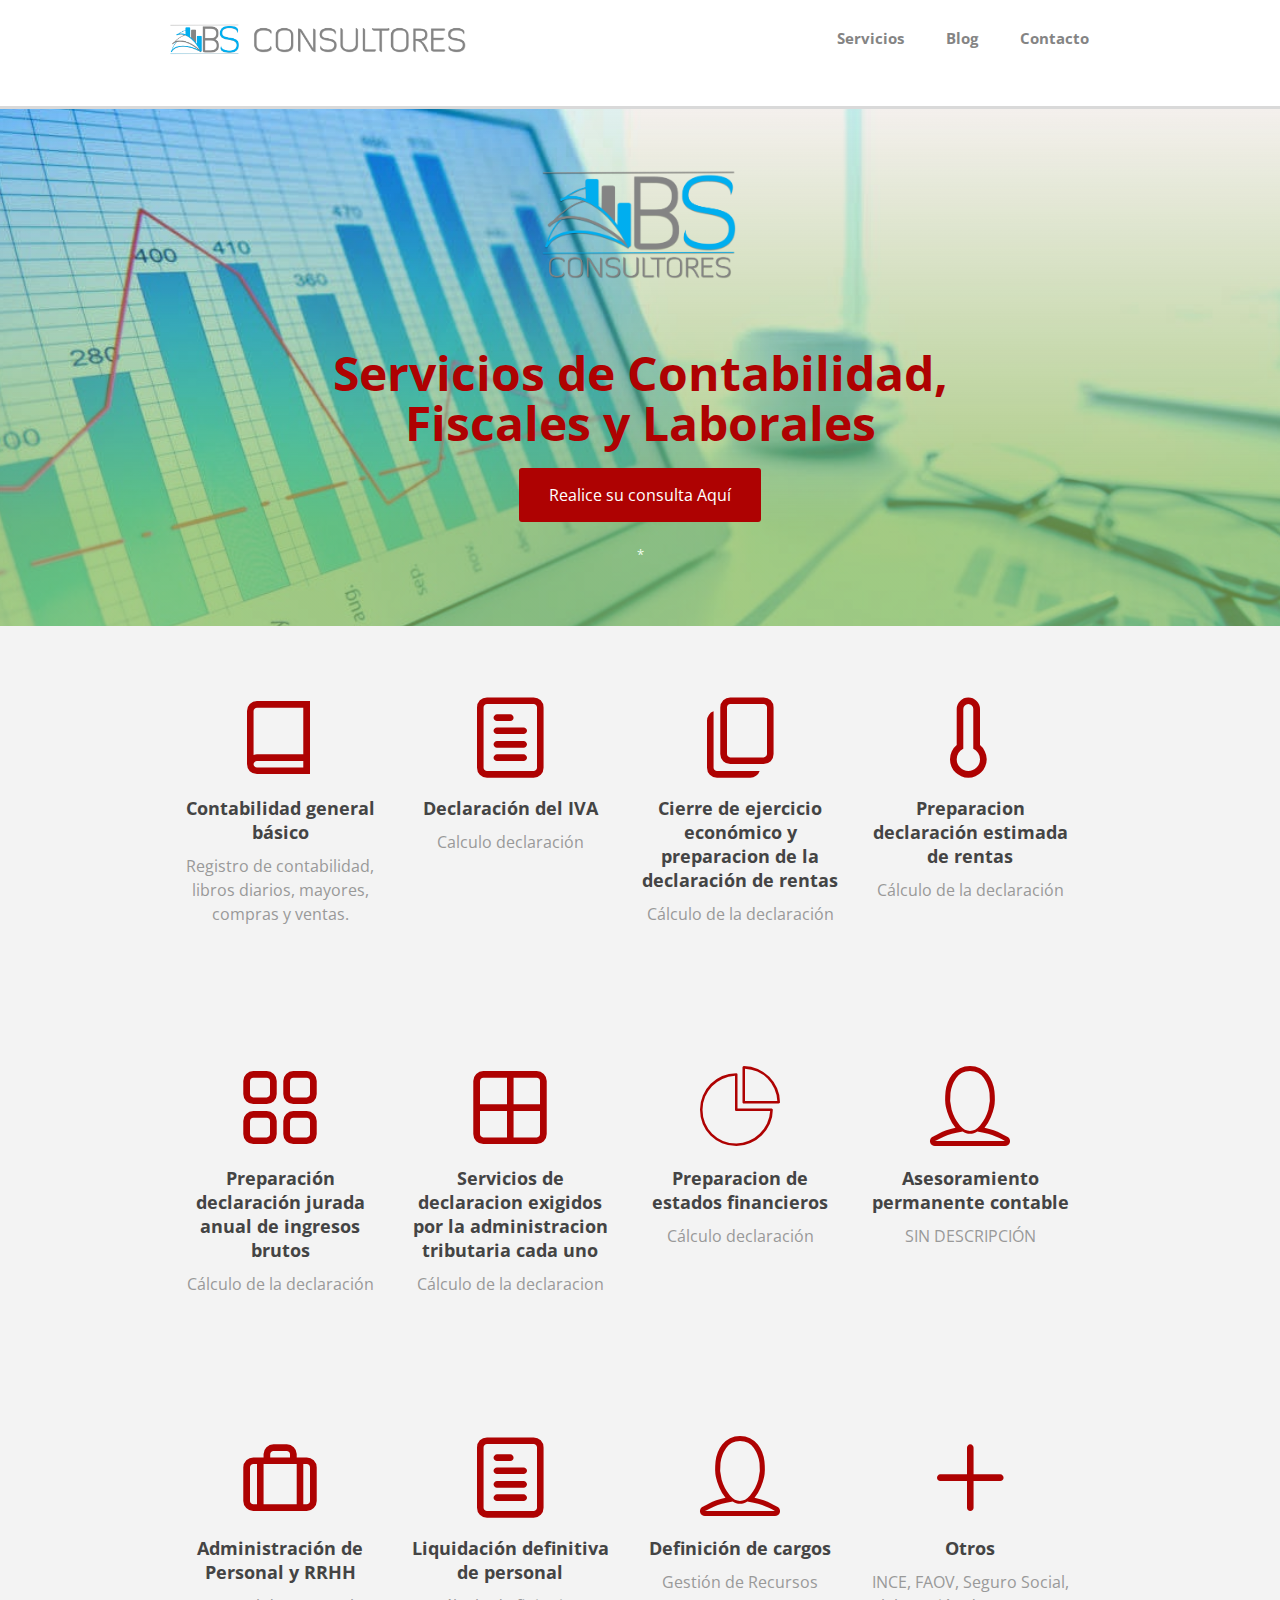
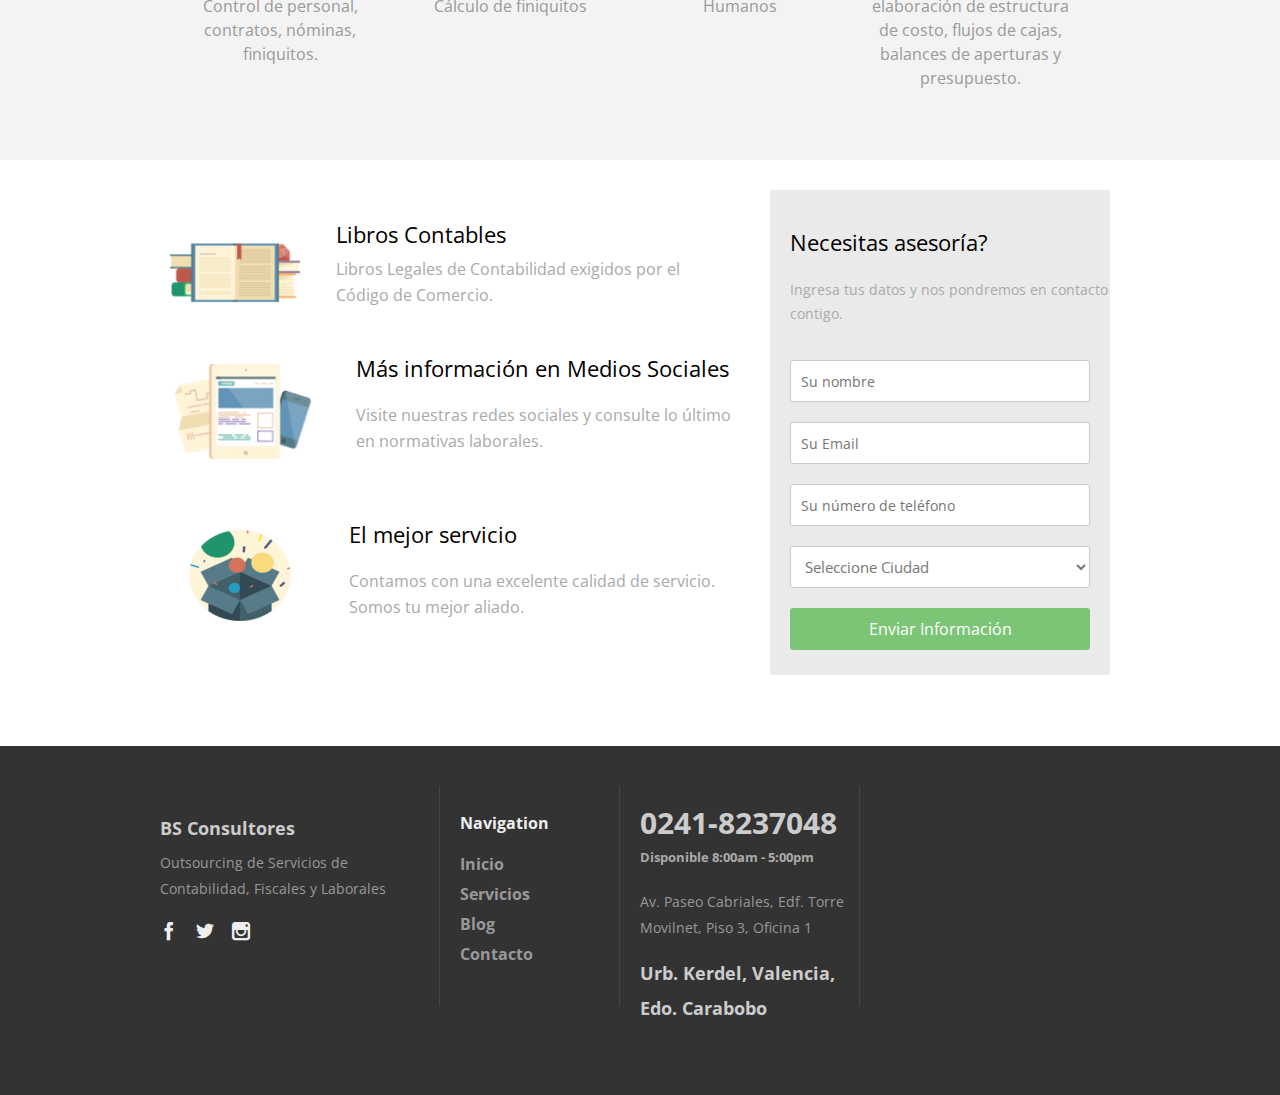
==== commit b5df763e: "Añadienco servicios html" ====
--- a/index.html
+++ b/index.html
@@ -40,10 +40,10 @@
     <![endif]-->
     <!-- Favicons
     ================================================== -->
-    <link rel="shortcut icon" href="images/main/favicon.ico">
+  <!--  <link rel="shortcut icon" href="images/main/favicon.ico">
     <link rel="apple-touch-icon" href="images/apple-touch-icon.png">
     <link rel="apple-touch-icon" sizes="72x72" href="images/apple-touch-icon-72x72.png">
-    <link rel="apple-touch-icon" sizes="114x114" href="images/apple-touch-icon-114x114.png">
+    <link rel="apple-touch-icon" sizes="114x114" href="images/apple-touch-icon-114x114.png">-->
 </head>
 <body>
 
@@ -62,15 +62,15 @@
                                     <span class="sr-only"><font><font><font><font>Navegación de palanca</font></font></font></font></span>
                                 </button>
                                 <!--<img src="images/main/logo-dark.png" class="pix_nav_logo" alt="" style="border-radius: 0px; border: 1px none rgb(255, 255, 255); width: 134px; height: 32px;"> --> 
-                                 <p class="propClone"><a href="#">BS Consultores</a></p>              
+                                 <p class="propClone" style="margin-top:10px"><a href="#"><img style="max-height: 70px" src="images/logoconsultores.png"></a></p>              
                             </div>
                             
                             <div id="navbar-collapse-02" class="collapse navbar-collapse">
                                 <ul class="nav navbar-nav navbar-right">
-                                    <li class="active propClone"><a href="#"><font><font>Servicios</font></font></a></li>
-                                    <li class="active propClone"><a href="#"><font><font>Clientes</font></font></a></li>
+                                    <li class="active propClone"><a href="servicios.html"><font><font>Servicios</font></font></a></li>
+                                   <!-- <li class="active propClone"><a href="#"><font><font>Clientes</font></font></a></li> -->
                                     <li class="propClone"><a href="#">Blog</a></li>
-                                    <li class="propClone"><a href="#">Contacto</a></li>
+                                    <li class="propClone"><a href="contacto.html">Contacto</a></li>
                                     
                                 </ul>
                             </div><!-- /.navbar-collapse -->
@@ -86,12 +86,12 @@
 			<div class="container">
 				<div class="sixteen columns">
             		<div class="text_page">
-			        	<img src="images/4_real_estate/home-logo.png" class="home_st" alt="">
-                    	<span class="editContent"><h1 class="start_style">BS CONSULTORES </h1></span>
+			        	<img style="max-width:220px" src="images/logobs.png" class="home_st" alt="">
+                    	<span class="editContent"><h1 class="start_style">Servicios de Contabilidad, <br>Fiscales y Laborales</h1></span>
 			        	<p class="txt_start">
 				            <span class="editContent" style=""></span>
 			        	</p>
-                    	<span class="gethouse_btn editContent"><a class="slow_fade pix_text" href="#">PASOS PARA CONTRATAR EL SERVICIO</a></span>
+                    	<span class="gethouse_btn editContent"><a class="slow_fade pix_text" href="contacto.html">Realice su consulta Aquí</a></span>
                     	<p class="note_st"> <span class="editContent" style="">*</span></p>
              		</div>
         		</div>
@@ -261,7 +261,7 @@
                              <div class="icon_st"> <img src="images/6_university/icon_1.png" alt=""></div>
                              <div class="text_st">
                                 <h3 class="title_st editContent">Libros Contables</h3>
-                                <h6 class="subject_st editContent">Texto text tes Texto text tes Texto text tes Texto text tes Texto text tes Texto text tes</h6>
+                                <h6 class="subject_st editContent">Libros Legales de Contabilidad exigidos por el Código de Comercio.</h6>
                             </div>
                         </div>
                         <div class="clearfix"></div>
@@ -269,7 +269,7 @@
                          <div class="icon_st"> <img src="images/6_university/icon_2.png" alt=""></div>
                          <div class="text_st">
                             <p class="title_st editContent">Más información en Medios Sociales</p>
-                            <p class="subject_st editContent">Texto text tes Texto text tes Texto text tes Texto text tes Texto text tes Texto text tes</p>
+                            <p class="subject_st editContent">Visite nuestras redes sociales y consulte lo último en normativas laborales. </p>
                         </div>
                     </div>
                     <div class="clearfix"></div>
@@ -277,14 +277,14 @@
                      <div class="icon_st"> <img src="images/6_university/icon_3.png" alt=""></div>
                      <div class="text_st">
                         <p class="title_st editContent">El mejor servicio</p>
-                        <p class="subject_st editContent">Texto text tes Texto text tes Texto text tes Texto text tes Texto text tes Texto text tes</p>
+                        <p class="subject_st editContent">Contamos con una excelente calidad de servicio. Somos tu mejor aliado. </p>
                     </div>
                 </div>
             </div>
         </div>
         <div class="six columns omega">
             <div class="substyle pix_builder_bg">
-                <div class="title-style"><span class="editContent"><span class="pix_text">Contáctanos</span></span></div>
+                <div class="title-style"><span class="editContent"><span class="pix_text">Necesitas asesoría?</span></span></div>
                 <br>
                 <div class="text-style">
                   <span class="editContent"><span class="pix_text">Ingresa tus datos y nos pondremos en contacto contigo.</span></span>
@@ -298,250 +298,30 @@
                 <div class="select_st">
                     <select id="countries" name="countries" class="pix_text">
                         <option value="">Seleccione Ciudad</option>
-                        <option value="Afghanistan">Afghanistan</option>
-                        <option value="Aland Islands">Aland Islands</option>
-                        <option value="Albania">Albania</option>
-                        <option value="Algeria">Algeria</option>
-                        <option value="American Samoa">American Samoa</option>
-                        <option value="Andorra">Andorra</option>
-                        <option value="Angola">Angola</option>
-                        <option value="Anguilla">Anguilla</option>
-                        <option value="Antarctica">Antarctica</option>
-                        <option value="Antigua and Barbuda">Antigua and Barbuda</option>
-                        <option value="Argentina">Argentina</option>
-                        <option value="Armenia">Armenia</option>
-                        <option value="Aruba">Aruba</option>
-                        <option value="Australia">Australia</option>
-                        <option value="Austria">Austria</option>
-                        <option value="Azerbaijan">Azerbaijan</option>
-                        <option value="Bahamas">Bahamas</option>
-                        <option value="Bahrain">Bahrain</option>
-                        <option value="Bangladesh">Bangladesh</option>
-                        <option value="Barbados">Barbados</option>
-                        <option value="Belarus">Belarus</option>
-                        <option value="Belgium">Belgium</option>
-                        <option value="Belize">Belize</option>
-                        <option value="Benin">Benin</option>
-                        <option value="Bermuda">Bermuda</option>
-                        <option value="Bhutan">Bhutan</option>
-                        <option value="Bolivia">Bolivia</option>
-                        <option value="Bosnia and Herzegovina">Bosnia and Herzegovina</option>
-                        <option value="Botswana">Botswana</option>
-                        <option value="Bouvet Island">Bouvet Island</option>
-                        <option value="Brazil">Brazil</option>
-                        <option value="British Indian Ocean Territory">British Indian Ocean Territory</option>
-                        <option value="Brunei Darussalam">Brunei Darussalam</option>
-                        <option value="Bulgaria">Bulgaria</option>
-                        <option value="Burkina Faso">Burkina Faso</option>
-                        <option value="Burundi">Burundi</option>
-                        <option value="Cambodia">Cambodia</option>
-                        <option value="Cameroon">Cameroon</option>
-                        <option value="Canada">Canada</option>
-                        <option value="Cape Verde">Cape Verde</option>
-                        <option value="Cayman Islands">Cayman Islands</option>
-                        <option value="Central African Republic">Central African Republic</option>
-                        <option value="Chad">Chad</option>
-                        <option value="Chile">Chile</option>
-                        <option value="China">China</option>
-                        <option value="Christmas Island">Christmas Island</option>
-                        <option value="Cocos (Keeling) Islands">Cocos (Keeling) Islands</option>
-                        <option value="Colombia">Colombia</option>
-                        <option value="Comoros">Comoros</option>
-                        <option value="Congo">Congo</option>
-                        <option value="Congo, The Democratic Republic of The">Congo, The Democratic Republic of The</option>
-                        <option value="Cook Islands">Cook Islands</option>
-                        <option value="Costa Rica">Costa Rica</option>
-                        <option value="Cote D'ivoire">Cote D'ivoire</option>
-                        <option value="Croatia">Croatia</option>
-                        <option value="Cuba">Cuba</option>
-                        <option value="Cyprus">Cyprus</option>
-                        <option value="Czech Republic">Czech Republic</option>
-                        <option value="Denmark">Denmark</option>
-                        <option value="Djibouti">Djibouti</option>
-                        <option value="Dominica">Dominica</option>
-                        <option value="Dominican Republic">Dominican Republic</option>
-                        <option value="Ecuador">Ecuador</option>
-                        <option value="Egypt">Egypt</option>
-                        <option value="El Salvador">El Salvador</option>
-                        <option value="Equatorial Guinea">Equatorial Guinea</option>
-                        <option value="Eritrea">Eritrea</option>
-                        <option value="Estonia">Estonia</option>
-                        <option value="Ethiopia">Ethiopia</option>
-                        <option value="Falkland Islands (Malvinas)">Falkland Islands (Malvinas)</option>
-                        <option value="Faroe Islands">Faroe Islands</option>
-                        <option value="Fiji">Fiji</option>
-                        <option value="Finland">Finland</option>
-                        <option value="France">France</option>
-                        <option value="French Guiana">French Guiana</option>
-                        <option value="French Polynesia">French Polynesia</option>
-                        <option value="French Southern Territories">French Southern Territories</option>
-                        <option value="Gabon">Gabon</option>
-                        <option value="Gambia">Gambia</option>
-                        <option value="Georgia">Georgia</option>
-                        <option value="Germany">Germany</option>
-                        <option value="Ghana">Ghana</option>
-                        <option value="Gibraltar">Gibraltar</option>
-                        <option value="Greece">Greece</option>
-                        <option value="Greenland">Greenland</option>
-                        <option value="Grenada">Grenada</option>
-                        <option value="Guadeloupe">Guadeloupe</option>
-                        <option value="Guam">Guam</option>
-                        <option value="Guatemala">Guatemala</option>
-                        <option value="Guernsey">Guernsey</option>
-                        <option value="Guinea">Guinea</option>
-                        <option value="Guinea-bissau">Guinea-bissau</option>
-                        <option value="Guyana">Guyana</option>
-                        <option value="Haiti">Haiti</option>
-                        <option value="Heard Island and Mcdonald Islands">Heard Island and Mcdonald Islands</option>
-                        <option value="Holy See (Vatican City State)">Holy See (Vatican City State)</option>
-                        <option value="Honduras">Honduras</option>
-                        <option value="Hong Kong">Hong Kong</option>
-                        <option value="Hungary">Hungary</option>
-                        <option value="Iceland">Iceland</option>
-                        <option value="India">India</option>
-                        <option value="Indonesia">Indonesia</option>
-                        <option value="Iran, Islamic Republic of">Iran, Islamic Republic of</option>
-                        <option value="Iraq">Iraq</option>
-                        <option value="Ireland">Ireland</option>
-                        <option value="Isle of Man">Isle of Man</option>
-                        <option value="Israel">Israel</option>
-                        <option value="Italy">Italy</option>
-                        <option value="Jamaica">Jamaica</option>
-                        <option value="Japan">Japan</option>
-                        <option value="Jersey">Jersey</option>
-                        <option value="Jordan">Jordan</option>
-                        <option value="Kazakhstan">Kazakhstan</option>
-                        <option value="Kenya">Kenya</option>
-                        <option value="Kiribati">Kiribati</option>
-                        <option value="Korea, Democratic People's Republic of">Korea, Democratic People's Republic of</option>
-                        <option value="Korea, Republic of">Korea, Republic of</option>
-                        <option value="Kuwait">Kuwait</option>
-                        <option value="Kyrgyzstan">Kyrgyzstan</option>
-                        <option value="Lao People's Democratic Republic">Lao People's Democratic Republic</option>
-                        <option value="Latvia">Latvia</option>
-                        <option value="Lebanon">Lebanon</option>
-                        <option value="Lesotho">Lesotho</option>
-                        <option value="Liberia">Liberia</option>
-                        <option value="Libyan Arab Jamahiriya">Libyan Arab Jamahiriya</option>
-                        <option value="Liechtenstein">Liechtenstein</option>
-                        <option value="Lithuania">Lithuania</option>
-                        <option value="Luxembourg">Luxembourg</option>
-                        <option value="Macao">Macao</option>
-                        <option value="Macedonia, The Former Yugoslav Republic of">Macedonia, The Former Yugoslav Republic of</option>
-                        <option value="Madagascar">Madagascar</option>
-                        <option value="Malawi">Malawi</option>
-                        <option value="Malaysia">Malaysia</option>
-                        <option value="Maldives">Maldives</option>
-                        <option value="Mali">Mali</option>
-                        <option value="Malta">Malta</option>
-                        <option value="Marshall Islands">Marshall Islands</option>
-                        <option value="Martinique">Martinique</option>
-                        <option value="Mauritania">Mauritania</option>
-                        <option value="Mauritius">Mauritius</option>
-                        <option value="Mayotte">Mayotte</option>
-                        <option value="Mexico">Mexico</option>
-                        <option value="Micronesia, Federated States of">Micronesia, Federated States of</option>
-                        <option value="Moldova, Republic of">Moldova, Republic of</option>
-                        <option value="Monaco">Monaco</option>
-                        <option value="Mongolia">Mongolia</option>
-                        <option value="Montenegro">Montenegro</option>
-                        <option value="Montserrat">Montserrat</option>
-                        <option value="Morocco">Morocco</option>
-                        <option value="Mozambique">Mozambique</option>
-                        <option value="Myanmar">Myanmar</option>
-                        <option value="Namibia">Namibia</option>
-                        <option value="Nauru">Nauru</option>
-                        <option value="Nepal">Nepal</option>
-                        <option value="Netherlands">Netherlands</option>
-                        <option value="Netherlands Antilles">Netherlands Antilles</option>
-                        <option value="New Caledonia">New Caledonia</option>
-                        <option value="New Zealand">New Zealand</option>
-                        <option value="Nicaragua">Nicaragua</option>
-                        <option value="Niger">Niger</option>
-                        <option value="Nigeria">Nigeria</option>
-                        <option value="Niue">Niue</option>
-                        <option value="Norfolk Island">Norfolk Island</option>
-                        <option value="Northern Mariana Islands">Northern Mariana Islands</option>
-                        <option value="Norway">Norway</option>
-                        <option value="Oman">Oman</option>
-                        <option value="Pakistan">Pakistan</option>
-                        <option value="Palau">Palau</option>
-                        <option value="Palestinian Territory, Occupied">Palestinian Territory, Occupied</option>
-                        <option value="Panama">Panama</option>
-                        <option value="Papua New Guinea">Papua New Guinea</option>
-                        <option value="Paraguay">Paraguay</option>
-                        <option value="Peru">Peru</option>
-                        <option value="Philippines">Philippines</option>
-                        <option value="Pitcairn">Pitcairn</option>
-                        <option value="Poland">Poland</option>
-                        <option value="Portugal">Portugal</option>
-                        <option value="Puerto Rico">Puerto Rico</option>
-                        <option value="Qatar">Qatar</option>
-                        <option value="Reunion">Reunion</option>
-                        <option value="Romania">Romania</option>
-                        <option value="Russian Federation">Russian Federation</option>
-                        <option value="Rwanda">Rwanda</option>
-                        <option value="Saint Helena">Saint Helena</option>
-                        <option value="Saint Kitts and Nevis">Saint Kitts and Nevis</option>
-                        <option value="Saint Lucia">Saint Lucia</option>
-                        <option value="Saint Pierre and Miquelon">Saint Pierre and Miquelon</option>
-                        <option value="Saint Vincent and The Grenadines">Saint Vincent and The Grenadines</option>
-                        <option value="Samoa">Samoa</option>
-                        <option value="San Marino">San Marino</option>
-                        <option value="Sao Tome and Principe">Sao Tome and Principe</option>
-                        <option value="Saudi Arabia">Saudi Arabia</option>
-                        <option value="Senegal">Senegal</option>
-                        <option value="Serbia">Serbia</option>
-                        <option value="Seychelles">Seychelles</option>
-                        <option value="Sierra Leone">Sierra Leone</option>
-                        <option value="Singapore">Singapore</option>
-                        <option value="Slovakia">Slovakia</option>
-                        <option value="Slovenia">Slovenia</option>
-                        <option value="Solomon Islands">Solomon Islands</option>
-                        <option value="Somalia">Somalia</option>
-                        <option value="South Africa">South Africa</option>
-                        <option value="South Georgia and The South Sandwich Islands">South Georgia and The South Sandwich Islands</option>
-                        <option value="Spain">Spain</option>
-                        <option value="Sri Lanka">Sri Lanka</option>
-                        <option value="Sudan">Sudan</option>
-                        <option value="Suriname">Suriname</option>
-                        <option value="Svalbard and Jan Mayen">Svalbard and Jan Mayen</option>
-                        <option value="Swaziland">Swaziland</option>
-                        <option value="Sweden">Sweden</option>
-                        <option value="Switzerland">Switzerland</option>
-                        <option value="Syrian Arab Republic">Syrian Arab Republic</option>
-                        <option value="Taiwan, Province of China">Taiwan, Province of China</option>
-                        <option value="Tajikistan">Tajikistan</option>
-                        <option value="Tanzania, United Republic of">Tanzania, United Republic of</option>
-                        <option value="Thailand">Thailand</option>
-                        <option value="Timor-leste">Timor-leste</option>
-                        <option value="Togo">Togo</option>
-                        <option value="Tokelau">Tokelau</option>
-                        <option value="Tonga">Tonga</option>
-                        <option value="Trinidad and Tobago">Trinidad and Tobago</option>
-                        <option value="Tunisia">Tunisia</option>
-                        <option value="Turkey">Turkey</option>
-                        <option value="Turkmenistan">Turkmenistan</option>
-                        <option value="Turks and Caicos Islands">Turks and Caicos Islands</option>
-                        <option value="Tuvalu">Tuvalu</option>
-                        <option value="Uganda">Uganda</option>
-                        <option value="Ukraine">Ukraine</option>
-                        <option value="United Arab Emirates">United Arab Emirates</option>
-                        <option value="United Kingdom">United Kingdom</option>
-                        <option value="United States">United States</option>
-                        <option value="United States Minor Outlying Islands">United States Minor Outlying Islands</option>
-                        <option value="Uruguay">Uruguay</option>
-                        <option value="Uzbekistan">Uzbekistan</option>
-                        <option value="Vanuatu">Vanuatu</option>
-                        <option value="Venezuela">Venezuela</option>
-                        <option value="Viet Nam">Viet Nam</option>
-                        <option value="Virgin Islands, British">Virgin Islands, British</option>
-                        <option value="Virgin Islands, U.S.">Virgin Islands, U.S.</option>
-                        <option value="Wallis and Futuna">Wallis and Futuna</option>
-                        <option value="Western Sahara">Western Sahara</option>
-                        <option value="Yemen">Yemen</option>
-                        <option value="Zambia">Zambia</option>
-                        <option value="Zimbabwe">Zimbabwe</option>
+                        <option value="Amazonas">Amazonas</option>
+                        <option value="Anzoátegui">Anzoátegui</option>
+                        <option value="Apure">Apure</option>
+                        <option value="Aragua">Aragua</option>
+                        <option value="Barinas">Barinas</option>
+                        <option value="Bolívar">Bolívar</option>
+                        <option value="Carabobo">Carabobo</option>
+                        <option value="Cojedes">Cojedes</option>
+                        <option value="Delta Amacuro">Delta Amacuro</option>
+                        <option value="Distrito Capital">Distrito Capital</option>
+                        <option value="Falcón">Falcón</option>
+                        <option value="Guárico">Guárico</option>
+                        <option value="Lara">Lara</option>
+                        <option value="Mérida">Mérida</option>
+                        <option value="Miranda">Miranda</option>
+                        <option value="Monagas">Monagas</option>
+                        <option value="Nueva Esparta">Nueva Esparta</option>
+                        <option value="Portuguesa">Portuguesa</option>
+                        <option value="Sucre">Sucre</option>
+                        <option value="Tachira">Tachira</option>
+                        <option value="Trujillo">Trujillo</option>
+                        <option value="Vargas">Vargas</option>
+                        <option value="Zulia">Zulia</option>
+                       
 
                     </select>
                 </div>
@@ -561,9 +341,9 @@
 <div id="hidden_pix_6" class="confirm_page confirm_page_6 pix_builder_bg">
   <div class="pixfort_university_6">
       
-      <div class="confirm_header"><span class="editContent"><span class="pix_text">Thank You Very Much!</span></span></div>
+      <div class="confirm_header"><span class="editContent"><span class="pix_text">Gracias por el contacto!</span></span></div>
       <div class="confirm_text">
-        <span class="editContent"><span class="pix_text">Lorem ipsum dolor sit amet consectetur adipiscing elit sed do eiusmod tempor incididunt.</span></span>
+        <span class="editContent"><span class="pix_text">En menos de 24 horas recibirá información de lo requerido.</span></span>
     </div>
     <div class="center_text padding_bottom_60">
         <ul class="bottom-icons confirm_icons center_text big_title pix_inline_block">
@@ -579,9 +359,9 @@
         <div class="container ">
             <div class="five columns alpha pix_text">
             	<div class="content_div area_1">
-                     <h4 class="editContent med_title">BS CONSULTORES</h4>
+                     <h4 class="editContent med_title">BS Consultores</h4>
                     <!--<img src="images/main/footer-logo-3.png" class="pix_footer_logo" alt="">   -->             
-                	<p class="small_text editContent">Texto text tes Texto text tes Texto text tes Texto text tes Texto text tes Texto text tes</p>
+                	<p class="small_text editContent">Outsourcing de Servicios de Contabilidad, Fiscales y Laborales</p>
                     <ul class="bottom-icons">
                         <li><a class="pi pixicon-facebook2" href="#fakelink"></a></li>
                         <li><a class="pi pixicon-twitter2" href="#fakelink"></a></li>
@@ -594,25 +374,26 @@
 					<span class="pix_text"><span class="editContent footer3_title">Navigation</span></span>
                 	<ul class="footer3_menu">
                         <li><a href="#" class="pix_text"><span class="editContent">Inicio</span></a></li>
-                        <li><a href="#" class="pix_text"><span class="editContent">Servicios</span></a></li>
-                        <li><a href="#" class="pix_text"><span class="editContent">Clientes</span></a></li>
+                        <li><a href="servicios.html" class="pix_text"><span class="editContent">Servicios</span></a></li>
+                      <!--  <li><a href="#" class="pix_text"><span class="editContent">Clientes</span></a></li> -->
                         <li><a href="#" class="pix_text"><span class="editContent">Blog</span></a></li>
-                        <li><a href="#" class="pix_text"><span class="editContent">Contacto</span></a></li>
+                        <li><a href="contacto.html" class="pix_text"><span class="editContent">Contacto</span></a></li>
                     </ul>
                 </div>
             </div>
             <div class="four columns">
 				<div class="content_div area_3">
-					<span class="pix_text"><span class="editContent big_number">347 567 78 90</span></span>
-                    <span class="pix_text"><span class="editContent small_bold light_color">AVAILABLE FROM 12PM - 18PM</span></span>
-                    <h4 class="editContent med_title">Valencia, CA</h4>
-                	<p class="editContent small_bold">123 Calle Juda &amp; 15 Avenida, Apt 5 Edo.Carabobo, Venezuela </p>
+					<span class="pix_text"><span class="editContent big_number">0241-8237048</span></span>
+                    <span class="pix_text"><span class="editContent small_bold light_color">Disponible 8:00am - 5:00pm</span></span>
+                    
+                	<p class="editContent small_bold">Av. Paseo Cabriales, Edf. Torre Movilnet, Piso 3, Oficina 1</p>
+                    <h4 class="editContent med_title">Urb. Kerdel, Valencia, Edo. Carabobo</h4>
                 </div>
             </div>
             <div class="four columns omega">
             	<div class="content_div">
-            		<span class="pix_text"><span class="editContent footer3_title">Info</span></span>
-                	<p class="editContent ">Texto text tes Texto text tes Texto text tes Texto text tes Texto text tes Texto text tes</p>
+            		<span class="pix_text"><span class="editContent footer3_title"></span></span>
+                	<p class="editContent "></p>
                 </div>
             </div>
         </div>
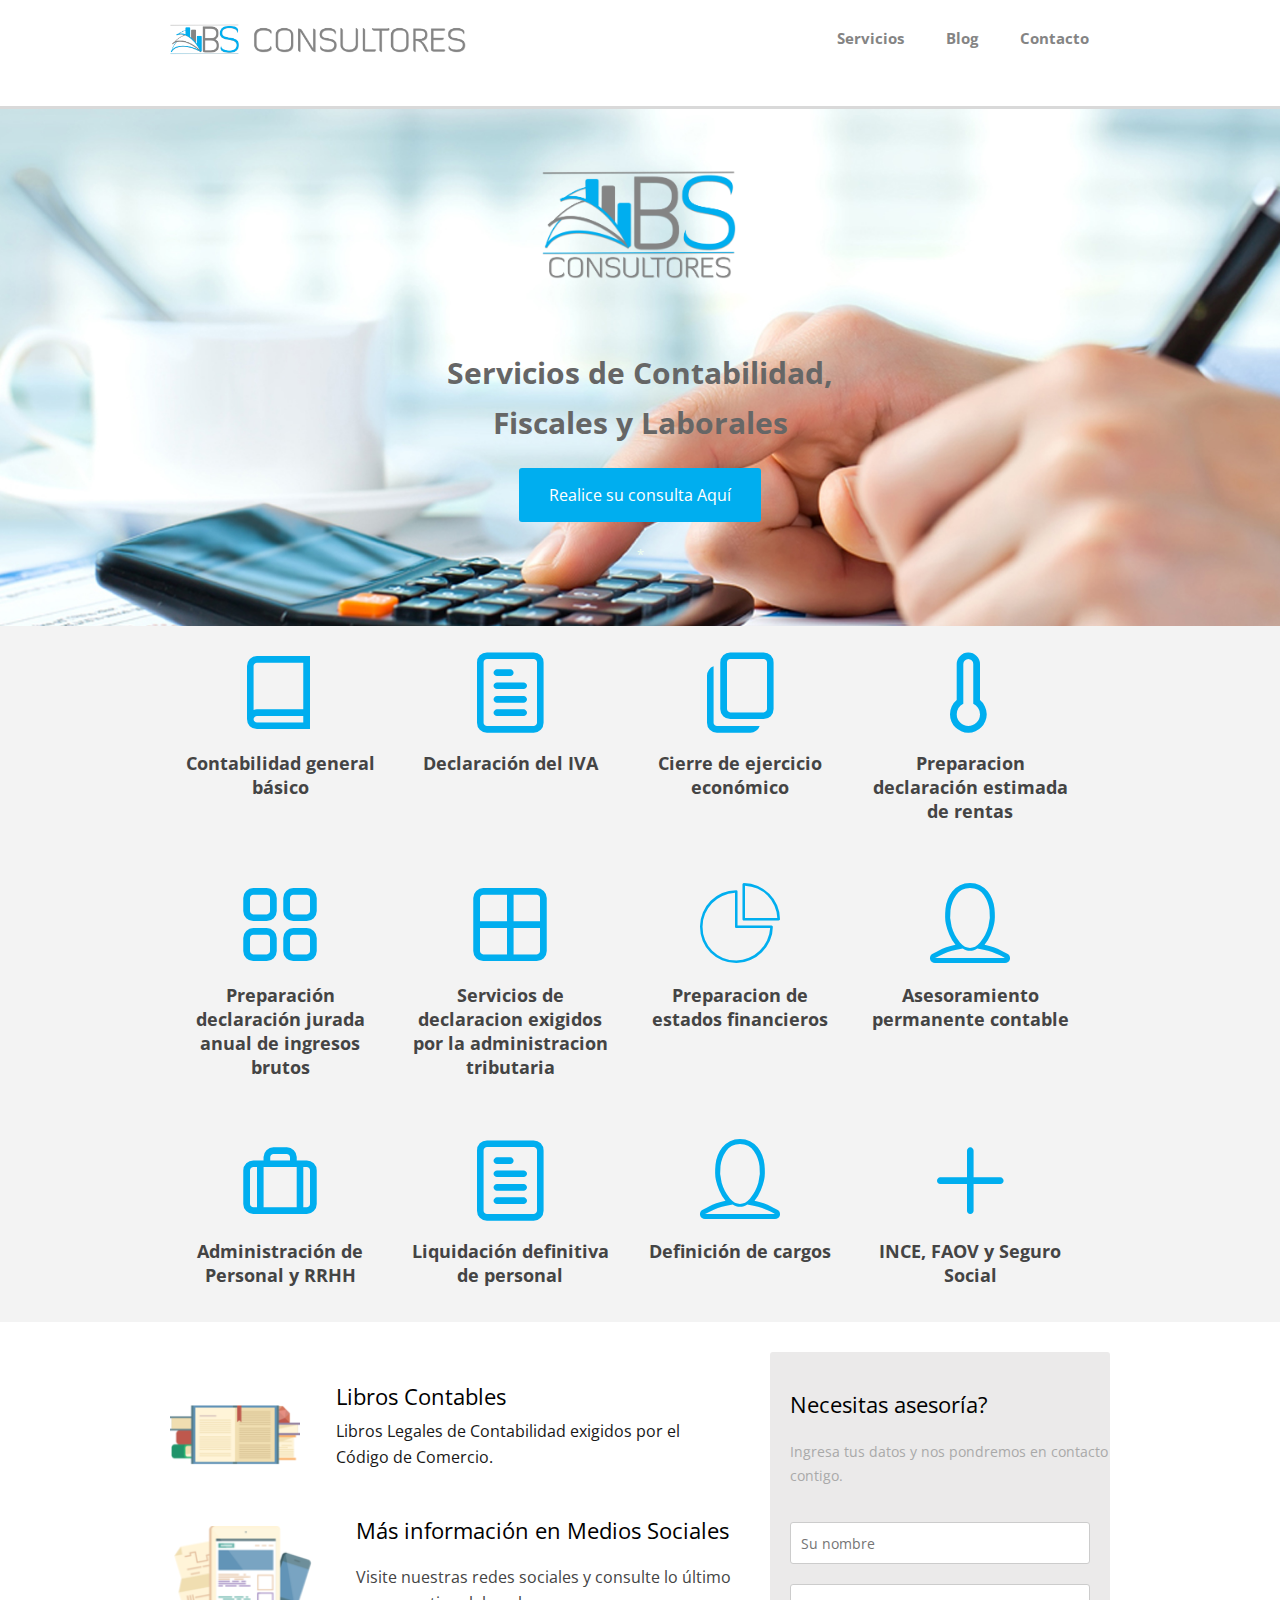
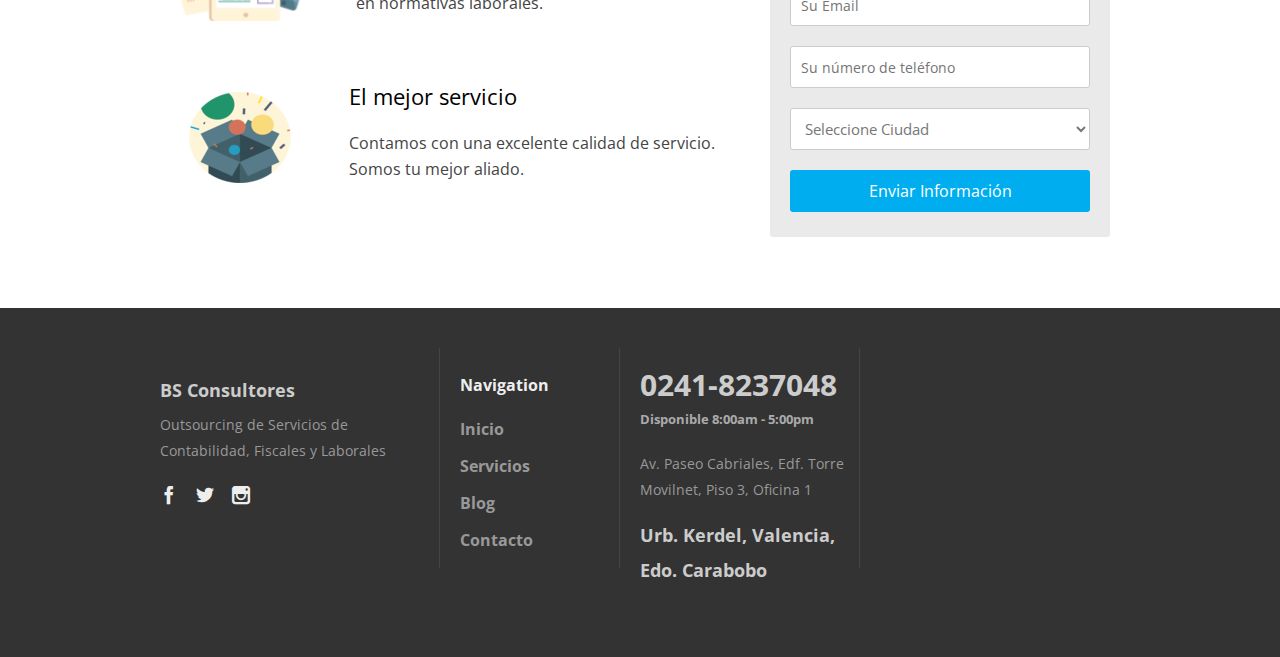
==== commit b4815288: "Cambio de titulos en index.html" ====
--- a/index.html
+++ b/index.html
@@ -109,7 +109,7 @@
                             </div>
                             <div class="center_text">
                                 <span class="small_title bold_text"><span class="editContent" style="">Contabilidad general básico</span></span><br>
-                                <span class="editContent light_gray">Registro de contabilidad, libros diarios, mayores, compras y ventas.</span>
+                               <!-- <span class="editContent light_gray">Registro de contabilidad, libros diarios, mayores, compras y ventas.</span>-->
                             </div>
                         </div>
                     </div>
@@ -120,7 +120,7 @@
                             </div>
                             <div class="center_text">
                                 <span class="small_title bold_text"><span class="editContent" style="">Declaración del IVA</span></span><br>
-                                <span class="editContent light_gray" style="">Calculo declaración</span>
+                               <!-- <span class="editContent light_gray" style="">Calculo declaración</span>-->
                             </div>
                         </div>
                     </div>
@@ -130,8 +130,8 @@
                                 <span class="pi pixicon-paper-stack"></span>
                             </div>
                             <div class="center_text">
-                                <span class="small_title bold_text"><span class="editContent">Cierre de ejercicio económico y preparacion de la declaración de rentas</span></span><br>
-                                <span class="editContent light_gray">Cálculo de la declaración</span>
+                                <span class="small_title bold_text"><span class="editContent">Cierre de ejercicio económico <!--y preparacion de la declaración de rentas--></span></span><br>
+                                <!--<span class="editContent light_gray">Cálculo de la declaración</span>-->
                             </div>
                         </div>
                     </div>
@@ -142,7 +142,7 @@
                             </div>
                             <div class="center_text">
                                 <span class="small_title bold_text"><span class="editContent">Preparacion declaración estimada de rentas</span></span><br>
-                                <span class="editContent light_gray">Cálculo de la declaración</span>
+                              <!--  <span class="editContent light_gray">Cálculo de la declaración</span>-->
                             </div>
                         </div>
                     </div>
@@ -160,7 +160,7 @@
                             </div>
                             <div class="center_text">
                                 <span class="small_title bold_text"><span class="editContent">Preparación declaración jurada anual de ingresos brutos</span></span><br>
-                                <span class="editContent light_gray">Cálculo de la declaración</span>
+                                <!--<span class="editContent light_gray">Cálculo de la declaración</span>-->
                             </div>
                         </div>
                     </div>
@@ -170,8 +170,8 @@
                                 <span class="pi pixicon-grid-2"></span>
                             </div>
                             <div class="center_text">
-                                <span class="small_title bold_text"><span class="editContent">Servicios de declaracion exigidos por la administracion tributaria cada uno</span></span><br>
-                                <span class="editContent light_gray" style="">Cálculo de la declaracion</span>
+                                <span class="small_title bold_text"><span class="editContent">Servicios de declaracion exigidos por la administracion tributaria</span></span><br>
+                               <!-- <span class="editContent light_gray" style="">Cálculo de la declaracion</span>-->
                             </div>
                         </div>
                     </div>
@@ -182,7 +182,7 @@
                             </div>
                             <div class="center_text">
                                 <span class="small_title bold_text"><span class="editContent">Preparacion de estados financieros</span></span><br>
-                                <span class="editContent light_gray">Cálculo declaración</span>
+                                <!--<span class="editContent light_gray">Cálculo declaración</span> -->
                             </div>
                         </div>
                     </div>
@@ -193,7 +193,7 @@
                             </div>
                             <div class="center_text">
                                 <span class="small_title bold_text"><span class="editContent">Asesoramiento permanente contable</span></span><br>
-                                <span class="editContent light_gray" style="">SIN DESCRIPCIÓN</span>
+                              <!--  <span class="editContent light_gray" style="">SIN DESCRIPCIÓN</span> -->
                             </div>
                         </div>
                     </div>
@@ -211,7 +211,7 @@
                             </div>
                             <div class="center_text">
                                 <span class="small_title bold_text"><span class="editContent">Administración de Personal y RRHH</span></span><br>
-                                <span class="editContent light_gray"><span class="pix_text">Control de personal, contratos, nóminas, finiquitos.</span></span>
+                                <!--<span class="editContent light_gray"><span class="pix_text">Control de personal, contratos, nóminas, finiquitos.</span></span>-->
                             </div>
                         </div>
                     </div>
@@ -222,7 +222,7 @@
                             </div>
                             <div class="center_text">
                                 <span class="small_title bold_text"><span class="editContent">Liquidación definitiva de personal</span></span><br>
-                                <span class="editContent light_gray">Cálculo de finiquitos</span>
+                               <!-- <span class="editContent light_gray">Cálculo de finiquitos</span> -->
                             </div>
                         </div>
                     </div>
@@ -233,7 +233,7 @@
                             </div>
                             <div class="center_text">
                                 <span class="small_title bold_text"><span class="editContent" style="">Definición de cargos</span></span><br>
-                                <span class="editContent light_gray" style="">Gestión de Recursos Humanos</span>
+                               <!-- <span class="editContent light_gray" style="">Gestión de Recursos Humanos</span> -->
                             </div>
                         </div>
                     </div>
@@ -243,8 +243,8 @@
                                 <span class="pi pixicon-plus"></span>
                             </div>
                             <div class="center_text">
-                                <span class="small_title bold_text"><span class="editContent" style="">Otros</span></span><br>
-                                <span class="editContent light_gray" style="">INCE, FAOV, Seguro Social, elaboración de estructura de costo, flujos de cajas, balances de aperturas y presupuesto.</span>
+                                <span class="small_title bold_text"><span class="editContent" style="">INCE, FAOV y Seguro Social</span></span><br>
+                               <!-- <span class="editContent light_gray" style="">INCE, FAOV, Seguro Social, elaboración de estructura de costo, flujos de cajas, balances de aperturas y presupuesto.</span> -->
                             </div>
                         </div>
                     </div>
--- a/stylesheets/base.css
+++ b/stylesheets/base.css
@@ -111,7 +111,7 @@
 	ol ol, ol ul { margin: 4px 0 5px 30px; font-size: 90%;  }
 	ul ul li, ul ol li,
 	ol ol li, ol ul li { margin-bottom: 6px; }
-	li { line-height: 18px; margin-bottom: 12px; }
+	li { line-height: 25px; margin-bottom: 12px;text-align: justify; }
 	ul.large li { line-height: 21px; }
 	li p { line-height: 21px; }
 
--- a/stylesheets/landings.css
+++ b/stylesheets/landings.css
@@ -151,7 +151,7 @@
 
 /*--- Part 2:   #Contact     ---*/
 .pixfort_normal_1 .page_style {
-    background:linear-gradient(to bottom,rgba(0,175,239,0) 0%,rgba(0,175,239,0) 2%,rgba(0,175,239,0) 7%,rgba(240,47,23,0) 11%,rgba(124,109,127,0) 54%,rgba(0,175,239,0.39) 100%),url(../images/1_normal/home-bg.png) #000 fixed no-repeat;
+    background:linear-gradient(to bottom,rgba(0,175,239,0) 0%,rgba(0,175,239,0) 2%,rgba(0,175,239,0) 7%,rgba(240,47,23,0) 11%,rgba(124,109,127,0) 54%,rgba(0,175,239,0.39) 100%),url(../images/FInanzasPyme12.jpg) #000 fixed no-repeat;
     -webkit-background-size:cover;
     -moz-background-size:cover;
     -o-background-size:cover;
@@ -164,9 +164,9 @@
 
 .pixfort_normal_1 .title_style {
     font-size:48px;
-    color:#fff;
-    
-    font-weight:700;
+    /*color:#fff;*/
+    
+    font-weight:400;
     padding-top:160px;
     line-height:100%
 }
@@ -175,7 +175,7 @@
     max-width:640px;
     margin-left:auto;
     margin-right:auto;
-    color:#d3d3d3;
+    /*color:#d3d3d3;*/
     font-size:18px;
     line-height:150%;
     
@@ -563,7 +563,7 @@
 }
 
 .confirm_page_1 {
-    background:#00aeef;
+    background:#fff;
     box-shadow:inset 0 -5px 0 0 rgba(0,0,0,0.3)!important;
     border-radius:2px
 }
@@ -571,7 +571,7 @@
 .confirm_page_1 .conf_img {
     border-radius:100%;
     display:inline-block;
-    border:2px solid #fff;
+    border:2px solid #848484;
     padding:25px;
     margin-top:15px;
     margin-bottom:5px;
@@ -585,7 +585,7 @@
 
 .pixfort_normal_1 .confirm_header {
     text-align:center;
-    color:#fff;
+    color:#848484;
     line-height:35px;
     width:500px;
     max-width:100%;
@@ -597,7 +597,7 @@
 .pixfort_normal_1 .confirm_text {
     text-align:center;
     font-size:16px;
-    color:rgba(255,255,255,0.5);
+    color:#848484;
     padding-top:10px;
     padding-bottom:30px;
     font-weight:700
@@ -2126,7 +2126,8 @@
 
 /*---  Part 2:  #Contact   ---*/
 .pixfort_real_estate_4 .page_style {
-    background:linear-gradient(rgba(138,186,86,0),rgba(138,186,86,0.7) 80%),url(../images/FInanzasPyme.jpg) fixed no-repeat center top; 
+    background:url(../images/FInanzasPyme12.jpg) fixed no-repeat center top;
+    background-size: 80%; 
     -webkit-background-size:cover;
     -moz-background-size:cover;
     -o-background-size:cover;
@@ -2134,7 +2135,11 @@
 }
 
 .pixfort_real_estate_4 .text_page {
+
+   /*background:rgba(1,169,219,0.3) ; */
     text-align:center
+
+
 }
 
 .pixfort_real_estate_4 .home_st {
@@ -2144,9 +2149,9 @@
 
 .pixfort_real_estate_4 .start_style {
     text-align:center;
-    font-size:48px;
+    font-size:30px;
     font-weight:700;
-    color:#AE0202
+    color:rgb(102, 102, 102);
 }
 
 .pixfort_real_estate_4 .txt_start {
@@ -2159,7 +2164,7 @@
 }
 
 .pixfort_real_estate_4 .gethouse_btn a {
-    background:#AE0202;
+    background:#00aeef;
     border:none;
     border-radius:3px;
     font-weight:400;
@@ -2173,7 +2178,7 @@
 }
 
 .pixfort_real_estate_4 .gethouse_btn a:hover {
-    background:#832726;
+    background:#00aeef;
     border:none;
     border-radius:3px;
     font-weight:400;
@@ -2727,7 +2732,7 @@
 
 .pixfort_real_estate_4 .confirm_header {
     text-align:center;
-    color:#fff;
+    /*color:#fff;*/
     margin-left:auto;
     margin-right:auto;
     line-height:35px;
@@ -2743,7 +2748,7 @@
 .pixfort_real_estate_4 .confirm_text {
     text-align:center;
     font-size:16px;
-    color:rgba(255,255,255,0.7);
+   /* color:rgba(255,255,255,0.7);*/
     
     padding-top:10px;
     padding-bottom:30px;
@@ -2762,7 +2767,7 @@
 }
 
 .pixfort_real_estate_4 .confirm_social .confirm_social_box {
-    background:rgba(0,0,0,0.2);
+    /*background:rgba(0,0,0,0.2);*/
     display:inline-block;
     margin-right:auto;
     margin-left:auto;
@@ -3776,7 +3781,7 @@
 }
 
 .pixfort_university_6 .subject_st {
-    color:#a9a9a9;
+   /* color:#a9a9a9;*/
     font-size:16px;
     
     line-height:26px;
@@ -3806,7 +3811,7 @@
 }
 
 .pixfort_university_6 .send_btn .submit_btn {
-    background:#7cc576;
+    background:#00aeef;
     padding:10px 30px;
     box-shadow: none;
     border: none;
@@ -4008,7 +4013,7 @@
 }
 
 .confirm_page_6 {
-    background:#7cc576;
+  /*  background:#7cc576;*/
     box-shadow:inset 0 -3px 0 0 rgba(0,0,0,0.3)!important;
     border-radius:2px;
     width:500px;
@@ -4017,7 +4022,7 @@
 
 .pixfort_university_6 .confirm_header {
     text-align:center;
-    color:#fff;
+   /* color:#fff;*/
     margin-left:auto;
     margin-right:auto;
     line-height:35px;
@@ -4033,7 +4038,7 @@
 .pixfort_university_6 .confirm_text {
     text-align:center;
     font-size:16px;
-    color:rgba(255,255,255,0.7);
+   /* color:rgba(255,255,255,0.7);*/
     
     padding-top:10px;
     padding-bottom:30px;
--- a/stylesheets/main.css
+++ b/stylesheets/main.css
@@ -674,7 +674,7 @@
 	
 
 	/*  General   */
-	.big_padding { padding: 60px 0; }
+	.big_padding { padding: 15px 0; }
 	.normal_padding { padding: 30px 0; }
 	.small_padding { padding: 20px 0; }
 	.h_padding { padding-left: 20px;padding-right: 20px; }
@@ -706,6 +706,7 @@
 	.title_140 { font-size: 140px;line-height: 145px; }
 	.title_70 { font-size: 70px;line-height: 75px; }
 	.title_56 { font-size: 56px;line-height: 65px; }
+	.title_24 { font-size: 24px;line-height: 65px; }
 	.big_title { font-size: 48px;line-height: 52px; }
 	.normal_title { font-size: 30px;line-height: 35px; }
 	.big_text { font-size: 22px;line-height: 30px; }
@@ -925,10 +926,10 @@
 			opacity: 0.7;
 		}
 		#result { width: 100%;display: inline-block;}
-		.success { border: 2px solid #82b541;border-radius: 3px;padding: 15px 10px;font-weight: bold;margin-bottom: 15px; }
-		.error { border: 2px solid red;border-radius: 3px;padding: 15px 10px;font-weight: bold;margin-bottom: 15px; }
+		.success { border: 2px solid #82b541;border-radius: 3px;padding: 15px 10px;font-weight: bold;margin-bottom: 15px;color:grey; }
+		.error { border: 2px solid red;border-radius: 3px;padding: 15px 10px;font-weight: bold;margin-bottom: 15px;color:grey; }
 		button.submit_btn { margin-bottom: 10px; }
-		.pix_note { color: #aaa;margin: 0px; }
+		.pix_note { color: #000;margin: 0px; }
 
 		.max_400 { max-width: 400px;}
 
@@ -975,8 +976,8 @@
 		.brown, .brown:hover, .brown i { color: #554263; }
 		.brown_bg { background: #554263; }
 
-		.orange, .orange:hover, .orange i, .orange:visited, .orange:focus { color: #f77825; }
-		.orange_bg, .orange_bg:visited, .orange_bg:focus, .orange_bg:hover { background: #f77825; }
+		.orange, .orange:hover, .orange i, .orange:visited, .orange:focus { color: #00aeef; }
+		.orange_bg, .orange_bg:visited, .orange_bg:focus, .orange_bg:hover { background: #fff; }
 
 		.green_blue, .green_blue:hover, .green_blue i { color: #50b99a; }
 		.green_blue_bg, .green_blue_bg:visited, .green_blue_bg:focus, .green_blue_bg:hover { background: #50b99a; }
@@ -984,7 +985,7 @@
 		.light_blue, .light_blue:hover, .light_blue i { color: #2dc0e8; }
 		.light_blue_bg, .light_blue_bg:hover, .light_blue_bg:visited, .light_blue_bg:focus { background: #2dc0e8; }
 
-		.green_1, .green_1:hover, .green_1 i, .green_1:visited, .green_1:focus { color: #AE0202; }
+		.green_1, .green_1:hover, .green_1 i, .green_1:visited, .green_1:focus { color: #00aeef; }
 		.green_1_bg, .green_1_bg:hover, .green_1_bg:visited, .green_1_bg:focus { background: #82b541; }
 
 		.blue_text, .blue_text:visited, .blue_text:hover, .blue_text:focus { color: #2dc0e8;margin-bottom: 10px;display: inline-block; }
@@ -996,8 +997,8 @@
 		.dark_yellow, .dark_yellow:hover, .dark_yellow i, a.dark_yellow { color: #fbb034; }
 		.dark_yellow_bg, .dark_yellow_bg:visited, .dark_yellow_bg:focus { background: #fbb034 }
 
-		.white , .white:hover, .white:visited, .white:focus { color: #fff; }
-		.light_gray { color: #999 }
+		.white , .white:hover, .white:visited, .white:focus {/* color: #fff; */}
+		.light_gray {/* color: #999 */}
 		.normal_gray, .normal_gray:focus { color: #bbb }
 		.soft_dark_gray { color: #282828 }
 		.dark_gray { color: #222 }
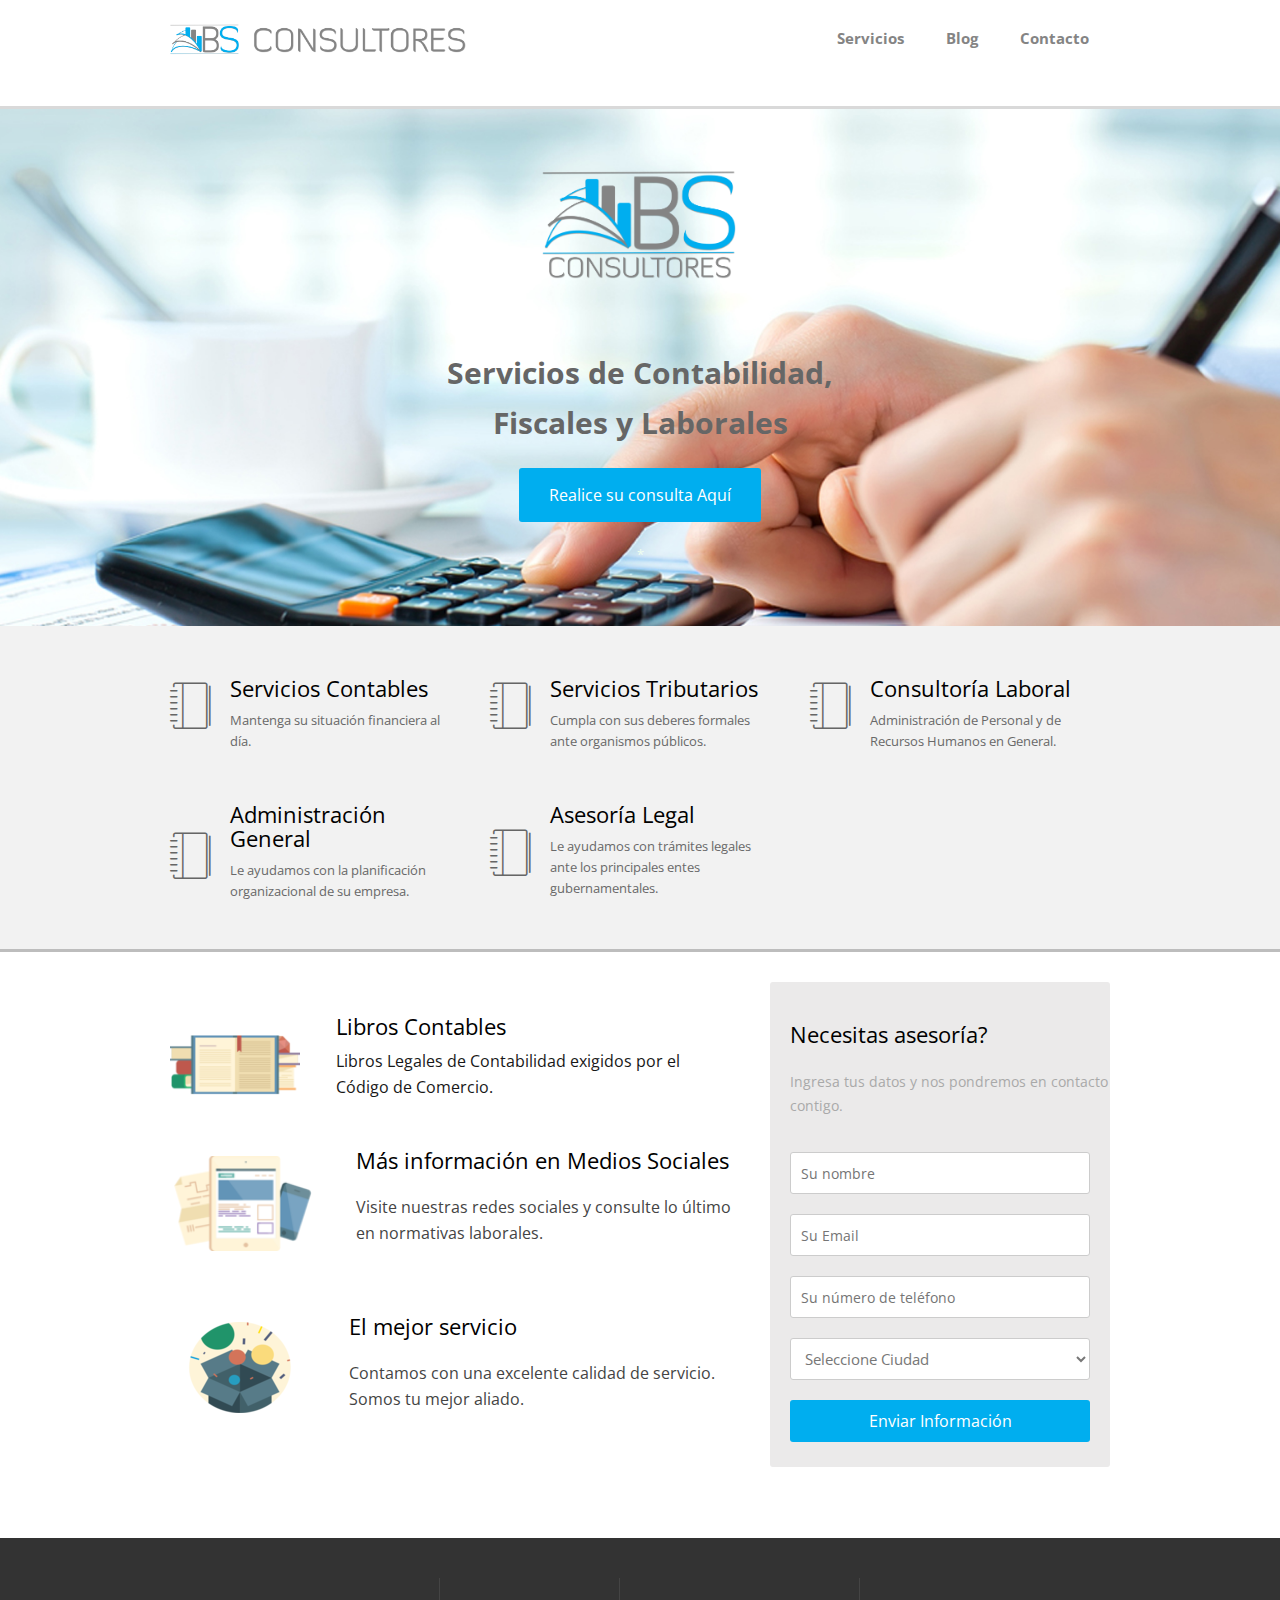
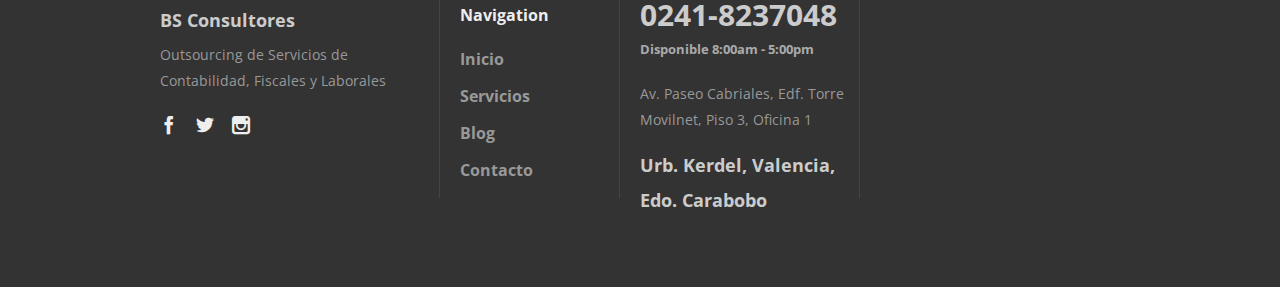
==== commit 35c8eba7: "Actualizando index" ====
--- a/index.html
+++ b/index.html
@@ -11,7 +11,7 @@
     <meta name="description" content="BS CONSULTORES">
     <meta name="keywords" content="BS CONSULTORES">
 
-    <meta name="author" content="GENERACION DIGITAL">
+    <meta name="author" content="Generación Digital">
     <!-- Mobile Specific Metas
     ================================================== -->
     <meta name="viewport" content="width=device-width, initial-scale=1, maximum-scale=1"> 
@@ -35,15 +35,7 @@
     <link rel="stylesheet" href="stylesheets/box.css">
     <link rel="stylesheet" href="stylesheets/pixicon.css">
     
-    <!--[if lt IE 9]>
-      <script src="http://html5shim.googlecode.com/svn/trunk/html5.js"></script>
-    <![endif]-->
-    <!-- Favicons
-    ================================================== -->
-  <!--  <link rel="shortcut icon" href="images/main/favicon.ico">
-    <link rel="apple-touch-icon" href="images/apple-touch-icon.png">
-    <link rel="apple-touch-icon" sizes="72x72" href="images/apple-touch-icon-72x72.png">
-    <link rel="apple-touch-icon" sizes="114x114" href="images/apple-touch-icon-114x114.png">-->
+  
 </head>
 <body>
 
@@ -81,7 +73,21 @@
                 </div>
             </div><!-- container -->
         </div>
-    </div><div class="pixfort_real_estate_4" id="section_real_estate_2">
+    </div>
+  
+
+
+
+
+
+
+
+
+
+
+
+
+    <div class="pixfort_real_estate_4" id="section_real_estate_2">
 		<div class="page_style pix_builder_bg" style="outline-offset: -3px;">
 			<div class="container">
 				<div class="sixteen columns">
@@ -98,160 +104,78 @@
 			</div>
 		</div>
 	</div>
-	<div class="section_pointer" pix-name="4_real_estate"></div><div class="" id="section_features_2">  
-        <div class="light_gray_bg big_padding pix_builder_bg" style="outline-offset: -3px;">
+
+
+
+
+      <div class="pixfort_app_3" id="section_app_2">
+        <div class="cal_style pix_builder_bg">
             <div class="container">
-                <div class="sixteen columns">
-                    <div class="four columns onethird_style alpha">
-                        <div class="f1_box">
-                            <div class="big_icon green_1">
-                                <span class="pi pixicon-book"></span>
-                            </div>
-                            <div class="center_text">
-                                <span class="small_title bold_text"><span class="editContent" style="">Contabilidad general básico</span></span><br>
-                               <!-- <span class="editContent light_gray">Registro de contabilidad, libros diarios, mayores, compras y ventas.</span>-->
-                            </div>
-                        </div>
-                    </div>
-                    <div class="four columns onethird_style alpha">
-                        <div class="f1_box">
-                            <div class="big_icon green_1">
-                                <span class="pi pixicon-paper"></span>
-                            </div>
-                            <div class="center_text">
-                                <span class="small_title bold_text"><span class="editContent" style="">Declaración del IVA</span></span><br>
-                               <!-- <span class="editContent light_gray" style="">Calculo declaración</span>-->
-                            </div>
-                        </div>
-                    </div>
-                    <div class="four columns onethird_style alpha">
-                        <div class="f1_box">
-                            <div class="big_icon green_1">
-                                <span class="pi pixicon-paper-stack"></span>
-                            </div>
-                            <div class="center_text">
-                                <span class="small_title bold_text"><span class="editContent">Cierre de ejercicio económico <!--y preparacion de la declaración de rentas--></span></span><br>
-                                <!--<span class="editContent light_gray">Cálculo de la declaración</span>-->
-                            </div>
-                        </div>
-                    </div>
-                    <div class="four columns onethird_style alpha">
-                        <div class="f1_box">
-                            <div class="big_icon green_1">
-                                <span class="pi pixicon-thermometer"></span>
-                            </div>
-                            <div class="center_text">
-                                <span class="small_title bold_text"><span class="editContent">Preparacion declaración estimada de rentas</span></span><br>
-                              <!--  <span class="editContent light_gray">Cálculo de la declaración</span>-->
-                            </div>
-                        </div>
-                    </div>
-                </div>
-            </div>
-        </div>
-    </div><div class="" id="section_features_2">  
-        <div class="light_gray_bg big_padding pix_builder_bg">
-            <div class="container">
-                <div class="sixteen columns">
-                    <div class="four columns onethird_style alpha">
-                        <div class="f1_box">
-                            <div class="big_icon green_1">
-                                <span class="pi pixicon-grid"></span>
-                            </div>
-                            <div class="center_text">
-                                <span class="small_title bold_text"><span class="editContent">Preparación declaración jurada anual de ingresos brutos</span></span><br>
-                                <!--<span class="editContent light_gray">Cálculo de la declaración</span>-->
-                            </div>
-                        </div>
-                    </div>
-                    <div class="four columns onethird_style alpha">
-                        <div class="f1_box">
-                            <div class="big_icon green_1">
-                                <span class="pi pixicon-grid-2"></span>
-                            </div>
-                            <div class="center_text">
-                                <span class="small_title bold_text"><span class="editContent">Servicios de declaracion exigidos por la administracion tributaria</span></span><br>
-                               <!-- <span class="editContent light_gray" style="">Cálculo de la declaracion</span>-->
-                            </div>
-                        </div>
-                    </div>
-                    <div class="four columns onethird_style alpha">
-                        <div class="f1_box">
-                            <div class="big_icon green_1">
-                                <span class="pi pixicon-piechart"></span>
-                            </div>
-                            <div class="center_text">
-                                <span class="small_title bold_text"><span class="editContent">Preparacion de estados financieros</span></span><br>
-                                <!--<span class="editContent light_gray">Cálculo declaración</span> -->
-                            </div>
-                        </div>
-                    </div>
-                    <div class="four columns onethird_style alpha">
-                        <div class="f1_box">
-                            <div class="big_icon green_1">
-                                <span class="pi pixicon-user"></span>
-                            </div>
-                            <div class="center_text">
-                                <span class="small_title bold_text"><span class="editContent">Asesoramiento permanente contable</span></span><br>
-                              <!--  <span class="editContent light_gray" style="">SIN DESCRIPCIÓN</span> -->
-                            </div>
-                        </div>
-                    </div>
-                </div>
-            </div>
-        </div>
-    </div><div class="" id="section_features_2">  
-        <div class="light_gray_bg big_padding pix_builder_bg">
-            <div class="container">
-                <div class="sixteen columns">
-                    <div class="four columns onethird_style alpha">
-                        <div class="f1_box">
-                            <div class="big_icon green_1">
-                                <span class="pi pixicon-briefcase"></span>
-                            </div>
-                            <div class="center_text">
-                                <span class="small_title bold_text"><span class="editContent">Administración de Personal y RRHH</span></span><br>
-                                <!--<span class="editContent light_gray"><span class="pix_text">Control de personal, contratos, nóminas, finiquitos.</span></span>-->
-                            </div>
-                        </div>
-                    </div>
-                    <div class="four columns onethird_style alpha">
-                        <div class="f1_box">
-                            <div class="big_icon green_1">
-                                <span class="pi pixicon-paper"></span>
-                            </div>
-                            <div class="center_text">
-                                <span class="small_title bold_text"><span class="editContent">Liquidación definitiva de personal</span></span><br>
-                               <!-- <span class="editContent light_gray">Cálculo de finiquitos</span> -->
-                            </div>
-                        </div>
-                    </div>
-                    <div class="four columns onethird_style alpha">
-                        <div class="f1_box">
-                            <div class="big_icon green_1">
-                                <span class="pi pixicon-user"></span>
-                            </div>
-                            <div class="center_text">
-                                <span class="small_title bold_text"><span class="editContent" style="">Definición de cargos</span></span><br>
-                               <!-- <span class="editContent light_gray" style="">Gestión de Recursos Humanos</span> -->
-                            </div>
-                        </div>
-                    </div>
-                    <div class="four columns onethird_style alpha">
-                        <div class="f1_box">
-                            <div class="big_icon green_1">
-                                <span class="pi pixicon-plus"></span>
-                            </div>
-                            <div class="center_text">
-                                <span class="small_title bold_text"><span class="editContent" style="">INCE, FAOV y Seguro Social</span></span><br>
-                               <!-- <span class="editContent light_gray" style="">INCE, FAOV, Seguro Social, elaboración de estructura de costo, flujos de cajas, balances de aperturas y presupuesto.</span> -->
-                            </div>
-                        </div>
-                    </div>
-                </div>
-            </div>
-        </div>
-    </div><div class="pixfort_university_6" id="section_university_5">
+                <div class="sixteen columns pad_top">
+                    <div class="one-third column  alpha">
+                        <div class="img_st">
+                         <span class="pi pixicon-notebook" style="font-size: 48px; color:#666666"></span>
+                          <!--  <img src="images/3_app/1.png" alt="">-->
+                        </div>
+                        <div class="ctext_style" onclick="pagina01()">
+                            <p class="calc_st editContent">Servicios Contables</p>
+                            <p class="calc_text editContent">Mantenga su situación financiera al día.</p>
+                        </div>
+                    </div>
+                    <div class="one-third column ">
+                        <div class="img_st">
+                            <span class="pi pixicon-notebook" style="font-size: 48px; color:#666666"></span>
+                        </div>
+                        <div class="ctext_style" onclick="pagina02()">
+                            <p class="calc_st editContent">Servicios Tributarios</p>
+                            <p class="calc_text editContent">Cumpla con sus deberes formales ante organismos públicos.</p>
+                        </div>
+                    </div>
+                    <div class="one-third column  omega">
+                        <div class="img_st">
+                            <span class="pi pixicon-notebook" style="font-size: 48px; color:#666666"></span>
+                        </div>
+                        <div class="ctext_style" onclick="pagina03()">
+                            <p class="calc_st editContent">Consultoría Laboral</p>
+                            <p class="calc_text editContent">Administración de Personal y de Recursos Humanos en General.</p>
+                        </div>
+                    </div>
+                </div>
+                <div class="sixteen columns pad_top pad_down">
+                    <div class="one-third column  alpha">
+                        <div class="img_st">
+                            <span class="pi pixicon-notebook" style="font-size: 48px; color:#666666"></span>
+                        </div>
+                        <div class="ctext_style" onclick="pagina04()">
+                            <p class="calc_st editContent">Administración<br> General</p>
+                            <p class="calc_text editContent">Le ayudamos con la planificación organizacional de su empresa.</p>
+                        </div>
+                    </div>
+                    <div class="one-third column ">
+                        <div class="img_st">
+                            <span class="pi pixicon-notebook" style="font-size: 48px; color:#666666"></span>
+                        </div>
+                        <div class="ctext_style" onclick="pagina05()">
+                            <p class="calc_st editContent">Asesoría Legal</p>
+                            <p class="calc_text editContent">Le ayudamos con trámites legales ante los principales entes gubernamentales.</p>
+                        </div>
+                    </div>
+                    <div class="one-third column  omega">
+                        <div class="img_st">
+                            <!--<img src="images/3_app/6.png" alt="">-->
+                        </div>
+                        <div class="ctext_style">
+                            <p class="calc_st editContent"></p>
+                            <p class="calc_text editContent"></p>
+                        </div>
+                    </div>
+                </div>
+            </div>
+        </div>
+    </div>
+    <div class="section_pointer" pix-name="3_app"></div>
+
+  <div class="pixfort_university_6" id="section_university_5">
             <div class="join_us_section pix_builder_bg">
                <div class="container">
                 <div class="sixteen columns">
@@ -282,6 +206,8 @@
                 </div>
             </div>
         </div>
+
+
         <div class="six columns omega">
             <div class="substyle pix_builder_bg">
                 <div class="title-style"><span class="editContent"><span class="pix_text">Necesitas asesoría?</span></span></div>
@@ -414,7 +340,13 @@
 <script src="js-files/bootstrap-switch.js"></script>
 <script src="js-files/custom3.js" type="text/javascript"></script>
 
-
+<script type="text/javascript">
+    function pagina01(){document.location.href="Servicios-Contables.html"};
+    function pagina02(){document.location.href="Servicios-Tributarios.html"};
+    function pagina03(){document.location.href="Consultoria-Laboral.html"};
+    function pagina04(){document.location.href="Administracion-General.html"};
+    function pagina05(){document.location.href="Asesoria-Legal.html"};
+</script>
 
 </body>
 </html>
--- a/stylesheets/landings.css
+++ b/stylesheets/landings.css
@@ -1560,9 +1560,9 @@
 
 /*  Part 2:  #Features      */
 .pixfort_app_3 .cal_style {
-    background:#fcf7e7;
+    background:#f2f2f2;
     background-size:cover;
-    box-shadow: 0px -3px #eae2c8 inset;
+    box-shadow: 0px -3px #bdbdbd inset;
 }
 
 .pixfort_app_3 .pad_top {
--- a/stylesheets/main.css
+++ b/stylesheets/main.css
@@ -632,17 +632,17 @@
 
 
 	/*  Construction  */
-	.construction .area_1 { margin-top: 120px; }
-	.construction .area_1 .const_title { margin-top: 60px 0;color: #fff;font-size: 54px;font-weight: 100 !important;display: inline-block;line-height: 60px;margin-bottom: 30px; }
+	.construction .area_1 { margin-top: 15px; }
+	.construction .area_1 .const_title { margin-top: 60px 0;color: #fff;font-size: 30px;font-weight: 100 !important;display: inline-block;line-height: 60px;margin-bottom: 10px; }
 	.construction .area_1 p { color: #ddd;font-size: 20px;max-width: 490px;line-height: 26px; }
-	.construction .join_us_section { background: linear-gradient(rgba(0,0,0,0.35),rgba(0,0,0,0.35)),url(../images/20_construction/construction-work-building-bg.jpg) #333 fixed no-repeat center;
+	.construction .join_us_section { background: linear-gradient(rgba(0,0,0,0.35),rgba(0,0,0,0.35)),url(https://static.pexels.com/photos/159804/accountant-accounting-adviser-advisor-159804-large.jpeg) #333 fixed no-repeat center;
 		padding: 60px 0;
 		-webkit-background-size:cover;
 		-moz-background-size:cover;
 		-o-background-size:cover;
 		background-size:cover; }
-	.construction .send_btn button, .construction .link_3_btn a { background: #ffcc33;text-shadow: 1px 1px 1px rgba(0,0,0,0.15); }
-	.construction .send_btn button:hover, .construction .link_3_btn a:hover { background: #e4b423; }
+	.construction .send_btn button, .construction .link_3_btn a { background:#00aeef;text-shadow: 1px 1px 1px rgba(0,0,0,0.15); }
+	.construction .send_btn button:hover, .construction .link_3_btn a:hover { background: #00aeef; }
 	.confirm_page.construction { background: #e4b423; }
 	.construction .part_st { background: #fff;padding: 20px;}
 	.construction .logo_style { border-radius: 3px;width: 100%;height: auto;}
